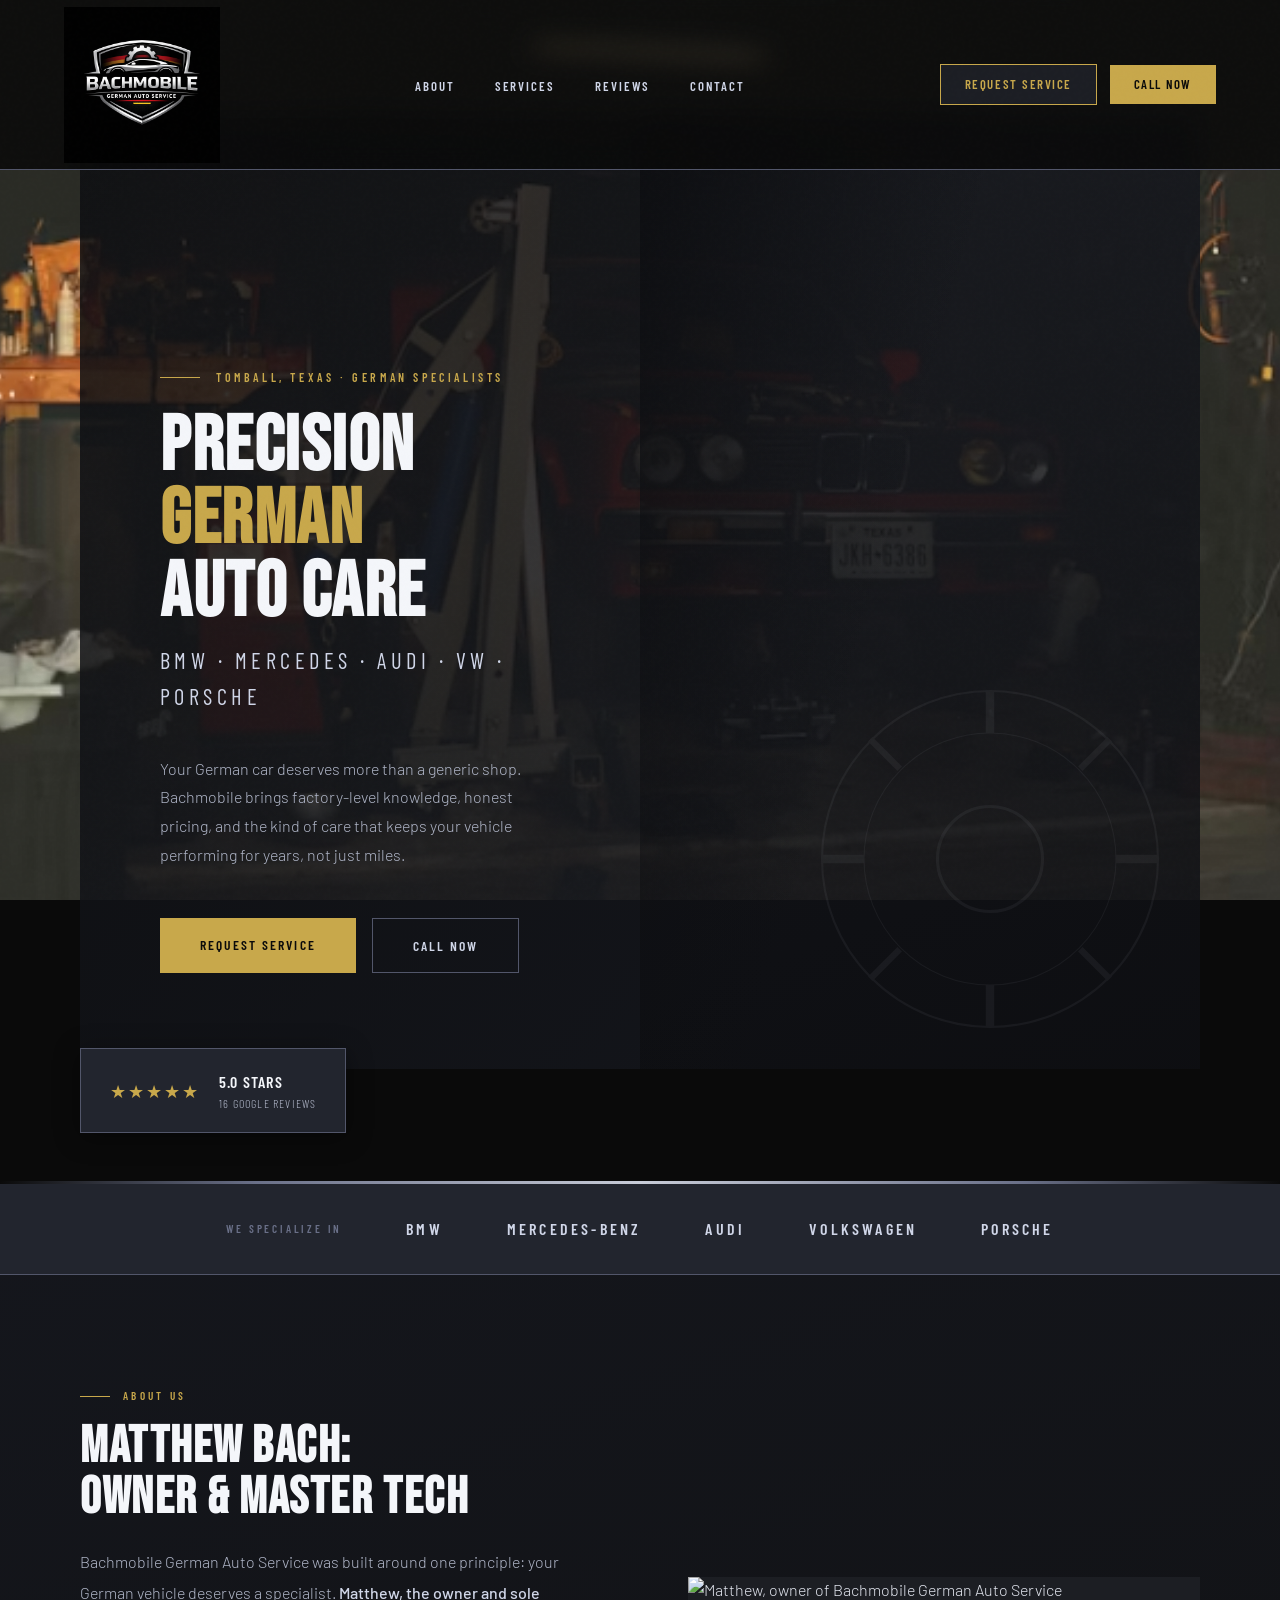
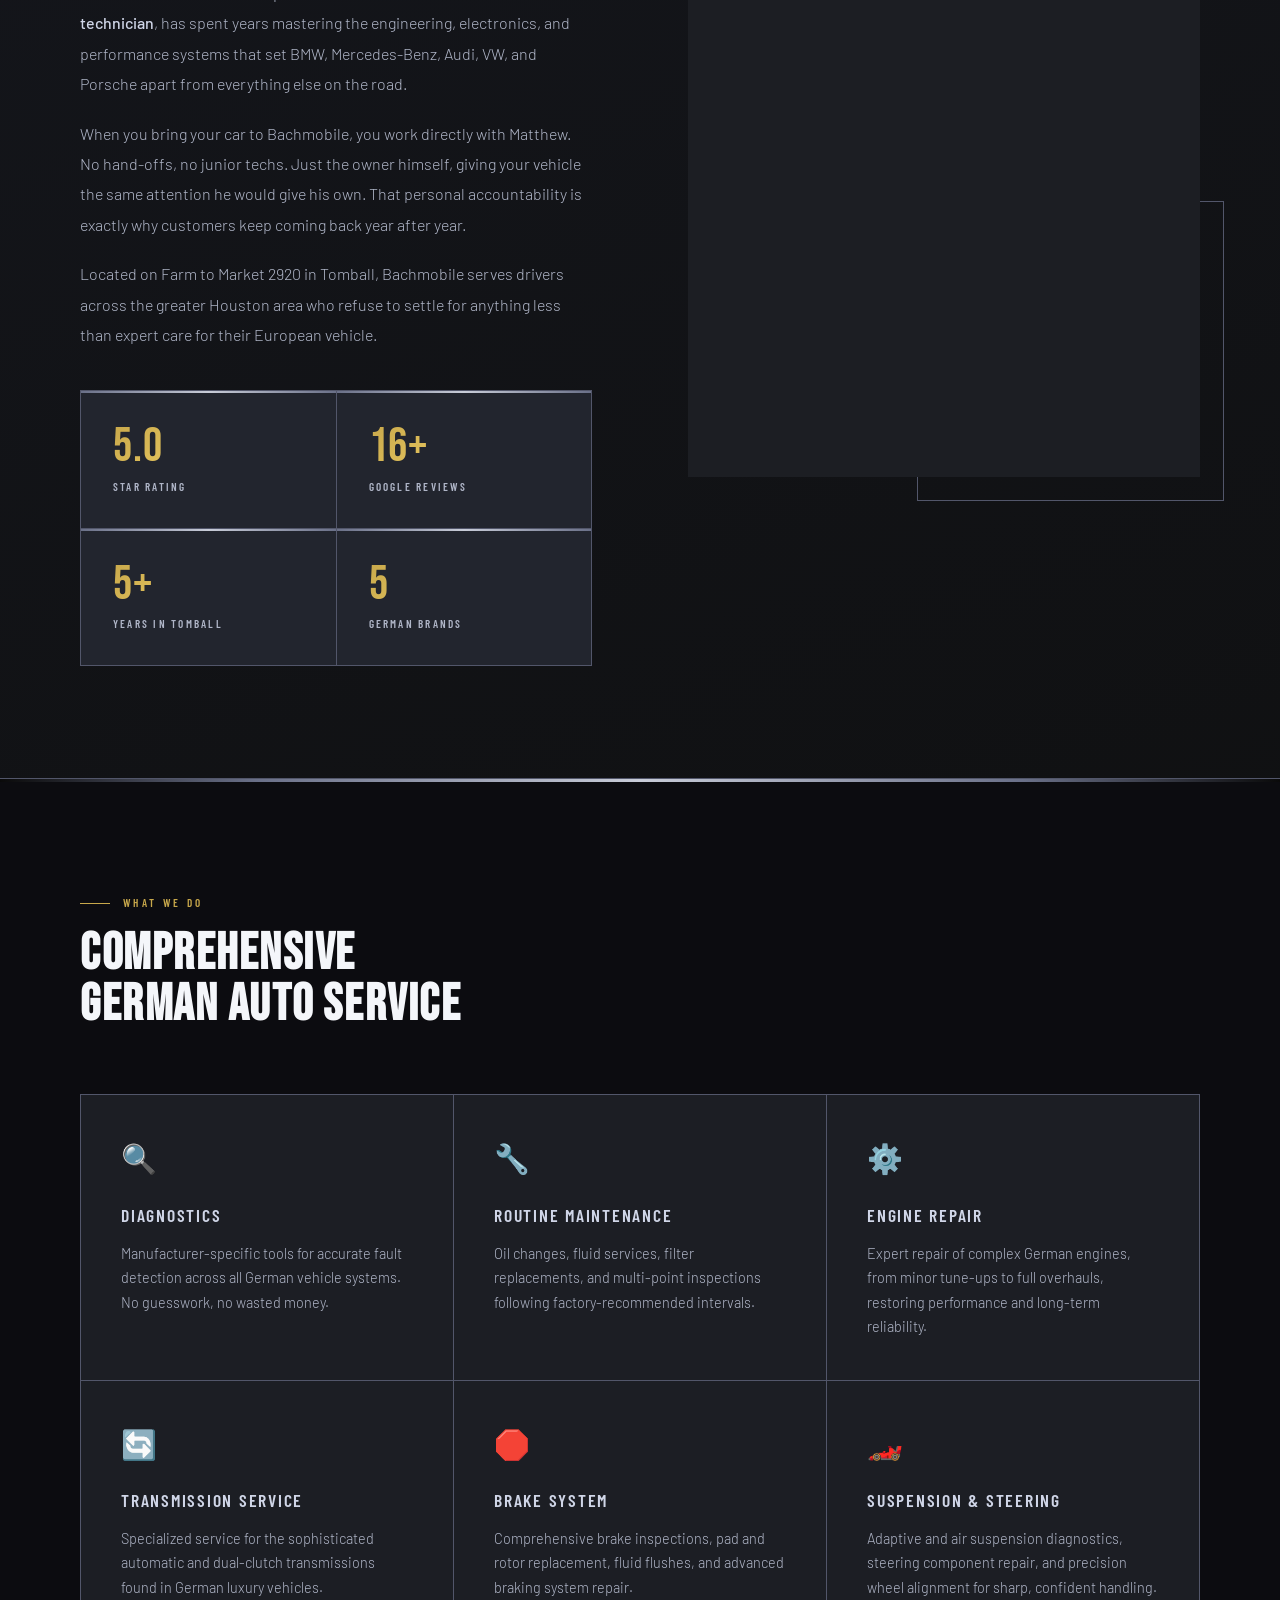
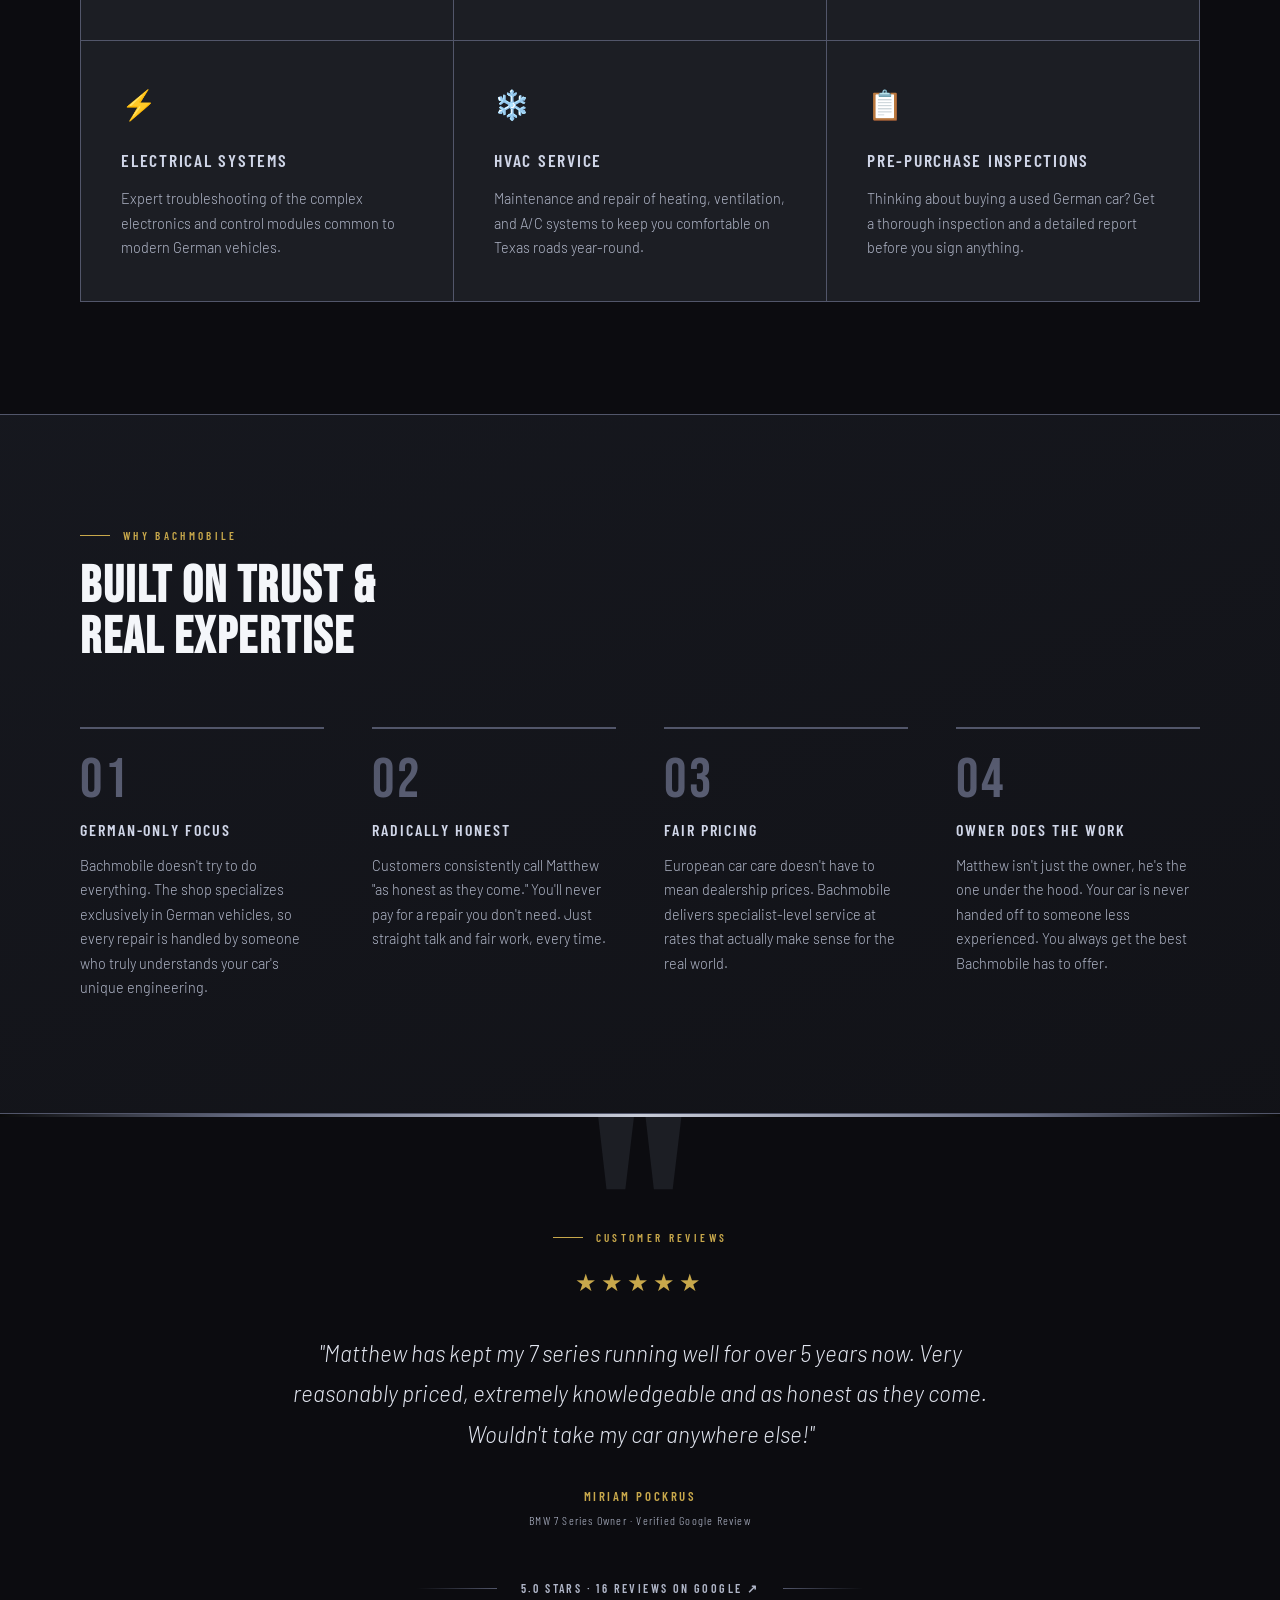
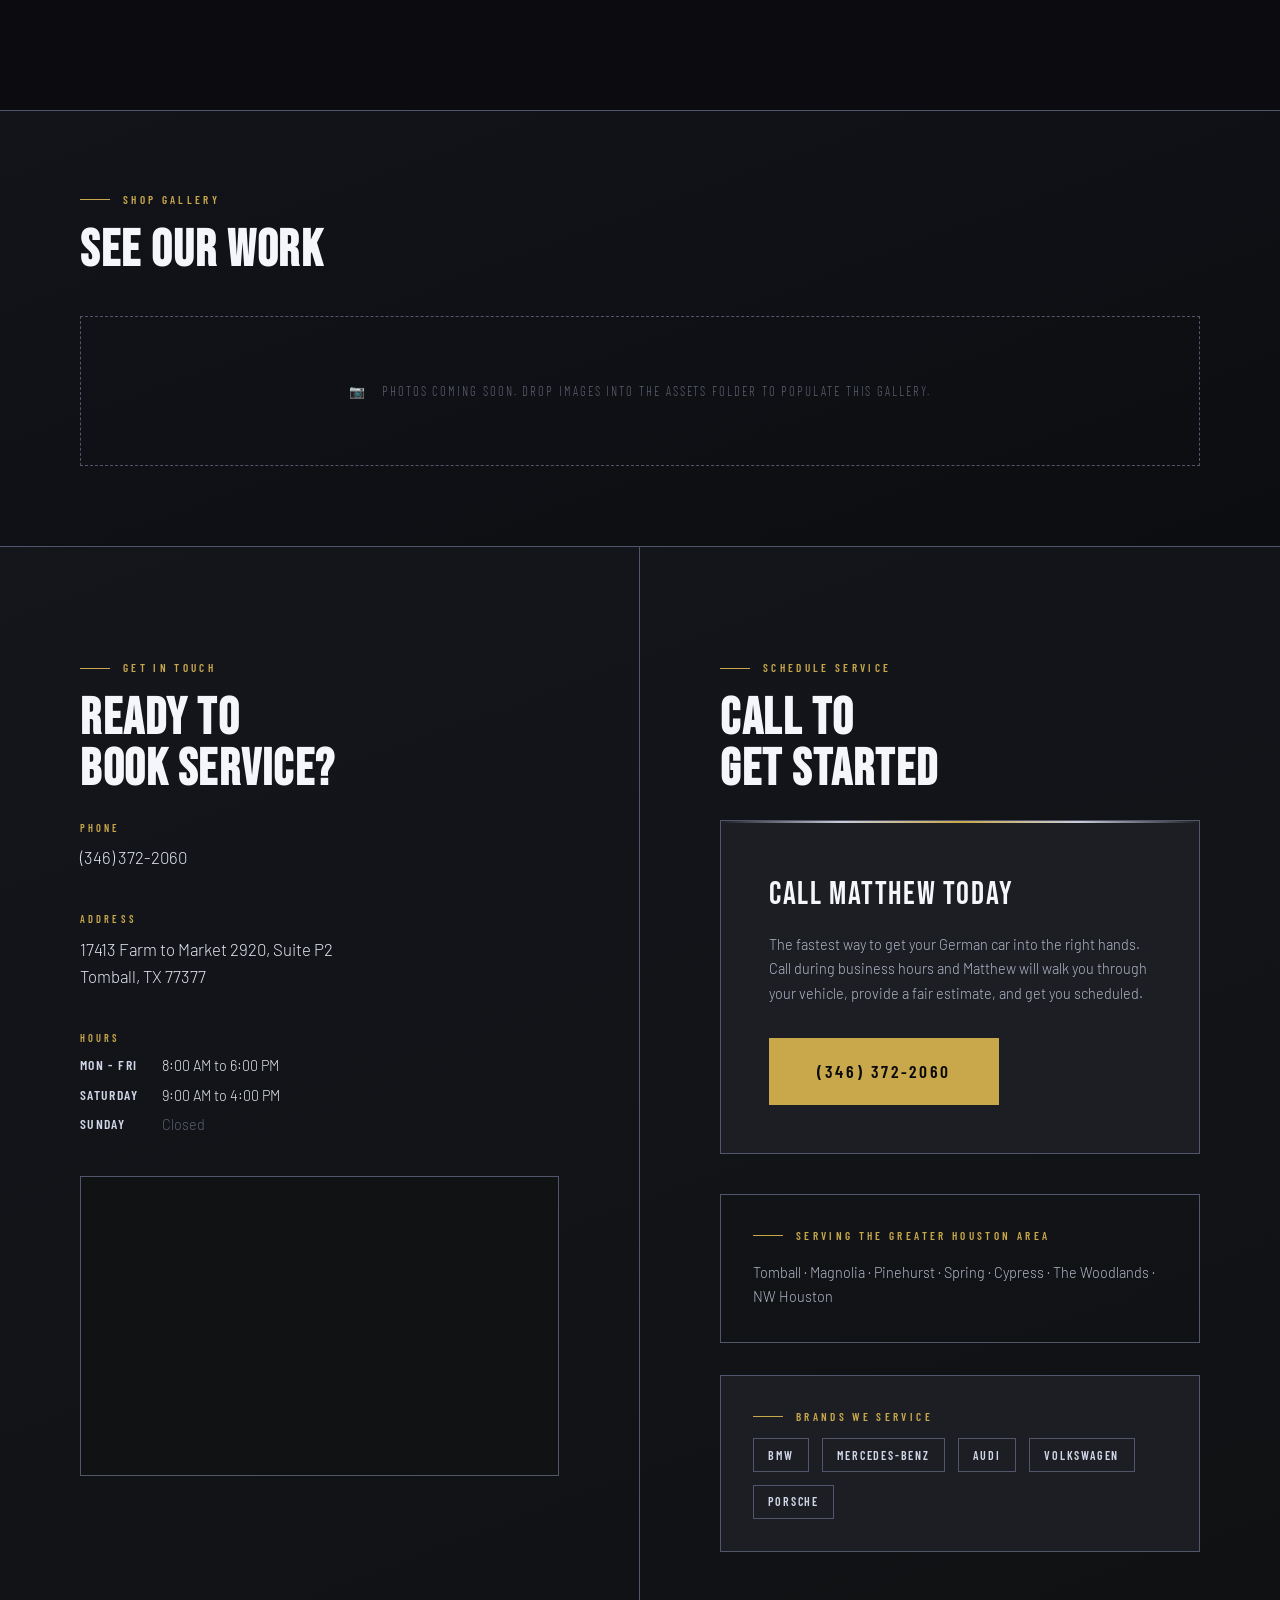
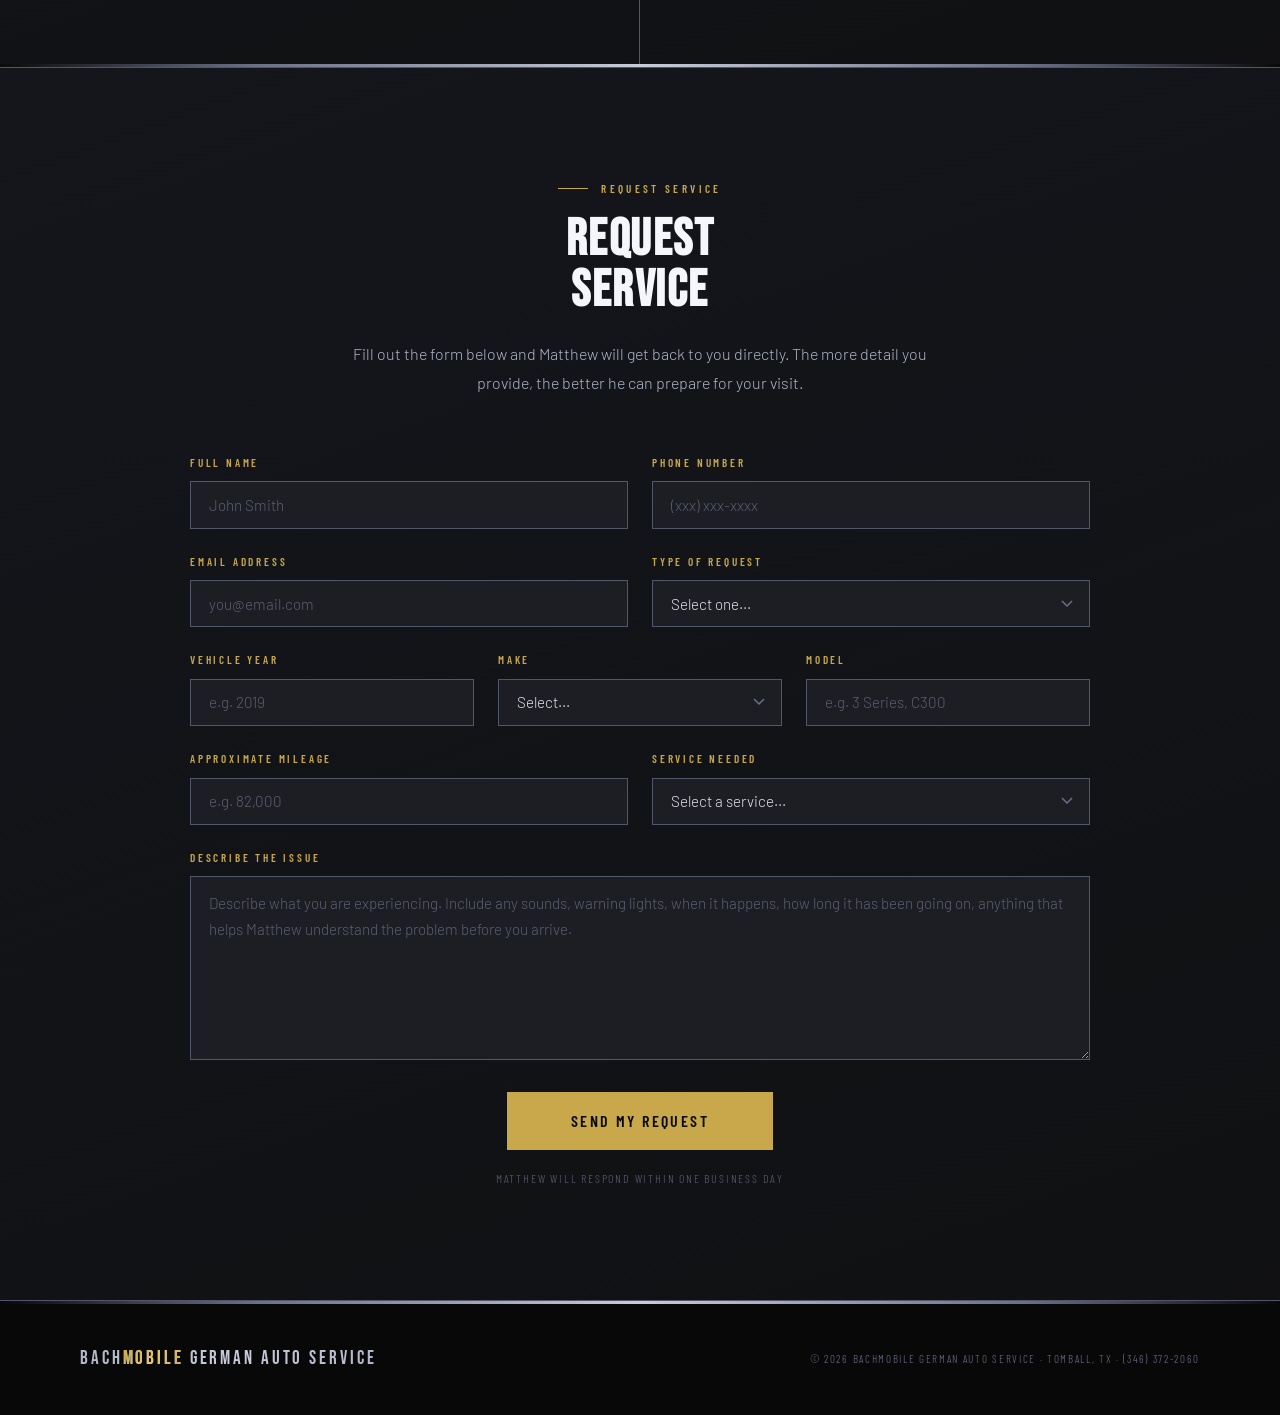
==== index.html @ a4948f30 "Update index.html" ====
<!DOCTYPE html>
<html lang="en">
<head>
  <meta charset="UTF-8" />
  <meta name="viewport" content="width=device-width, initial-scale=1.0" />
  <title>Bachmobile German Auto Service | Tomball, TX</title>
  <meta name="description" content="Expert German car repair in Tomball, TX. BMW, Mercedes-Benz, Audi, Volkswagen & Porsche specialists. Call (346) 372-2060." />
  <link rel="preconnect" href="https://fonts.googleapis.com" />
  <link rel="preconnect" href="https://fonts.gstatic.com" crossorigin />
  <link href="https://fonts.googleapis.com/css2?family=Bebas+Neue&family=Barlow:ital,wght@0,300;0,400;0,500;0,600;1,300&family=Barlow+Condensed:wght@400;600;700&display=swap" rel="stylesheet" />

  <style>
    *, *::before, *::after { box-sizing: border-box; margin: 0; padding: 0; }

    :root {
      --black:         #0a0a0a;
      --dark:          #111214;
      --panel:         #1c1e24;
      --panel-light:   #22252e;
      --border:        #3a3d47;
      --border-bright: #52566a;
      --mid:           #5a5e70;
      --silver:        #b0b6c8;
      --silver-bright: #d0d6e8;
      --light:         #e2e6f0;
      --white:         #f4f6fa;
      --gold:          #c8a84b;
      --gold-dim:      #8a6e2a;
      --metallic-1:    #c8ccd8;
      --metallic-2:    #9098b0;
      --metallic-3:    #6a7088;
    }

    html { scroll-behavior: smooth; }

    body {
      background-color: var(--black);
      background-image: url('assets/assets-background.jpg');
      background-attachment: fixed;
      background-size: cover;
      background-position: center;
      color: var(--light);
      font-family: 'Barlow', sans-serif;
      font-weight: 300;
      line-height: 1.6;
      overflow-x: hidden;
    }

    body::before {
      content: '';
      position: fixed;
      inset: 0;
      background-image: url("data:image/svg+xml,%3Csvg viewBox='0 0 256 256' xmlns='http://www.w3.org/2000/svg'%3E%3Cfilter id='noise'%3E%3CfeTurbulence type='fractalNoise' baseFrequency='0.9' numOctaves='4' stitchTiles='stitch'/%3E%3C/filter%3E%3Crect width='100%25' height='100%25' filter='url(%23noise)' opacity='0.04'/%3E%3C/svg%3E");
      pointer-events: none;
      z-index: 9999;
      opacity: 0.35;
    }

    /* NAV */
    nav {
      position: fixed;
      top: 0;
      width: 100%;
      z-index: 100;
      display: flex;
      align-items: center;
      justify-content: space-between;
      padding: 0 4rem;
      height: 170px;
      background: rgba(10,10,10,0.85);
      backdrop-filter: blur(12px);
      border-bottom: 1px solid var(--border-bright);
    }

    .nav-logo {
      text-decoration: none;
      display: flex;
      align-items: center;
    }

    .nav-links {
      display: flex;
      gap: 2.5rem;
      list-style: none;
    }

    .nav-links a {
      font-family: 'Barlow Condensed', sans-serif;
      font-size: 0.8rem;
      font-weight: 600;
      letter-spacing: 0.15em;
      text-transform: uppercase;
      color: var(--silver-bright);
      text-decoration: none;
      transition: color 0.2s;
    }

    .nav-links a:hover { color: var(--gold); }

    .nav-cta {
      font-family: 'Barlow Condensed', sans-serif;
      font-size: 0.8rem;
      font-weight: 600;
      letter-spacing: 0.12em;
      text-transform: uppercase;
      color: var(--black);
      background: var(--gold);
      padding: 0.55rem 1.5rem;
      text-decoration: none;
      transition: background 0.2s;
    }

    .nav-cta:hover { background: #e0bc60; }

    /* HERO */
    .hero {
      min-height: 100vh;
      display: grid;
      grid-template-columns: 1fr 1fr;
      position: relative;
      overflow: hidden;
    }

    .hero-left {
      display: flex;
      flex-direction: column;
      justify-content: center;
      padding: 16rem 5rem 6rem 5rem;
      position: relative;
      z-index: 2;
      background: linear-gradient(135deg, rgba(13,14,17,0.85) 0%, rgba(20,22,28,0.85) 100%);
    }

    .hero-eyebrow {
      font-family: 'Barlow Condensed', sans-serif;
      font-size: 0.75rem;
      font-weight: 600;
      letter-spacing: 0.3em;
      text-transform: uppercase;
      color: var(--gold);
      margin-bottom: 1.5rem;
      display: flex;
      align-items: center;
      gap: 1rem;
    }

    .hero-eyebrow::before {
      content: '';
      display: block;
      width: 40px;
      height: 1px;
      background: var(--gold);
    }

    .hero-title {
      font-family: 'Bebas Neue', sans-serif;
      font-size: clamp(3.5rem, 6vw, 6rem);
      line-height: 0.95;
      letter-spacing: 0.02em;
      color: var(--white);
      margin-bottom: 0.3rem;
    }

    .hero-title .accent { color: var(--gold); } .title-line { display: block; line-height: 0.95; }

    .hero-subtitle {
      font-family: 'Barlow Condensed', sans-serif;
      font-size: clamp(1rem, 1.8vw, 1.4rem);
      font-weight: 400;
      letter-spacing: 0.2em;
      text-transform: uppercase;
      color: var(--silver-bright);
      margin-bottom: 2.5rem;
      margin-top: 0.5rem;
    }

    .hero-desc {
      font-size: 1rem;
      line-height: 1.8;
      color: var(--silver);
      max-width: 440px;
      margin-bottom: 3rem;
    }

    .hero-actions { display: flex; gap: 1rem; flex-wrap: wrap; }

    .btn-primary {
      font-family: 'Barlow Condensed', sans-serif;
      font-size: 0.85rem;
      font-weight: 600;
      letter-spacing: 0.15em;
      text-transform: uppercase;
      color: var(--black);
      background: var(--gold);
      padding: 1rem 2.5rem;
      text-decoration: none;
      transition: background 0.2s, transform 0.2s;
      display: inline-block;
    }

    .btn-primary:hover { background: #e0bc60; transform: translateY(-2px); }

    .btn-outline {
      font-family: 'Barlow Condensed', sans-serif;
      font-size: 0.85rem;
      font-weight: 600;
      letter-spacing: 0.15em;
      text-transform: uppercase;
      color: var(--silver-bright);
      border: 1px solid var(--border-bright);
      padding: 1rem 2.5rem;
      text-decoration: none;
      transition: border-color 0.2s, color 0.2s;
      display: inline-block;
    }

    .btn-outline:hover { border-color: var(--gold); color: var(--gold); }

    .hero-right {
      position: relative;
      overflow: hidden;
      background: linear-gradient(160deg, rgba(22,24,31,0.85) 0%, rgba(14,15,19,0.85) 100%);
    }

    .hero-right::before {
      content: '';
      position: absolute;
      inset: 0;
      background: linear-gradient(105deg, #0d0e11 0%, transparent 45%);
      z-index: 1;
    }

    .hero-bg {
      width: 100%;
      height: 100%;
      object-fit: cover;
      filter: grayscale(20%) contrast(1.1);
      opacity: 0.65;
    }

    .hero-gear {
      position: absolute;
      bottom: 0;
      right: 0;
      width: 75%;
      opacity: 0.06;
      pointer-events: none;
      z-index: 0;
    }

    .hero-badge {
      position: absolute;
      bottom: 3rem;
      left: 5rem;
      background: var(--panel-light);
      border: 1px solid var(--border-bright);
      padding: 1.2rem 1.8rem;
      display: flex;
      gap: 1.2rem;
      align-items: center;
      z-index: 3;
      animation: fadeUp 0.8s 0.5s both;
      box-shadow: 0 4px 24px rgba(0,0,0,0.4);
    }

    @keyframes fadeUp {
      from { opacity: 0; transform: translateY(20px); }
      to   { opacity: 1; transform: translateY(0); }
    }

    .badge-stars { font-size: 1.1rem; color: var(--gold); letter-spacing: 2px; }

    .badge-text {
      font-family: 'Barlow Condensed', sans-serif;
      font-size: 0.75rem;
      letter-spacing: 0.1em;
      text-transform: uppercase;
      color: var(--silver);
    }

    .badge-text strong { display: block; font-size: 1rem; color: var(--white); font-weight: 600; } .hero-badge:hover { border-color: var(--gold); transition: border-color 0.2s; }

    /* METALLIC DIVIDER */
    .metallic-strip {
      height: 3px;
      background: linear-gradient(90deg, transparent 0%, var(--metallic-3) 20%, var(--metallic-1) 50%, var(--metallic-3) 80%, transparent 100%);
    }

    /* BRANDS STRIP */
    .brands-strip {
      background: var(--panel-light);
      border-bottom: 1px solid var(--border-bright);
      padding: 2rem 5rem;
      display: flex;
      align-items: center;
      justify-content: center;
      gap: 4rem;
      flex-wrap: wrap;
    }

    .brands-label {
      font-family: 'Barlow Condensed', sans-serif;
      font-size: 0.7rem;
      font-weight: 600;
      letter-spacing: 0.25em;
      text-transform: uppercase;
      color: var(--metallic-3);
      white-space: nowrap;
    }

    .brand-name {
      font-family: 'Barlow Condensed', sans-serif;
      font-size: 1rem;
      font-weight: 600;
      letter-spacing: 0.2em;
      text-transform: uppercase;
      color: var(--silver-bright);
      transition: color 0.2s;
    }

    .brand-name:hover { color: var(--gold); }

    /* SECTION COMMONS */
    section { padding: 7rem 5rem; }

    .section-eyebrow {
      font-family: 'Barlow Condensed', sans-serif;
      font-size: 0.7rem;
      font-weight: 600;
      letter-spacing: 0.3em;
      text-transform: uppercase;
      color: var(--gold);
      margin-bottom: 1rem;
      display: flex;
      align-items: center;
      gap: 0.8rem;
    }

    .section-eyebrow::before { content: ''; width: 30px; height: 1px; background: var(--gold); }

    .section-title {
      font-family: 'Bebas Neue', sans-serif;
      font-size: clamp(2.4rem, 4vw, 3.8rem);
      letter-spacing: 0.03em;
      color: var(--white);
      line-height: 1;
      margin-bottom: 1.5rem;
    }

    /* ABOUT */
    #about {
      background: linear-gradient(160deg, rgba(22,24,31,0.85) 0%, rgba(17,18,20,0.85) 100%);
      display: grid;
      grid-template-columns: 1fr 1fr;
      gap: 6rem;
      align-items: center;
      border-bottom: 1px solid var(--border-bright);
    }

    .about-body p {
      font-size: 1rem;
      line-height: 1.9;
      color: var(--silver);
      margin-bottom: 1.2rem;
    }

    .about-body p strong { color: var(--silver-bright); font-weight: 500; }

    .about-stats {
      display: grid;
      grid-template-columns: 1fr 1fr;
      gap: 1px;
      background: var(--border-bright);
      border: 1px solid var(--border-bright);
      margin-top: 2.5rem;
    }

    .stat {
      background: var(--panel-light);
      padding: 2rem;
      position: relative;
      overflow: hidden;
    }

    .stat::after {
      content: '';
      position: absolute;
      top: 0; left: 0; right: 0;
      height: 2px;
      background: linear-gradient(90deg, var(--metallic-3), var(--metallic-1), var(--metallic-3));
    }

    .stat-num {
      font-family: 'Bebas Neue', sans-serif;
      font-size: 3rem;
      background: linear-gradient(135deg, var(--gold) 0%, #e8c860 50%, var(--gold) 100%);
      -webkit-background-clip: text;
      -webkit-text-fill-color: transparent;
      background-clip: text;
      line-height: 1;
      letter-spacing: 0.02em;
    }

    .stat-label {
      font-family: 'Barlow Condensed', sans-serif;
      font-size: 0.7rem;
      font-weight: 600;
      letter-spacing: 0.2em;
      text-transform: uppercase;
      color: var(--silver);
      margin-top: 0.4rem;
    }

    .about-image-wrap { position: relative; }

    .about-image-wrap img {
      width: 100%;
      height: 500px;
      object-fit: cover;
      display: block;
      filter: grayscale(15%);
    }

    .about-image-wrap::after {
      content: '';
      position: absolute;
      bottom: -1.5rem;
      right: -1.5rem;
      width: 60%;
      height: 60%;
      border: 1px solid var(--border-bright);
      z-index: -1;
    }

    /* SERVICES */
    #services { background: rgba(13,14,18,0.85); }

    .services-header { max-width: 600px; margin-bottom: 4rem; }

    .services-grid {
      display: grid;
      grid-template-columns: repeat(3, 1fr);
      gap: 1px;
      background: var(--border-bright);
      border: 1px solid var(--border-bright);
    }

    .service-card {
      background: var(--panel);
      padding: 2.5rem;
      position: relative;
      overflow: hidden;
      transition: background 0.3s;
    }

    .service-card::before {
      content: '';
      position: absolute;
      top: 0; left: 0;
      width: 3px;
      height: 0;
      background: linear-gradient(180deg, var(--metallic-1), var(--gold));
      transition: height 0.3s;
    }

    .service-card:hover { background: var(--panel-light); }
    .service-card:hover::before { height: 100%; }

    .service-icon { font-size: 1.8rem; margin-bottom: 1.2rem; display: block; }

    .service-name {
      font-family: 'Barlow Condensed', sans-serif;
      font-size: 1.1rem;
      font-weight: 600;
      letter-spacing: 0.1em;
      text-transform: uppercase;
      color: var(--silver-bright);
      margin-bottom: 0.8rem;
    }

    .service-desc { font-size: 0.9rem; line-height: 1.7; color: var(--silver); }

    /* WHY US */
    #why {
      background: linear-gradient(160deg, rgba(24,26,34,0.85) 0%, rgba(19,20,26,0.85) 100%);
      border-top: 1px solid var(--border-bright);
      border-bottom: 1px solid var(--border-bright);
    }

    .why-grid {
      display: grid;
      grid-template-columns: repeat(4, 1fr);
      gap: 3rem;
      margin-top: 4rem;
    }

    .why-item {
      border-top: 2px solid var(--border-bright);
      padding-top: 1.5rem;
      transition: border-color 0.3s;
    }

    .why-item:hover { border-top-color: var(--metallic-1); }

    .why-num {
      font-family: 'Bebas Neue', sans-serif;
      font-size: 3.5rem;
      background: linear-gradient(135deg, var(--border-bright) 0%, var(--metallic-3) 100%);
      -webkit-background-clip: text;
      -webkit-text-fill-color: transparent;
      background-clip: text;
      line-height: 1;
      margin-bottom: 0.5rem;
      letter-spacing: 0.05em;
    }

    .why-title {
      font-family: 'Barlow Condensed', sans-serif;
      font-size: 1rem;
      font-weight: 600;
      letter-spacing: 0.12em;
      text-transform: uppercase;
      color: var(--silver-bright);
      margin-bottom: 0.7rem;
    }

    .why-desc { font-size: 0.9rem; line-height: 1.7; color: var(--silver); }

    /* REVIEWS */
    #reviews {
      background: rgba(13,14,18,0.85);
      text-align: center;
      position: relative;
      overflow: hidden;
    }

    #reviews::before {
      content: '"';
      position: absolute;
      top: -2rem;
      left: 50%;
      transform: translateX(-50%);
      font-family: 'Bebas Neue', sans-serif;
      font-size: 20rem;
      color: var(--panel);
      line-height: 1;
      pointer-events: none;
      z-index: 0;
    }

    .reviews-inner { max-width: 700px; margin: 0 auto; position: relative; z-index: 1; }

    .review-stars { font-size: 1.5rem; color: var(--gold); letter-spacing: 4px; margin-bottom: 2rem; }

    .review-quote {
      font-family: 'Barlow', sans-serif;
      font-style: italic;
      font-size: clamp(1.1rem, 2vw, 1.4rem);
      font-weight: 300;
      line-height: 1.8;
      color: var(--light);
      margin-bottom: 2rem;
    }

    .review-author {
      font-family: 'Barlow Condensed', sans-serif;
      font-size: 0.8rem;
      font-weight: 600;
      letter-spacing: 0.2em;
      text-transform: uppercase;
      color: var(--gold);
    }

    .review-meta {
      font-family: 'Barlow Condensed', sans-serif;
      font-size: 0.75rem;
      letter-spacing: 0.1em;
      color: var(--silver);
      margin-top: 0.3rem;
    }

    .reviews-count { margin-top: 3rem; display: flex; align-items: center; justify-content: center; gap: 1.5rem; }

    .rc-line { flex: 1; max-width: 80px; height: 1px; background: linear-gradient(90deg, transparent, var(--border-bright)); }
    .rc-line:last-child { background: linear-gradient(90deg, var(--border-bright), transparent); }

    .rc-text {
      font-family: 'Barlow Condensed', sans-serif;
      font-size: 0.75rem;
      font-weight: 600;
      letter-spacing: 0.2em;
      text-transform: uppercase;
      color: var(--silver);
    }

    /* GALLERY */
    #gallery {
      background: linear-gradient(160deg, rgba(20,21,28,0.85) 0%, rgba(13,14,18,0.85) 100%);
      padding: 5rem;
      border-top: 1px solid var(--border-bright);
    }

    .gallery-note {
      margin-top: 2.5rem;
      border: 1px dashed var(--border-bright);
      padding: 4rem 2rem;
      text-align: center;
    }

    .gallery-note p {
      font-family: 'Barlow Condensed', sans-serif;
      font-size: 0.8rem;
      letter-spacing: 0.15em;
      text-transform: uppercase;
      color: var(--mid);
    }

    /* CONTACT */
    #contact {
      background: linear-gradient(160deg, rgba(22,24,31,0.85) 0%, rgba(17,18,20,0.85) 100%);
      border-top: 1px solid var(--border-bright);
      display: grid;
      grid-template-columns: 1fr 1fr;
      padding: 0;
    }

    .contact-left { padding: 7rem 5rem; border-right: 1px solid var(--border-bright); }
    .contact-right { padding: 7rem 5rem; }

    .contact-item { margin-bottom: 2.5rem; }

    .contact-label {
      font-family: 'Barlow Condensed', sans-serif;
      font-size: 0.65rem;
      font-weight: 600;
      letter-spacing: 0.3em;
      text-transform: uppercase;
      color: var(--gold);
      margin-bottom: 0.5rem;
    }

    .contact-value { font-size: 1.05rem; color: var(--light); }
    .contact-value a { color: var(--light); text-decoration: none; transition: color 0.2s; }
    .contact-value a:hover { color: var(--gold); }

    .hours-grid { display: grid; grid-template-columns: auto 1fr; gap: 0.4rem 1.5rem; }

    .hours-day {
      font-family: 'Barlow Condensed', sans-serif;
      font-size: 0.85rem;
      font-weight: 600;
      letter-spacing: 0.1em;
      text-transform: uppercase;
      color: var(--silver-bright);
    }

    .hours-time { font-size: 0.9rem; color: var(--light); }
    .hours-time.closed { color: var(--mid); }

    .cta-block {
      background: var(--panel);
      border: 1px solid var(--border-bright);
      padding: 3rem;
      margin-top: 1rem;
      position: relative;
      overflow: hidden;
    }

    .cta-block::before {
      content: '';
      position: absolute;
      top: 0; left: 0; right: 0;
      height: 2px;
      background: linear-gradient(90deg, transparent, var(--metallic-1), var(--gold), var(--metallic-1), transparent);
    }

    .cta-block-title {
      font-family: 'Bebas Neue', sans-serif;
      font-size: 2rem;
      letter-spacing: 0.05em;
      color: var(--white);
      margin-bottom: 0.8rem;
    }

    .cta-block-desc { font-size: 0.9rem; line-height: 1.7; color: var(--silver); margin-bottom: 2rem; }

    .map-container {
      width: 100%;
      height: 300px;
      background: var(--dark);
      border: 1px solid var(--border-bright);
      overflow: hidden;
      margin-top: 2rem;
    }

    .map-container iframe { width: 100%; height: 100%; border: 0; filter: grayscale(80%) invert(90%) contrast(0.85); }

    /* FOOTER */
    footer { background: #080809; border-top: 1px solid var(--border-bright); padding: 0; }

    .footer-metallic {
      height: 3px;
      background: linear-gradient(90deg, transparent 0%, var(--metallic-3) 20%, var(--metallic-1) 50%, var(--metallic-3) 80%, transparent 100%);
    }

    .footer-inner {
      padding: 2.5rem 5rem;
      display: flex;
      align-items: center;
      justify-content: space-between;
      flex-wrap: wrap;
      gap: 1rem;
    }

    .footer-brand {
      font-family: 'Bebas Neue', sans-serif;
      font-size: 1.2rem;
      letter-spacing: 0.15em;
      background: linear-gradient(135deg, var(--silver) 0%, var(--metallic-1) 50%, var(--silver) 100%);
      -webkit-background-clip: text;
      -webkit-text-fill-color: transparent;
      background-clip: text;
    }

    .footer-brand span {
      background: linear-gradient(135deg, var(--gold) 0%, #e8c860 50%, var(--gold) 100%);
      -webkit-background-clip: text;
      -webkit-text-fill-color: transparent;
      background-clip: text;
    }

    .footer-copy {
      font-family: 'Barlow Condensed', sans-serif;
      font-size: 0.7rem;
      letter-spacing: 0.15em;
      text-transform: uppercase;
      color: var(--metallic-3);
    }


    /* QUOTE FORM */
    .quote-form { width: 100%; }

    .form-row {
      display: grid;
      grid-template-columns: 1fr 1fr;
      gap: 1.5rem;
      margin-bottom: 1.5rem;
    }

    .form-row-3 { grid-template-columns: 1fr 1fr 1fr; }

    .form-group { display: flex; flex-direction: column; }

    .form-label {
      font-family: 'Barlow Condensed', sans-serif;
      font-size: 0.7rem;
      font-weight: 600;
      letter-spacing: 0.25em;
      text-transform: uppercase;
      color: var(--gold);
      margin-bottom: 0.6rem;
    }

    .form-input {
      background: var(--panel);
      border: 1px solid var(--border-bright);
      color: var(--light);
      font-family: 'Barlow', sans-serif;
      font-size: 0.95rem;
      font-weight: 300;
      padding: 0.85rem 1.1rem;
      outline: none;
      transition: border-color 0.2s, background 0.2s;
      width: 100%;
      appearance: none;
      -webkit-appearance: none;
    }

    .form-input::placeholder { color: var(--mid); }

    .form-input:focus {
      border-color: var(--gold);
      background: var(--panel-light);
    }

    .form-select {
      background-image: url("data:image/svg+xml,%3Csvg xmlns='http://www.w3.org/2000/svg' width='12' height='8' viewBox='0 0 12 8'%3E%3Cpath d='M1 1l5 5 5-5' stroke='%236a7088' stroke-width='1.5' fill='none'/%3E%3C/svg%3E");
      background-repeat: no-repeat;
      background-position: right 1rem center;
      padding-right: 2.5rem;
      cursor: pointer;
    }

    .form-select option { background: var(--panel); color: var(--light); }

    .form-textarea { resize: vertical; min-height: 140px; line-height: 1.7; }

    @media (max-width: 700px) {
      .form-row { grid-template-columns: 1fr; }
      .form-row-3 { grid-template-columns: 1fr; }
    }

    /* ANIMATIONS */
    .fade-in { opacity: 0; transform: translateY(30px); transition: opacity 0.7s ease, transform 0.7s ease; }
    .fade-in.visible { opacity: 1; transform: translateY(0); }

    /* RESPONSIVE */
    @media (max-width: 900px) {
      nav { padding: 0 2rem; }
      .nav-links { display: none; }
      section { padding: 5rem 2rem; }
      .hero { grid-template-columns: 1fr; min-height: auto; }
      .hero-left { padding: 8rem 2rem 4rem; }
      .hero-right { height: 50vw; min-height: 280px; }
      .hero-badge { left: 2rem; bottom: 2rem; }
      #about { grid-template-columns: 1fr; gap: 3rem; }
      .about-image-wrap img { height: 300px; }
      .services-grid { grid-template-columns: 1fr 1fr; }
      .why-grid { grid-template-columns: 1fr 1fr; }
      #contact { grid-template-columns: 1fr; }
      .contact-left { padding: 4rem 2rem; border-right: none; border-bottom: 1px solid var(--border-bright); }
      .contact-right { padding: 4rem 2rem; }
      .footer-inner { flex-direction: column; text-align: center; padding: 2.5rem 2rem; }
      .brands-strip { gap: 2rem; padding: 2rem; }
    }

    @media (max-width: 600px) {
      .services-grid { grid-template-columns: 1fr; }
      .why-grid { grid-template-columns: 1fr; }
      .about-stats { grid-template-columns: 1fr 1fr; }
    }
  </style>
</head>
<body>

  <!-- NAVIGATION -->
  <nav>
    <a href="#" class="nav-logo">
      <img src="assets/assets-logo.png" alt="Bachmobile German Auto Service" style="height:156px;width:auto;" />
    </a>
    <ul class="nav-links">
      <li><a href="#about">About</a></li>
      <li><a href="#services">Services</a></li>
      <li><a href="#reviews">Reviews</a></li>
      <li><a href="#contact">Contact</a></li>
    </ul>
    <div style="display:flex;gap:0.8rem;align-items:center;">
      <a href="#quote" class="nav-cta" style="background:var(--panel);color:var(--gold);border:1px solid var(--gold);">Request Service</a>
      <a href="tel:3463722060" class="nav-cta">Call Now</a>
    </div>
  </nav>

  <!-- HERO -->
  <section class="hero" id="home">
    <div class="hero-left">
      <div class="hero-eyebrow">Tomball, Texas · German Specialists</div>
      <h1 class="hero-title">
        <span class="title-line">Precision</span><span class="title-line accent">German</span><span class="title-line">Auto Care</span>
      </h1>
      <p class="hero-subtitle">BMW · Mercedes · Audi · VW · Porsche</p>
      <p class="hero-desc">
        Your German car deserves more than a generic shop. Bachmobile brings factory-level knowledge, honest pricing, and the kind of care that keeps your vehicle performing for years, not just miles.
      </p>
      <div class="hero-actions">
        <a href="#quote" class="btn-primary">Request Service</a>
        <a href="tel:3463722060" class="btn-outline">Call Now</a>
      </div>
    </div>

    <div class="hero-right">
      <img class="hero-bg" src="assets/assets-hero.jpg" alt="Bachmobile German Auto Service" onerror="this.style.display='none'" />
      <svg class="hero-gear" viewBox="0 0 400 400" fill="none" xmlns="http://www.w3.org/2000/svg">
        <circle cx="200" cy="200" r="160" stroke="#c8ccd8" stroke-width="2"/>
        <circle cx="200" cy="200" r="120" stroke="#c8ccd8" stroke-width="1"/>
        <circle cx="200" cy="200" r="50" stroke="#c8ccd8" stroke-width="3"/>
        <line x1="200" y1="40" x2="200" y2="80" stroke="#c8ccd8" stroke-width="8"/>
        <line x1="200" y1="320" x2="200" y2="360" stroke="#c8ccd8" stroke-width="8"/>
        <line x1="40" y1="200" x2="80" y2="200" stroke="#c8ccd8" stroke-width="8"/>
        <line x1="320" y1="200" x2="360" y2="200" stroke="#c8ccd8" stroke-width="8"/>
        <line x1="86" y1="86" x2="114" y2="114" stroke="#c8ccd8" stroke-width="6"/>
        <line x1="286" y1="286" x2="314" y2="314" stroke="#c8ccd8" stroke-width="6"/>
        <line x1="314" y1="86" x2="286" y2="114" stroke="#c8ccd8" stroke-width="6"/>
        <line x1="114" y1="286" x2="86" y2="314" stroke="#c8ccd8" stroke-width="6"/>
      </svg>
    </div>

    <a href="https://www.google.com/search?sca_esv=004fba0788d59c70&sxsrf=ANbL-n4N4WlgzBcNIv_sbxLhDjShJMfcEQ:1774194235182&si=AL3DRZEsmMGCryMMFSHJ3StBhOdZ2-6yYkXd_doETEE1OR-qOXkgNNoTMYLrmtuoJcA8X-wRKWYTx_vWhcSECrlDgaZY2I2sVd-J55IjP6mq2RHCVKa-hcpf9ye-8vHTICU3iBfSYx5sO4pqx4bVn_65mZmZg7MWsg%3D%3D&q=Bachmobile+German+Auto+Service+Reviews&sa=X&ved=2ahUKEwjy7pnJ7LOTAxWtRDoFHaG0EGIQ0bkNegQIIhAF&biw=1536&bih=730&dpr=1.25" target="_blank" rel="noopener noreferrer" class="hero-badge" style="text-decoration:none;">
      <div class="badge-stars">★★★★★</div>
      <div class="badge-text">
        <strong>5.0 Stars</strong>
        16 Google Reviews
      </div>
    </a>
  </section>

  <div class="metallic-strip"></div>

  <!-- BRANDS STRIP -->
  <div class="brands-strip">
    <span class="brands-label">We Specialize In</span>
    <span class="brand-name">BMW</span>
    <span class="brand-name">Mercedes-Benz</span>
    <span class="brand-name">Audi</span>
    <span class="brand-name">Volkswagen</span>
    <span class="brand-name">Porsche</span>
  </div>

  <!-- ABOUT -->
  <section id="about">
    <div class="about-body fade-in">
      <div class="section-eyebrow">About Us</div>
      <h2 class="section-title">Matthew Bach:<br>Owner &amp; Master Tech</h2>
      <p>
        Bachmobile German Auto Service was built around one principle: your German vehicle deserves a specialist. <strong>Matthew, the owner and sole technician</strong>, has spent years mastering the engineering, electronics, and performance systems that set BMW, Mercedes-Benz, Audi, VW, and Porsche apart from everything else on the road.
      </p>
      <p>
        When you bring your car to Bachmobile, you work directly with Matthew. No hand-offs, no junior techs. Just the owner himself, giving your vehicle the same attention he would give his own. That personal accountability is exactly why customers keep coming back year after year.
      </p>
      <p>
        Located on Farm to Market 2920 in Tomball, Bachmobile serves drivers across the greater Houston area who refuse to settle for anything less than expert care for their European vehicle.
      </p>

      <div class="about-stats">
        <div class="stat">
          <div class="stat-num">5.0</div>
          <div class="stat-label">Star Rating</div>
        </div>
        <div class="stat">
          <div class="stat-num">16+</div>
          <div class="stat-label">Google Reviews</div>
        </div>
        <div class="stat">
          <div class="stat-num">5+</div>
          <div class="stat-label">Years in Tomball</div>
        </div>
        <div class="stat">
          <div class="stat-num">5</div>
          <div class="stat-label">German Brands</div>
        </div>
      </div>
    </div>

    <div class="about-image-wrap fade-in">
      <img src="assets/assets-about.jpg" alt="Matthew, owner of Bachmobile German Auto Service" onerror="this.style.background='#1c1e24';this.style.minHeight='500px';this.removeAttribute('src')" />
      <div style="position:absolute;inset:0;background:linear-gradient(160deg,#1c1e24,#111214);display:flex;align-items:center;justify-content:center;z-index:-1;">
        <svg width="100" height="100" viewBox="0 0 100 100" fill="none">
          <circle cx="50" cy="50" r="40" stroke="#3a3d47" stroke-width="2"/>
          <circle cx="50" cy="50" r="15" stroke="#c8a84b" stroke-width="2"/>
          <line x1="50" y1="10" x2="50" y2="35" stroke="#3a3d47" stroke-width="3"/>
          <line x1="50" y1="65" x2="50" y2="90" stroke="#3a3d47" stroke-width="3"/>
          <line x1="10" y1="50" x2="35" y2="50" stroke="#3a3d47" stroke-width="3"/>
          <line x1="65" y1="50" x2="90" y2="50" stroke="#3a3d47" stroke-width="3"/>
        </svg>
      </div>
    </div>
  </section>

  <div class="metallic-strip"></div>

  <!-- SERVICES -->
  <section id="services">
    <div class="services-header fade-in">
      <div class="section-eyebrow">What We Do</div>
      <h2 class="section-title">Comprehensive<br>German Auto Service</h2>
    </div>

    <div class="services-grid fade-in">
      <div class="service-card">
        <span class="service-icon">🔍</span>
        <div class="service-name">Diagnostics</div>
        <p class="service-desc">Manufacturer-specific tools for accurate fault detection across all German vehicle systems. No guesswork, no wasted money.</p>
      </div>
      <div class="service-card">
        <span class="service-icon">🔧</span>
        <div class="service-name">Routine Maintenance</div>
        <p class="service-desc">Oil changes, fluid services, filter replacements, and multi-point inspections following factory-recommended intervals.</p>
      </div>
      <div class="service-card">
        <span class="service-icon">⚙️</span>
        <div class="service-name">Engine Repair</div>
        <p class="service-desc">Expert repair of complex German engines, from minor tune-ups to full overhauls, restoring performance and long-term reliability.</p>
      </div>
      <div class="service-card">
        <span class="service-icon">🔄</span>
        <div class="service-name">Transmission Service</div>
        <p class="service-desc">Specialized service for the sophisticated automatic and dual-clutch transmissions found in German luxury vehicles.</p>
      </div>
      <div class="service-card">
        <span class="service-icon">🛑</span>
        <div class="service-name">Brake System</div>
        <p class="service-desc">Comprehensive brake inspections, pad and rotor replacement, fluid flushes, and advanced braking system repair.</p>
      </div>
      <div class="service-card">
        <span class="service-icon">🏎️</span>
        <div class="service-name">Suspension &amp; Steering</div>
        <p class="service-desc">Adaptive and air suspension diagnostics, steering component repair, and precision wheel alignment for sharp, confident handling.</p>
      </div>
      <div class="service-card">
        <span class="service-icon">⚡</span>
        <div class="service-name">Electrical Systems</div>
        <p class="service-desc">Expert troubleshooting of the complex electronics and control modules common to modern German vehicles.</p>
      </div>
      <div class="service-card">
        <span class="service-icon">❄️</span>
        <div class="service-name">HVAC Service</div>
        <p class="service-desc">Maintenance and repair of heating, ventilation, and A/C systems to keep you comfortable on Texas roads year-round.</p>
      </div>
      <div class="service-card">
        <span class="service-icon">📋</span>
        <div class="service-name">Pre-Purchase Inspections</div>
        <p class="service-desc">Thinking about buying a used German car? Get a thorough inspection and a detailed report before you sign anything.</p>
      </div>
    </div>
  </section>

  <!-- WHY US -->
  <section id="why">
    <div class="fade-in">
      <div class="section-eyebrow">Why Bachmobile</div>
      <h2 class="section-title">Built on Trust &amp;<br>Real Expertise</h2>
    </div>

    <div class="why-grid fade-in">
      <div class="why-item">
        <div class="why-num">01</div>
        <div class="why-title">German-Only Focus</div>
        <p class="why-desc">Bachmobile doesn't try to do everything. The shop specializes exclusively in German vehicles, so every repair is handled by someone who truly understands your car's unique engineering.</p>
      </div>
      <div class="why-item">
        <div class="why-num">02</div>
        <div class="why-title">Radically Honest</div>
        <p class="why-desc">Customers consistently call Matthew "as honest as they come." You'll never pay for a repair you don't need. Just straight talk and fair work, every time.</p>
      </div>
      <div class="why-item">
        <div class="why-num">03</div>
        <div class="why-title">Fair Pricing</div>
        <p class="why-desc">European car care doesn't have to mean dealership prices. Bachmobile delivers specialist-level service at rates that actually make sense for the real world.</p>
      </div>
      <div class="why-item">
        <div class="why-num">04</div>
        <div class="why-title">Owner Does the Work</div>
        <p class="why-desc">Matthew isn't just the owner, he's the one under the hood. Your car is never handed off to someone less experienced. You always get the best Bachmobile has to offer.</p>
      </div>
    </div>
  </section>

  <div class="metallic-strip"></div>

  <!-- REVIEWS -->
  <section id="reviews">
    <div class="reviews-inner fade-in">
      <div class="section-eyebrow" style="justify-content:center;">Customer Reviews</div>
      <a href="https://www.google.com/search?sca_esv=004fba0788d59c70&sxsrf=ANbL-n4N4WlgzBcNIv_sbxLhDjShJMfcEQ:1774194235182&si=AL3DRZEsmMGCryMMFSHJ3StBhOdZ2-6yYkXd_doETEE1OR-qOXkgNNoTMYLrmtuoJcA8X-wRKWYTx_vWhcSECrlDgaZY2I2sVd-J55IjP6mq2RHCVKa-hcpf9ye-8vHTICU3iBfSYx5sO4pqx4bVn_65mZmZg7MWsg%3D%3D&q=Bachmobile+German+Auto+Service+Reviews&sa=X&ved=2ahUKEwjy7pnJ7LOTAxWtRDoFHaG0EGIQ0bkNegQIIhAF&biw=1536&bih=730&dpr=1.25" target="_blank" rel="noopener noreferrer" class="review-stars" style="text-decoration:none;display:block;">★★★★★</a>
      <blockquote class="review-quote">
        "Matthew has kept my 7 series running well for over 5 years now. Very reasonably priced, extremely knowledgeable and as honest as they come. Wouldn't take my car anywhere else!"
      </blockquote>
      <div class="review-author">Miriam Pockrus</div>
      <div class="review-meta">BMW 7 Series Owner · Verified Google Review</div>

      <div class="reviews-count">
        <div class="rc-line"></div>
        <a href="https://www.google.com/search?sca_esv=004fba0788d59c70&sxsrf=ANbL-n4N4WlgzBcNIv_sbxLhDjShJMfcEQ:1774194235182&si=AL3DRZEsmMGCryMMFSHJ3StBhOdZ2-6yYkXd_doETEE1OR-qOXkgNNoTMYLrmtuoJcA8X-wRKWYTx_vWhcSECrlDgaZY2I2sVd-J55IjP6mq2RHCVKa-hcpf9ye-8vHTICU3iBfSYx5sO4pqx4bVn_65mZmZg7MWsg%3D%3D&q=Bachmobile+German+Auto+Service+Reviews&sa=X&ved=2ahUKEwjy7pnJ7LOTAxWtRDoFHaG0EGIQ0bkNegQIIhAF&biw=1536&bih=730&dpr=1.25" target="_blank" rel="noopener noreferrer" class="rc-text" style="text-decoration:none;color:var(--silver);">5.0 Stars · 16 Reviews on Google ↗</a>
        <div class="rc-line"></div>
      </div>
    </div>
  </section>

  <!-- GALLERY -->
  <section id="gallery">
    <div class="fade-in">
      <div class="section-eyebrow">Shop Gallery</div>
      <h2 class="section-title">See Our Work</h2>
    </div>
    <div class="gallery-note fade-in">
      <p>📷 &nbsp; Photos coming soon. Drop images into the assets folder to populate this gallery.</p>
    </div>
  </section>

  <!-- CONTACT -->
  <section id="contact">
    <div class="contact-left fade-in">
      <div class="section-eyebrow">Get In Touch</div>
      <h2 class="section-title">Ready to<br>Book Service?</h2>

      <div class="contact-item">
        <div class="contact-label">Phone</div>
        <div class="contact-value"><a href="tel:3463722060">(346) 372-2060</a></div>
      </div>

      <div class="contact-item">
        <div class="contact-label">Address</div>
        <div class="contact-value">
          17413 Farm to Market 2920, Suite P2<br>
          Tomball, TX 77377
        </div>
      </div>

      <div class="contact-item">
        <div class="contact-label">Hours</div>
        <div class="contact-value">
          <div class="hours-grid">
            <span class="hours-day">Mon - Fri</span>
            <span class="hours-time">8:00 AM to 6:00 PM</span>
            <span class="hours-day">Saturday</span>
            <span class="hours-time">9:00 AM to 4:00 PM</span>
            <span class="hours-day">Sunday</span>
            <span class="hours-time closed">Closed</span>
          </div>
        </div>
      </div>

      <div class="map-container">
        <iframe
          src="https://www.google.com/maps/embed?pb=!1m18!1m12!1m3!1d3454.0!2d-95.6100!3d30.0800!2m3!1f0!2f0!3f0!3m2!1i1024!2i768!4f13.1!3m3!1m2!1s0x0%3A0x0!2zMzDCsDA0JzQ4LjAiTiA5NcKwMzYnMzYuMCJX!5e0!3m2!1sen!2sus!4v1"
          allowfullscreen="" loading="lazy" referrerpolicy="no-referrer-when-downgrade"
          title="Bachmobile German Auto Service location map">
        </iframe>
      </div>
    </div>

    <div class="contact-right fade-in">
      <div class="section-eyebrow">Schedule Service</div>
      <h2 class="section-title">Call to<br>Get Started</h2>

      <div class="cta-block">
        <div class="cta-block-title">Call Matthew Today</div>
        <p class="cta-block-desc">
          The fastest way to get your German car into the right hands. Call during business hours and Matthew will walk you through your vehicle, provide a fair estimate, and get you scheduled.
        </p>
        <a href="tel:3463722060" class="btn-primary" style="font-size:1.1rem;padding:1.2rem 3rem;">(346) 372-2060</a>
      </div>

      <div style="margin-top:2.5rem;padding:2rem;border:1px solid var(--border-bright);">
        <div class="section-eyebrow" style="margin-bottom:1rem;">Serving the Greater Houston Area</div>
        <p style="font-size:0.9rem;line-height:1.7;color:var(--silver);">
          Tomball · Magnolia · Pinehurst · Spring · Cypress · The Woodlands · NW Houston
        </p>
      </div>

      <div style="margin-top:2rem;padding:2rem;background:var(--panel);border:1px solid var(--border-bright);">
        <div class="section-eyebrow" style="margin-bottom:0.8rem;">Brands We Service</div>
        <div style="display:flex;flex-wrap:wrap;gap:0.8rem;margin-top:0.5rem;">
          <span style="font-family:'Barlow Condensed',sans-serif;font-size:0.75rem;font-weight:600;letter-spacing:0.15em;text-transform:uppercase;color:var(--silver-bright);border:1px solid var(--border-bright);padding:0.4rem 0.9rem;">BMW</span>
          <span style="font-family:'Barlow Condensed',sans-serif;font-size:0.75rem;font-weight:600;letter-spacing:0.15em;text-transform:uppercase;color:var(--silver-bright);border:1px solid var(--border-bright);padding:0.4rem 0.9rem;">Mercedes-Benz</span>
          <span style="font-family:'Barlow Condensed',sans-serif;font-size:0.75rem;font-weight:600;letter-spacing:0.15em;text-transform:uppercase;color:var(--silver-bright);border:1px solid var(--border-bright);padding:0.4rem 0.9rem;">Audi</span>
          <span style="font-family:'Barlow Condensed',sans-serif;font-size:0.75rem;font-weight:600;letter-spacing:0.15em;text-transform:uppercase;color:var(--silver-bright);border:1px solid var(--border-bright);padding:0.4rem 0.9rem;">Volkswagen</span>
          <span style="font-family:'Barlow Condensed',sans-serif;font-size:0.75rem;font-weight:600;letter-spacing:0.15em;text-transform:uppercase;color:var(--silver-bright);border:1px solid var(--border-bright);padding:0.4rem 0.9rem;">Porsche</span>
        </div>
      </div>
    </div>
  </section>


  <!-- QUOTE FORM -->
  <div class="metallic-strip"></div>
  <section id="quote" style="background: linear-gradient(160deg, rgba(22,24,31,0.85) 0%, rgba(17,18,20,0.85) 100%); border-top: 1px solid var(--border-bright);">
    <div class="fade-in" style="max-width:900px;margin:0 auto;">
      <div class="section-eyebrow" style="justify-content:center;">Request Service</div>
      <h2 class="section-title" style="text-align:center;">Request<br>Service</h2>
      <p style="text-align:center;color:var(--silver);font-size:1rem;line-height:1.8;max-width:580px;margin:0 auto 3.5rem;">
        Fill out the form below and Matthew will get back to you directly. The more detail you provide, the better he can prepare for your visit.
      </p>
      <form action="https://formspree.io/f/mqeyvzpa" method="POST" class="quote-form">
        <div class="form-row">
          <div class="form-group">
            <label class="form-label" for="name">Full Name</label>
            <input class="form-input" type="text" id="name" name="name" placeholder="John Smith" required />
          </div>
          <div class="form-group">
            <label class="form-label" for="phone">Phone Number</label>
            <input class="form-input" type="tel" id="phone" name="phone" placeholder="(xxx) xxx-xxxx" required />
          </div>
        </div>
        <div class="form-row">
          <div class="form-group">
            <label class="form-label" for="email">Email Address</label>
            <input class="form-input" type="email" id="email" name="email" placeholder="you@email.com" required />
          </div>
          <div class="form-group">
            <label class="form-label" for="request_type">Type of Request</label>
            <select class="form-input form-select" id="request_type" name="request_type" required>
              <option value="" disabled selected>Select one...</option>
              <option value="Request Service">Request Service</option>
              <option value="Callback">Request a Callback</option>
              <option value="Appointment">Schedule an Appointment</option>
              <option value="Pre-Purchase Inspection">Pre-Purchase Inspection</option>
            </select>
          </div>
        </div>
        <div class="form-row form-row-3">
          <div class="form-group">
            <label class="form-label" for="year">Vehicle Year</label>
            <input class="form-input" type="text" id="year" name="vehicle_year" placeholder="e.g. 2019" />
          </div>
          <div class="form-group">
            <label class="form-label" for="make">Make</label>
            <select class="form-input form-select" id="make" name="vehicle_make">
              <option value="" disabled selected>Select...</option>
              <option>BMW</option>
              <option>Mercedes-Benz</option>
              <option>Audi</option>
              <option>Volkswagen</option>
              <option>Porsche</option>
              <option>Other German</option>
            </select>
          </div>
          <div class="form-group">
            <label class="form-label" for="model">Model</label>
            <input class="form-input" type="text" id="model" name="vehicle_model" placeholder="e.g. 3 Series, C300" />
          </div>
        </div>
        <div class="form-row">
          <div class="form-group">
            <label class="form-label" for="mileage">Approximate Mileage</label>
            <input class="form-input" type="text" id="mileage" name="mileage" placeholder="e.g. 82,000" />
          </div>
          <div class="form-group">
            <label class="form-label" for="service">Service Needed</label>
            <select class="form-input form-select" id="service" name="service_needed">
              <option value="" disabled selected>Select a service...</option>
              <option>Diagnostics</option>
              <option>Routine Maintenance / Oil Change</option>
              <option>Engine Repair</option>
              <option>Transmission Service</option>
              <option>Brake System</option>
              <option>Suspension and Steering</option>
              <option>Electrical Systems</option>
              <option>HVAC Service</option>
              <option>Pre-Purchase Inspection</option>
              <option>Not Sure / Need Diagnosis</option>
            </select>
          </div>
        </div>
        <div class="form-group" style="margin-bottom:1.5rem;">
          <label class="form-label" for="description">Describe the Issue</label>
          <textarea class="form-input form-textarea" id="description" name="issue_description" placeholder="Describe what you are experiencing. Include any sounds, warning lights, when it happens, how long it has been going on, anything that helps Matthew understand the problem before you arrive." rows="6"></textarea>
        </div>
        <input type="text" name="_gotcha" style="display:none;" />
        <div style="text-align:center;margin-top:2rem;">
          <button type="submit" class="btn-primary" style="font-size:1rem;padding:1.2rem 4rem;border:none;cursor:pointer;">Send My Request</button>
          <p style="margin-top:1.2rem;font-family:'Barlow Condensed',sans-serif;font-size:0.75rem;letter-spacing:0.15em;text-transform:uppercase;color:var(--mid);">Matthew will respond within one business day</p>
        </div>
      </form>
    </div>
  </section>

  <!-- FOOTER -->
  <footer>
    <div class="footer-metallic"></div>
    <div class="footer-inner">
      <div class="footer-brand">BACH<span>MOBILE</span> GERMAN AUTO SERVICE</div>
      <div class="footer-copy">© 2026 Bachmobile German Auto Service · Tomball, TX · (346) 372-2060</div>
    </div>
  </footer>

  <script>
    const observer = new IntersectionObserver((entries) => {
      entries.forEach(e => {
        if (e.isIntersecting) {
          e.target.classList.add('visible');
          observer.unobserve(e.target);
        }
      });
    }, { threshold: 0.1 });

    document.querySelectorAll('.fade-in').forEach(el => observer.observe(el));
  </script>

</body>
</html>
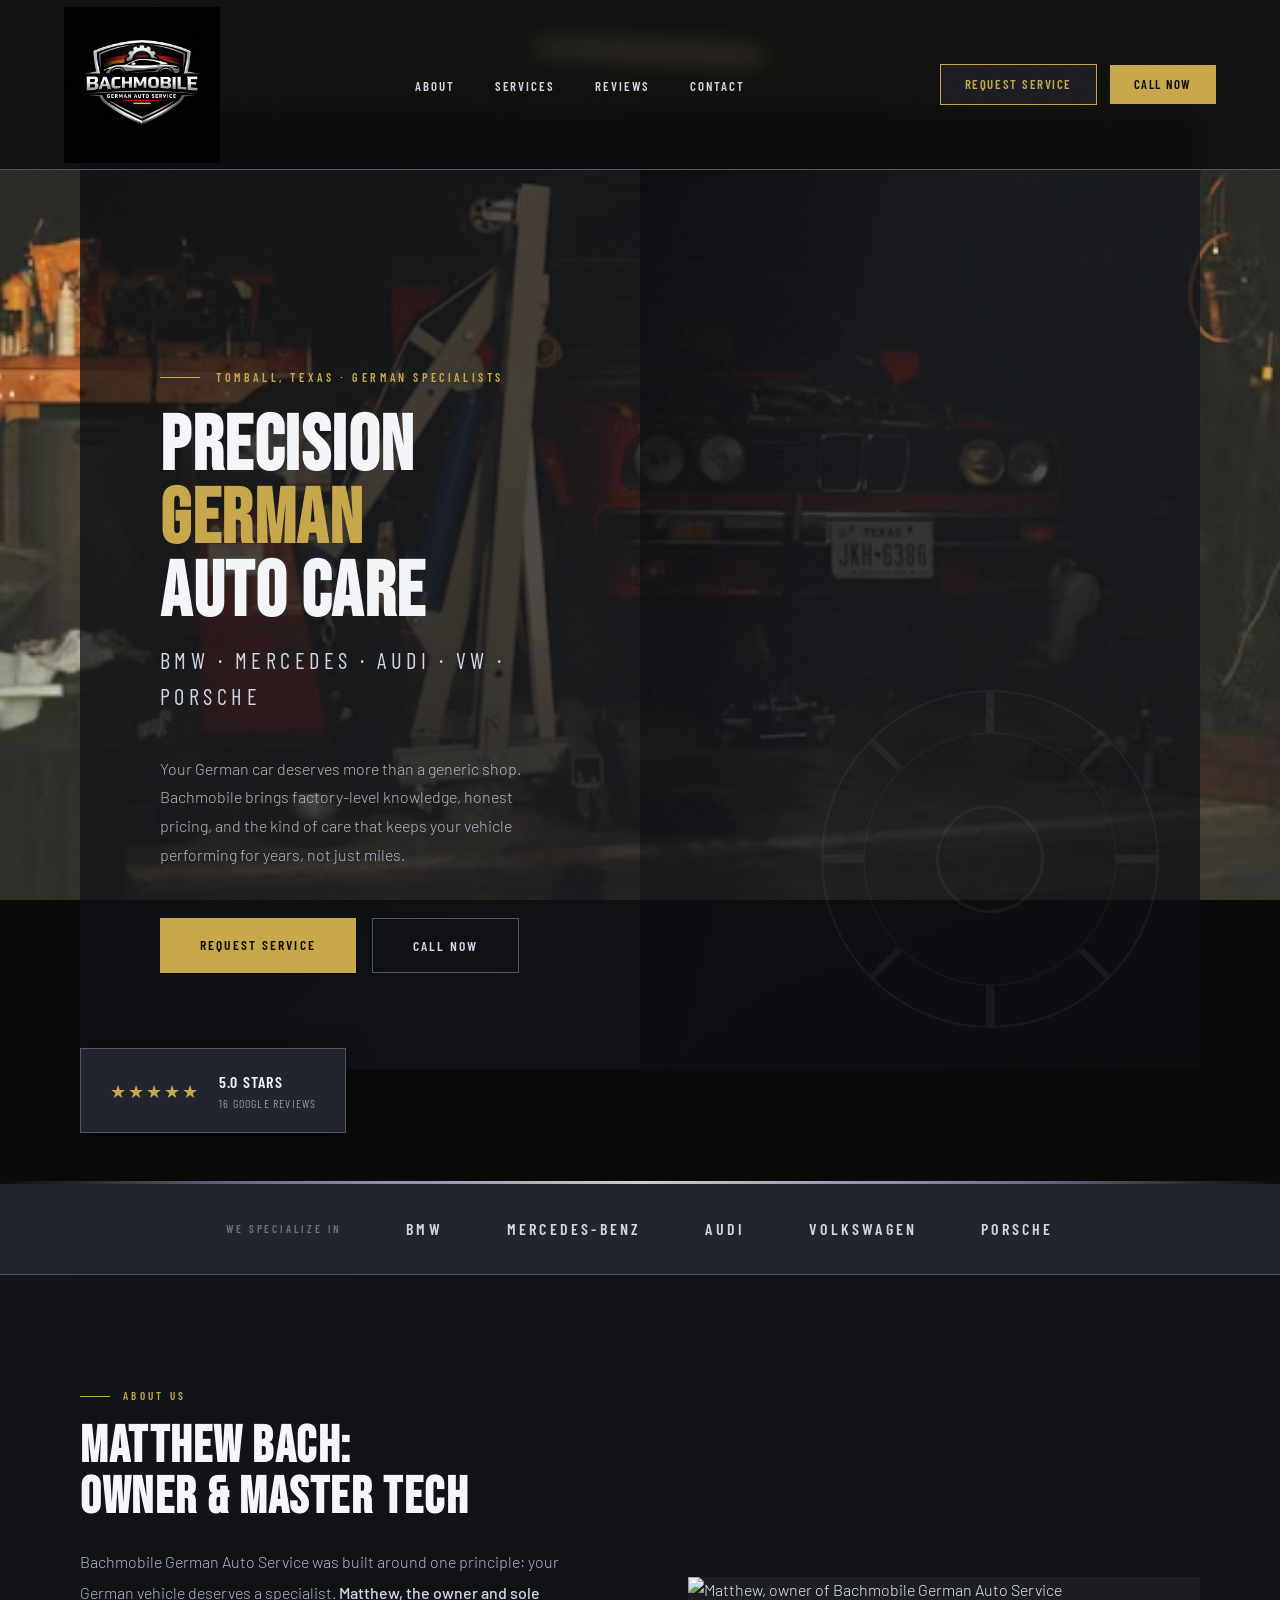
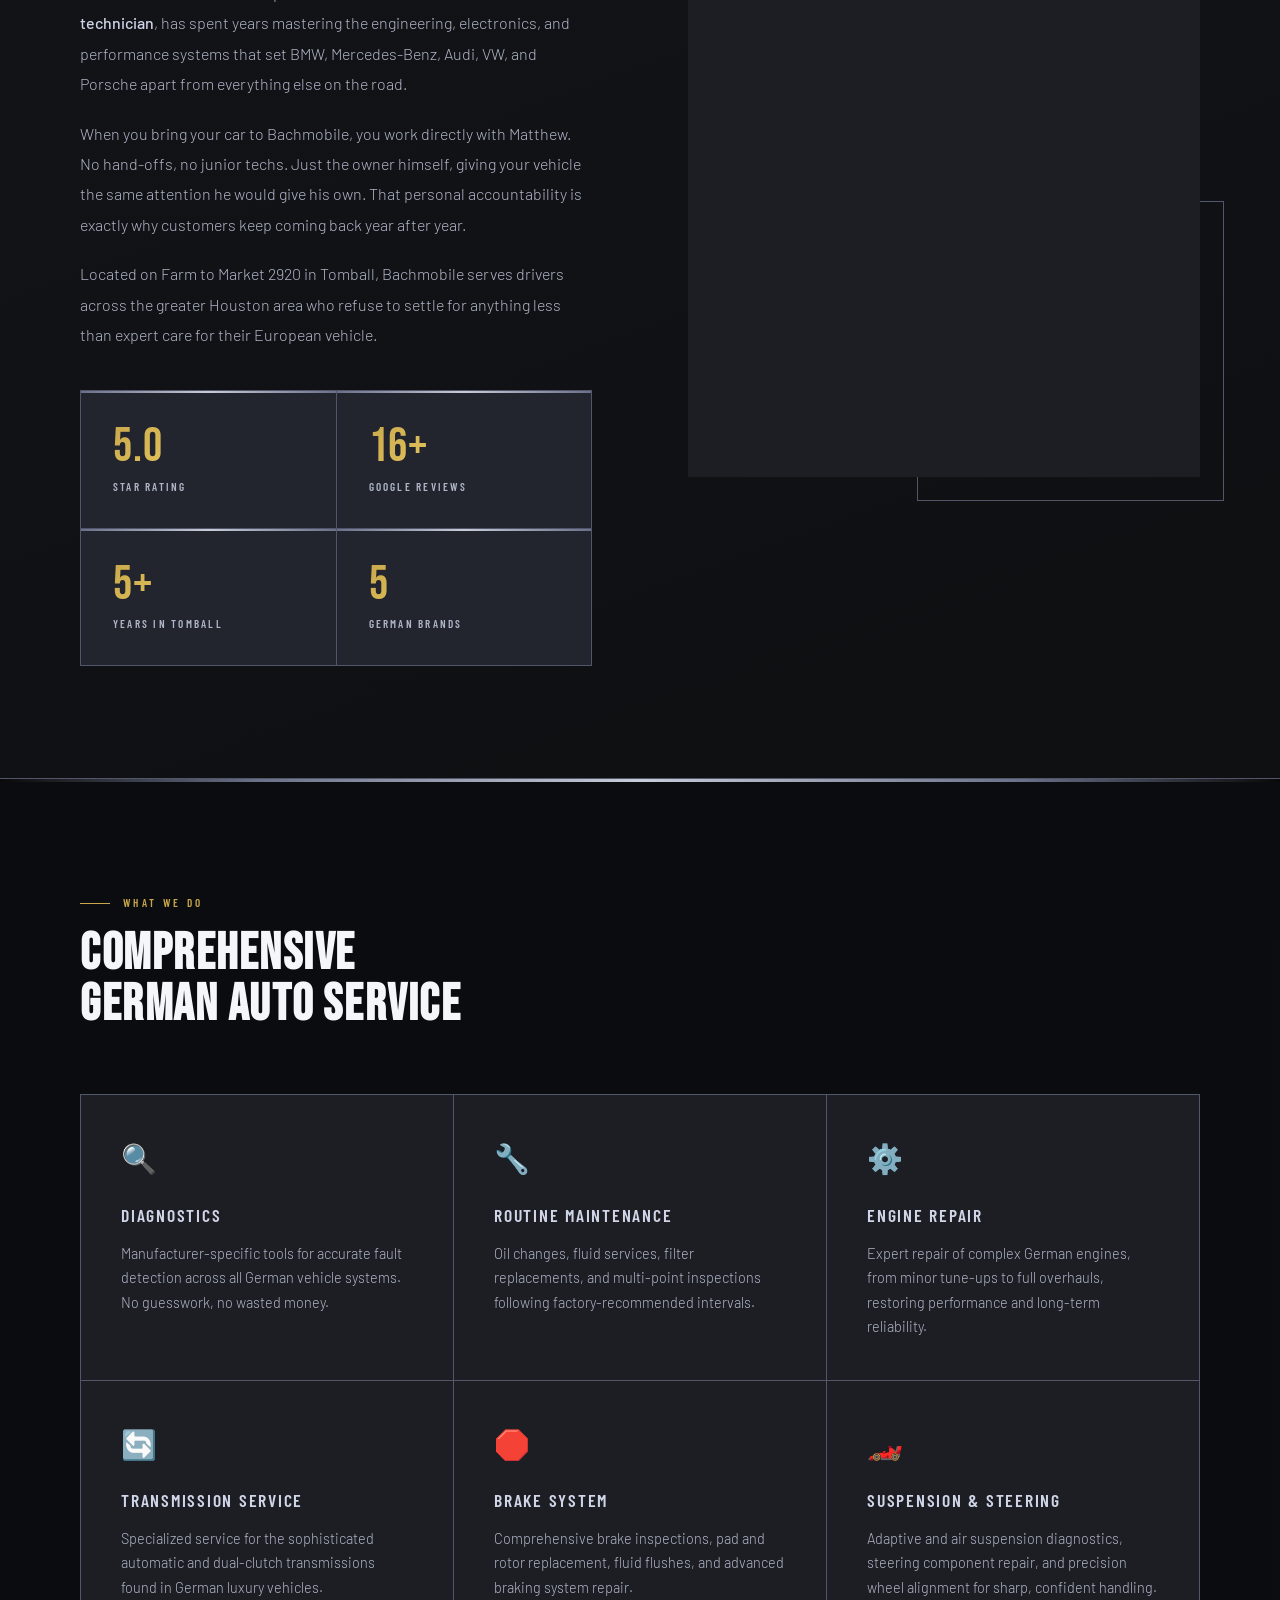
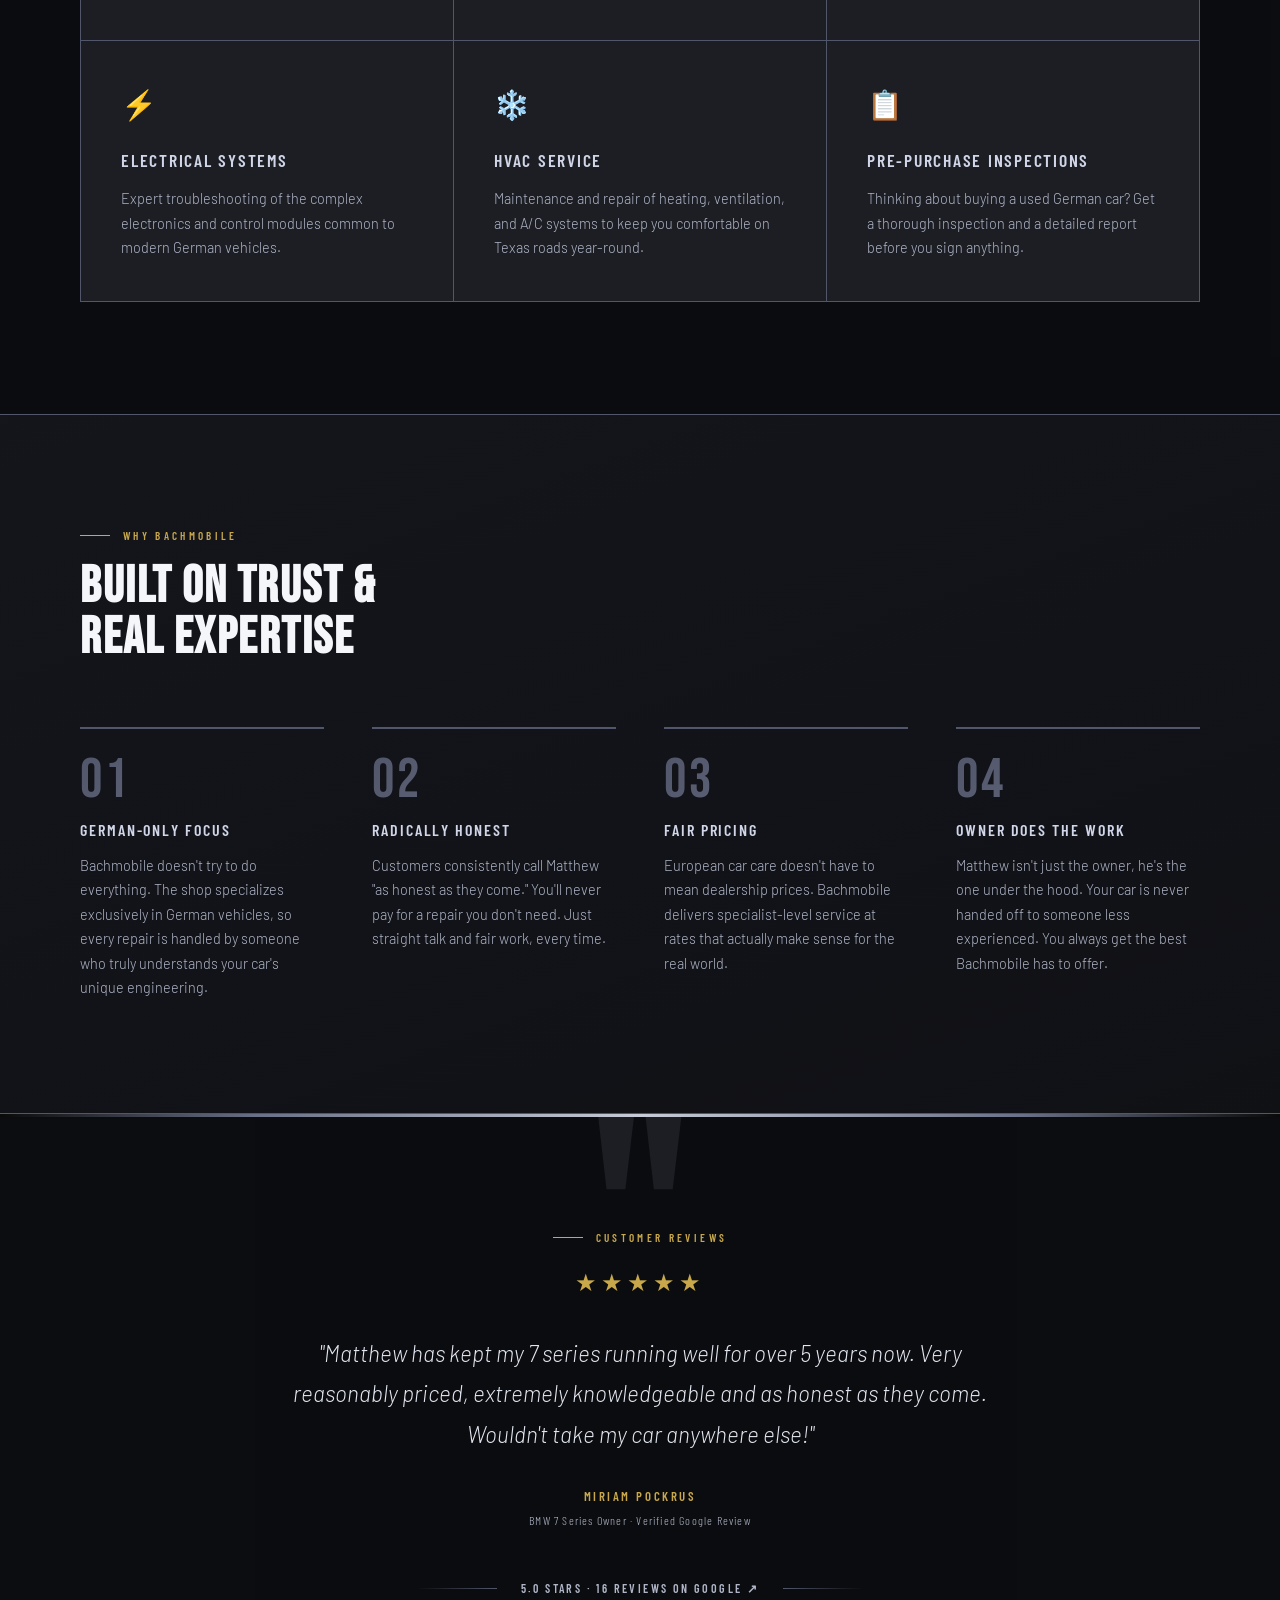
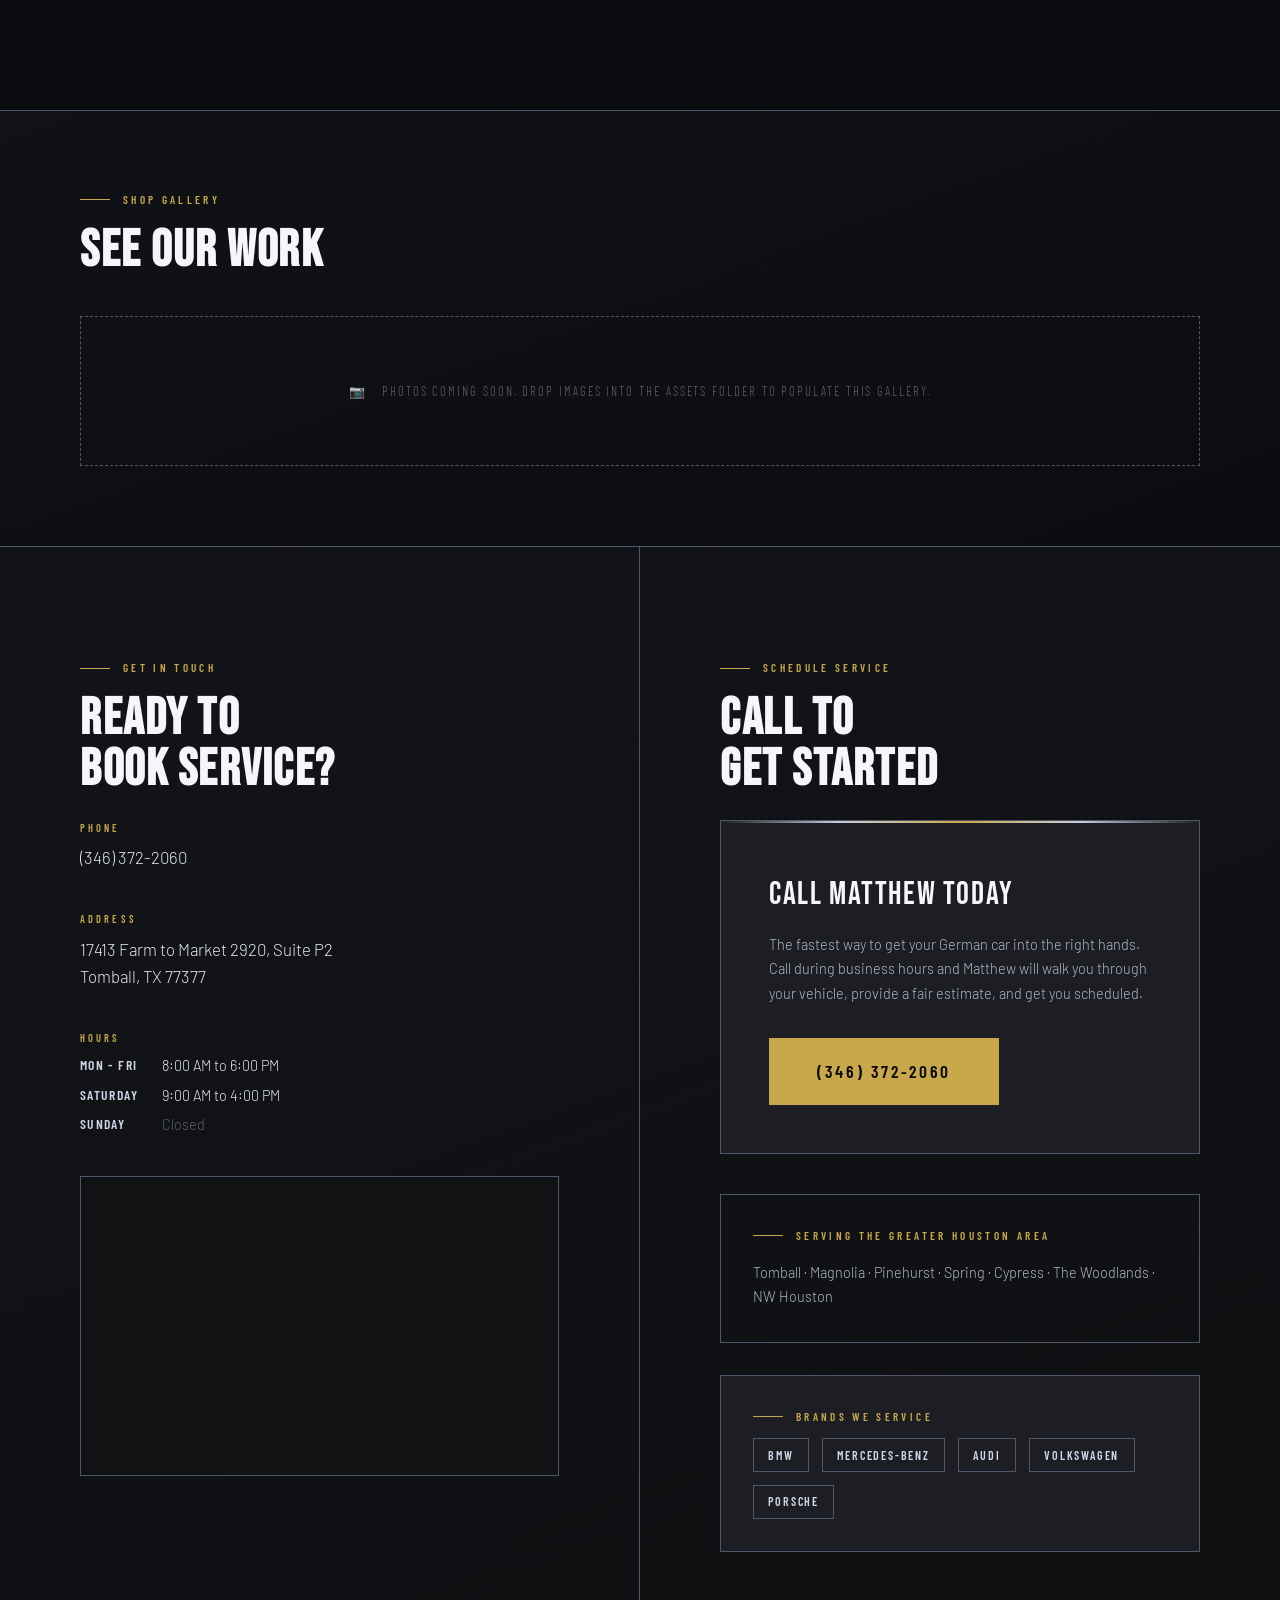
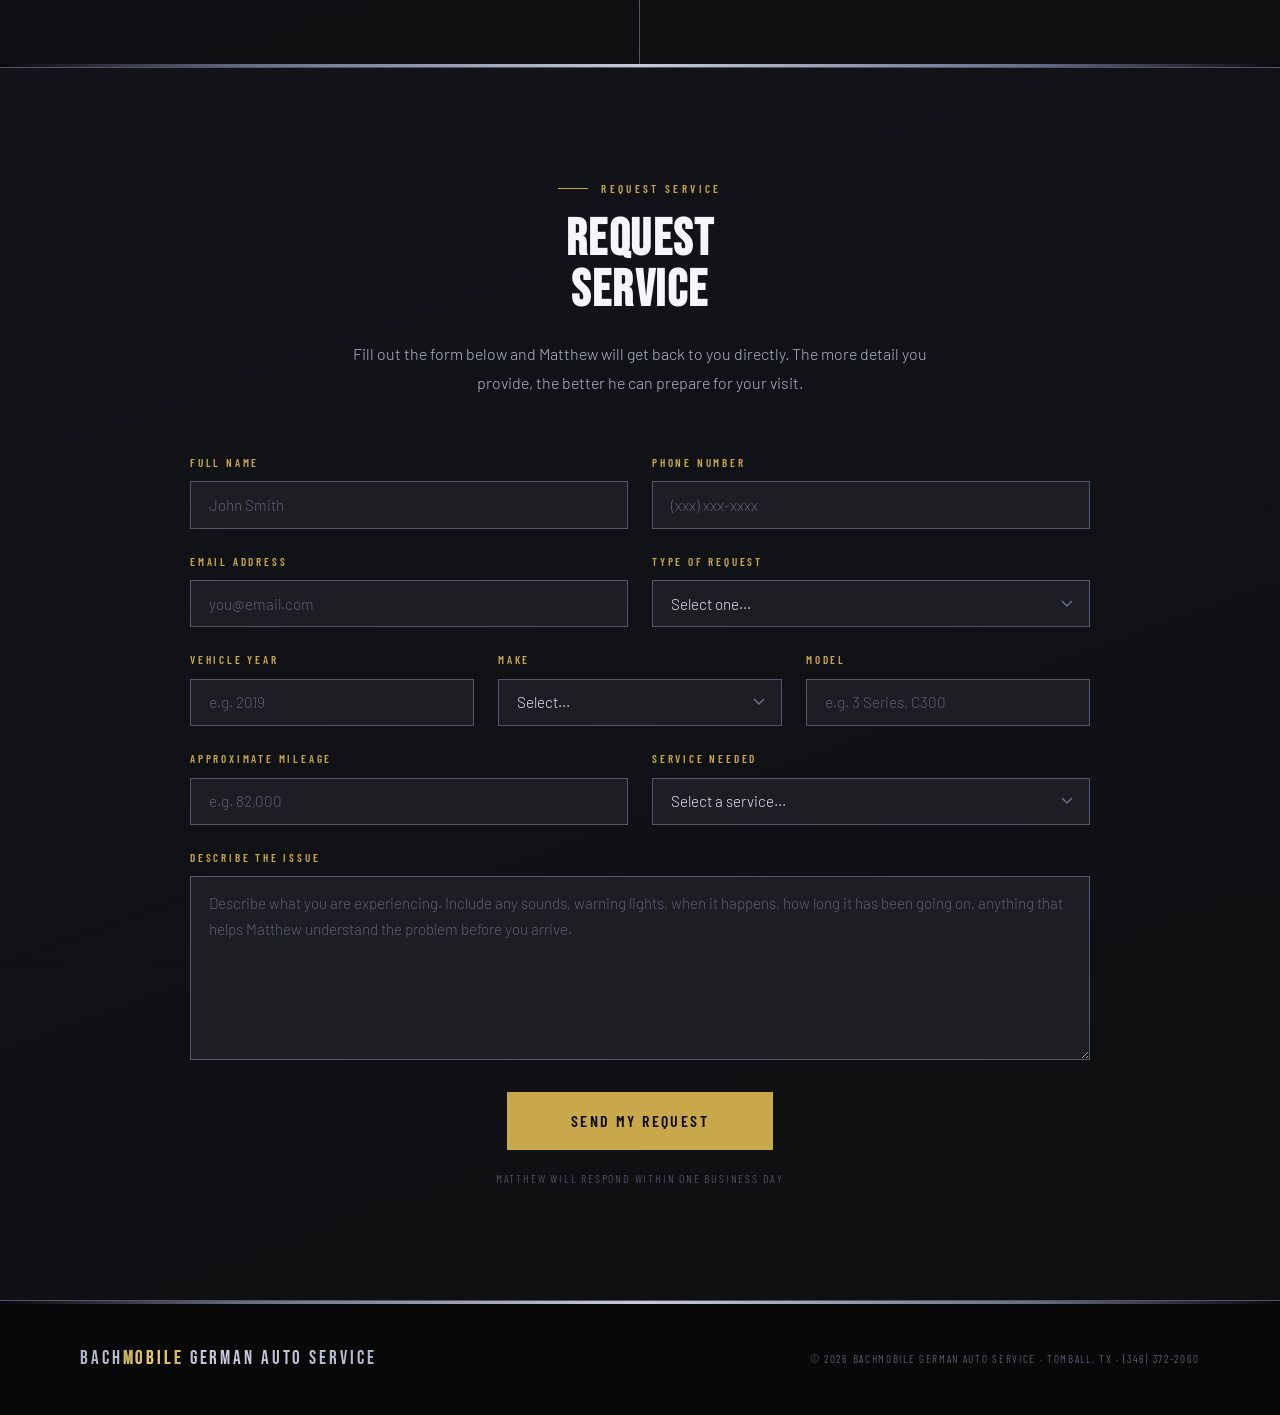
==== commit 8f7e6a9c: "Update index.html" ====
--- a/index.html
+++ b/index.html
@@ -35,15 +35,21 @@
 
     body {
       background-color: var(--black);
-      background-image: url('assets/assets-background.jpg');
-      background-attachment: fixed;
-      background-size: cover;
-      background-position: center;
       color: var(--light);
       font-family: 'Barlow', sans-serif;
       font-weight: 300;
       line-height: 1.6;
       overflow-x: hidden;
+    }
+
+    body::after {
+      content: '';
+      position: fixed;
+      inset: 0;
+      background-image: url('assets/assets-background.jpg');
+      background-size: cover;
+      background-position: center;
+      z-index: -1;
     }
 
     body::before {
@@ -67,7 +73,7 @@
       justify-content: space-between;
       padding: 0 4rem;
       height: 170px;
-      background: rgba(10,10,10,0.85);
+      background: rgba(10,10,10,0.75);
       backdrop-filter: blur(12px);
       border-bottom: 1px solid var(--border-bright);
     }
@@ -128,7 +134,7 @@
       padding: 16rem 5rem 6rem 5rem;
       position: relative;
       z-index: 2;
-      background: linear-gradient(135deg, rgba(13,14,17,0.85) 0%, rgba(20,22,28,0.85) 100%);
+      background: linear-gradient(135deg, rgba(13,14,17,0.75) 0%, rgba(20,22,28,0.75) 100%);
     }
 
     .hero-eyebrow {
@@ -219,7 +225,7 @@
     .hero-right {
       position: relative;
       overflow: hidden;
-      background: linear-gradient(160deg, rgba(22,24,31,0.85) 0%, rgba(14,15,19,0.85) 100%);
+      background: linear-gradient(160deg, rgba(22,24,31,0.75) 0%, rgba(14,15,19,0.75) 100%);
     }
 
     .hero-right::before {
@@ -349,7 +355,7 @@
 
     /* ABOUT */
     #about {
-      background: linear-gradient(160deg, rgba(22,24,31,0.85) 0%, rgba(17,18,20,0.85) 100%);
+      background: linear-gradient(160deg, rgba(22,24,31,0.75) 0%, rgba(17,18,20,0.75) 100%);
       display: grid;
       grid-template-columns: 1fr 1fr;
       gap: 6rem;
@@ -433,7 +439,7 @@
     }
 
     /* SERVICES */
-    #services { background: rgba(13,14,18,0.85); }
+    #services { background: rgba(13,14,18,0.75); }
 
     .services-header { max-width: 600px; margin-bottom: 4rem; }
 
@@ -482,7 +488,7 @@
 
     /* WHY US */
     #why {
-      background: linear-gradient(160deg, rgba(24,26,34,0.85) 0%, rgba(19,20,26,0.85) 100%);
+      background: linear-gradient(160deg, rgba(24,26,34,0.75) 0%, rgba(19,20,26,0.75) 100%);
       border-top: 1px solid var(--border-bright);
       border-bottom: 1px solid var(--border-bright);
     }
@@ -528,7 +534,7 @@
 
     /* REVIEWS */
     #reviews {
-      background: rgba(13,14,18,0.85);
+      background: rgba(13,14,18,0.75);
       text-align: center;
       position: relative;
       overflow: hidden;
@@ -595,7 +601,7 @@
 
     /* GALLERY */
     #gallery {
-      background: linear-gradient(160deg, rgba(20,21,28,0.85) 0%, rgba(13,14,18,0.85) 100%);
+      background: linear-gradient(160deg, rgba(20,21,28,0.75) 0%, rgba(13,14,18,0.75) 100%);
       padding: 5rem;
       border-top: 1px solid var(--border-bright);
     }
@@ -617,7 +623,7 @@
 
     /* CONTACT */
     #contact {
-      background: linear-gradient(160deg, rgba(22,24,31,0.85) 0%, rgba(17,18,20,0.85) 100%);
+      background: linear-gradient(160deg, rgba(22,24,31,0.75) 0%, rgba(17,18,20,0.75) 100%);
       border-top: 1px solid var(--border-bright);
       display: grid;
       grid-template-columns: 1fr 1fr;
@@ -693,7 +699,7 @@
       margin-top: 2rem;
     }
 
-    .map-container iframe { width: 100%; height: 100%; border: 0; filter: grayscale(80%) invert(90%) contrast(0.85); }
+    .map-container iframe { width: 100%; height: 100%; border: 0; filter: grayscale(80%) invert(90%) contrast(0.75); }
 
     /* FOOTER */
     footer { background: #080809; border-top: 1px solid var(--border-bright); padding: 0; }
@@ -1154,7 +1160,7 @@
 
   <!-- QUOTE FORM -->
   <div class="metallic-strip"></div>
-  <section id="quote" style="background: linear-gradient(160deg, rgba(22,24,31,0.85) 0%, rgba(17,18,20,0.85) 100%); border-top: 1px solid var(--border-bright);">
+  <section id="quote" style="background: linear-gradient(160deg, rgba(22,24,31,0.75) 0%, rgba(17,18,20,0.75) 100%); border-top: 1px solid var(--border-bright);">
     <div class="fade-in" style="max-width:900px;margin:0 auto;">
       <div class="section-eyebrow" style="justify-content:center;">Request Service</div>
       <h2 class="section-title" style="text-align:center;">Request<br>Service</h2>
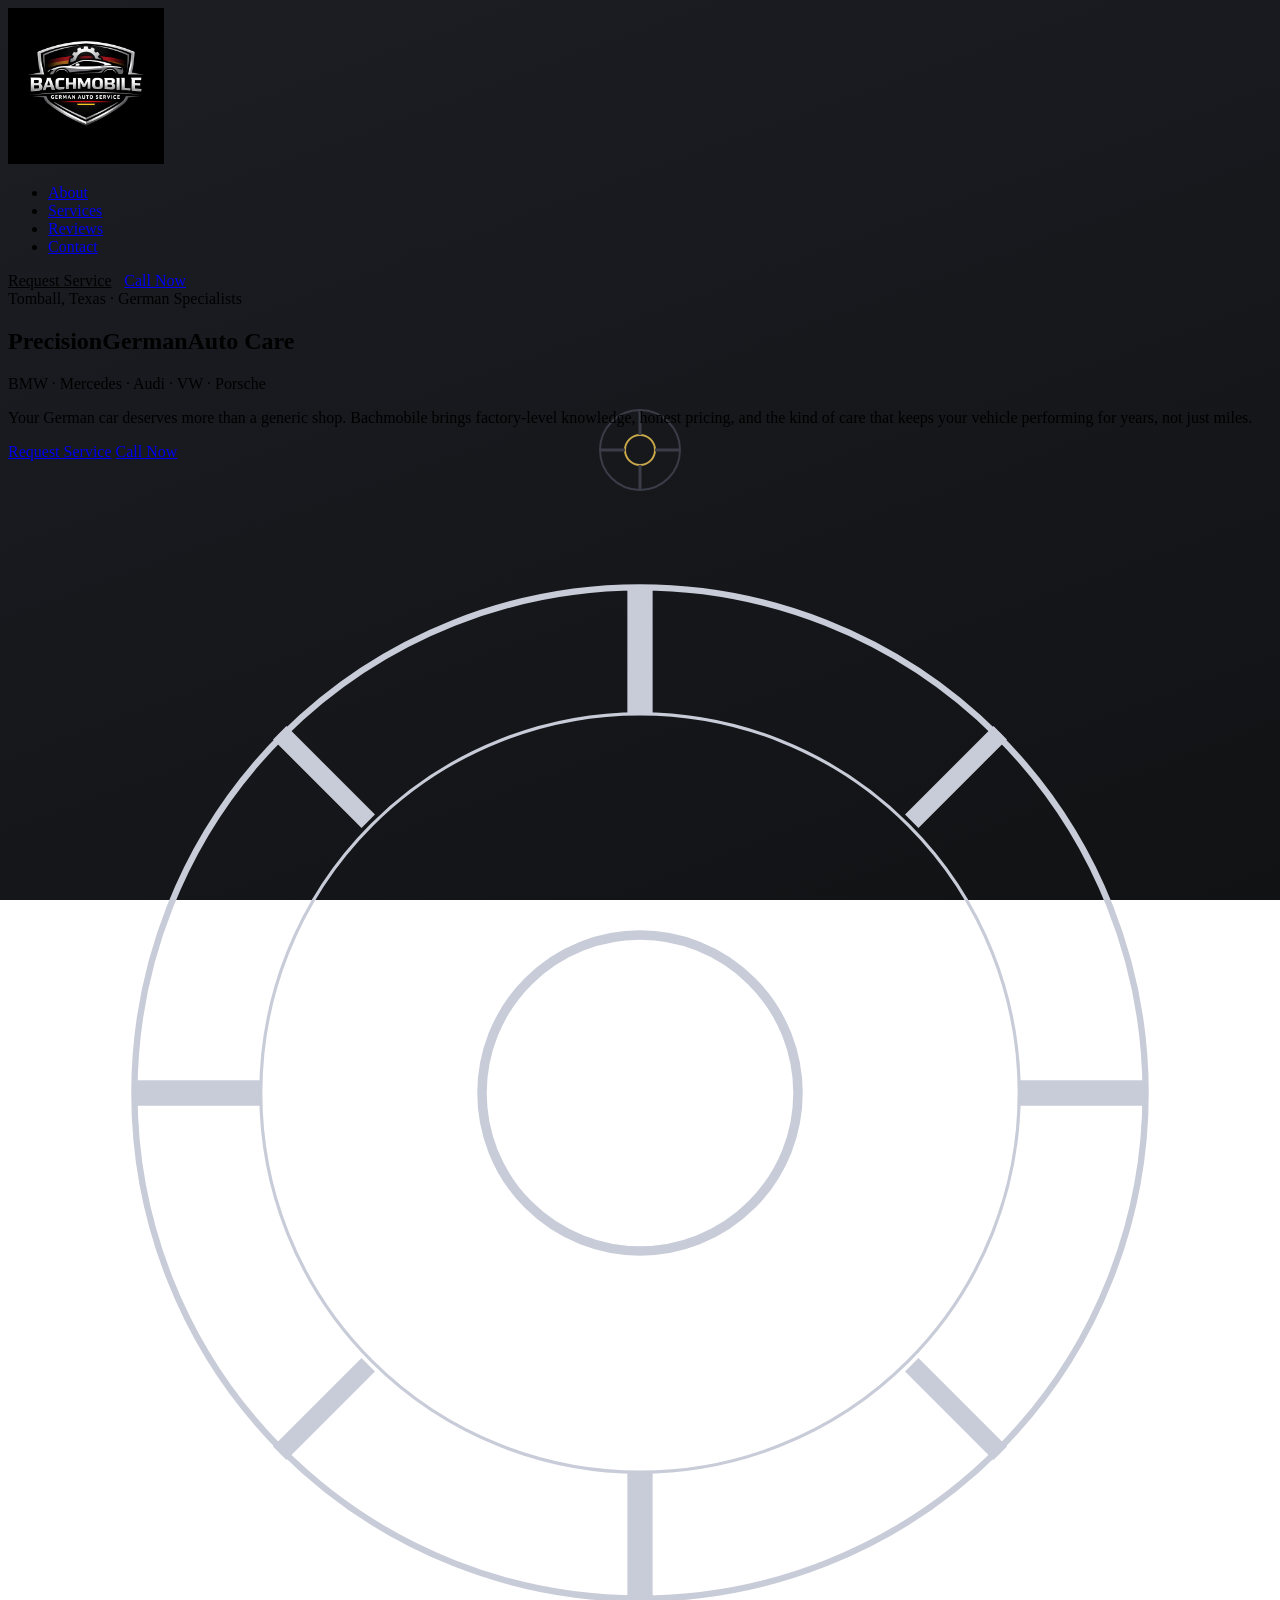
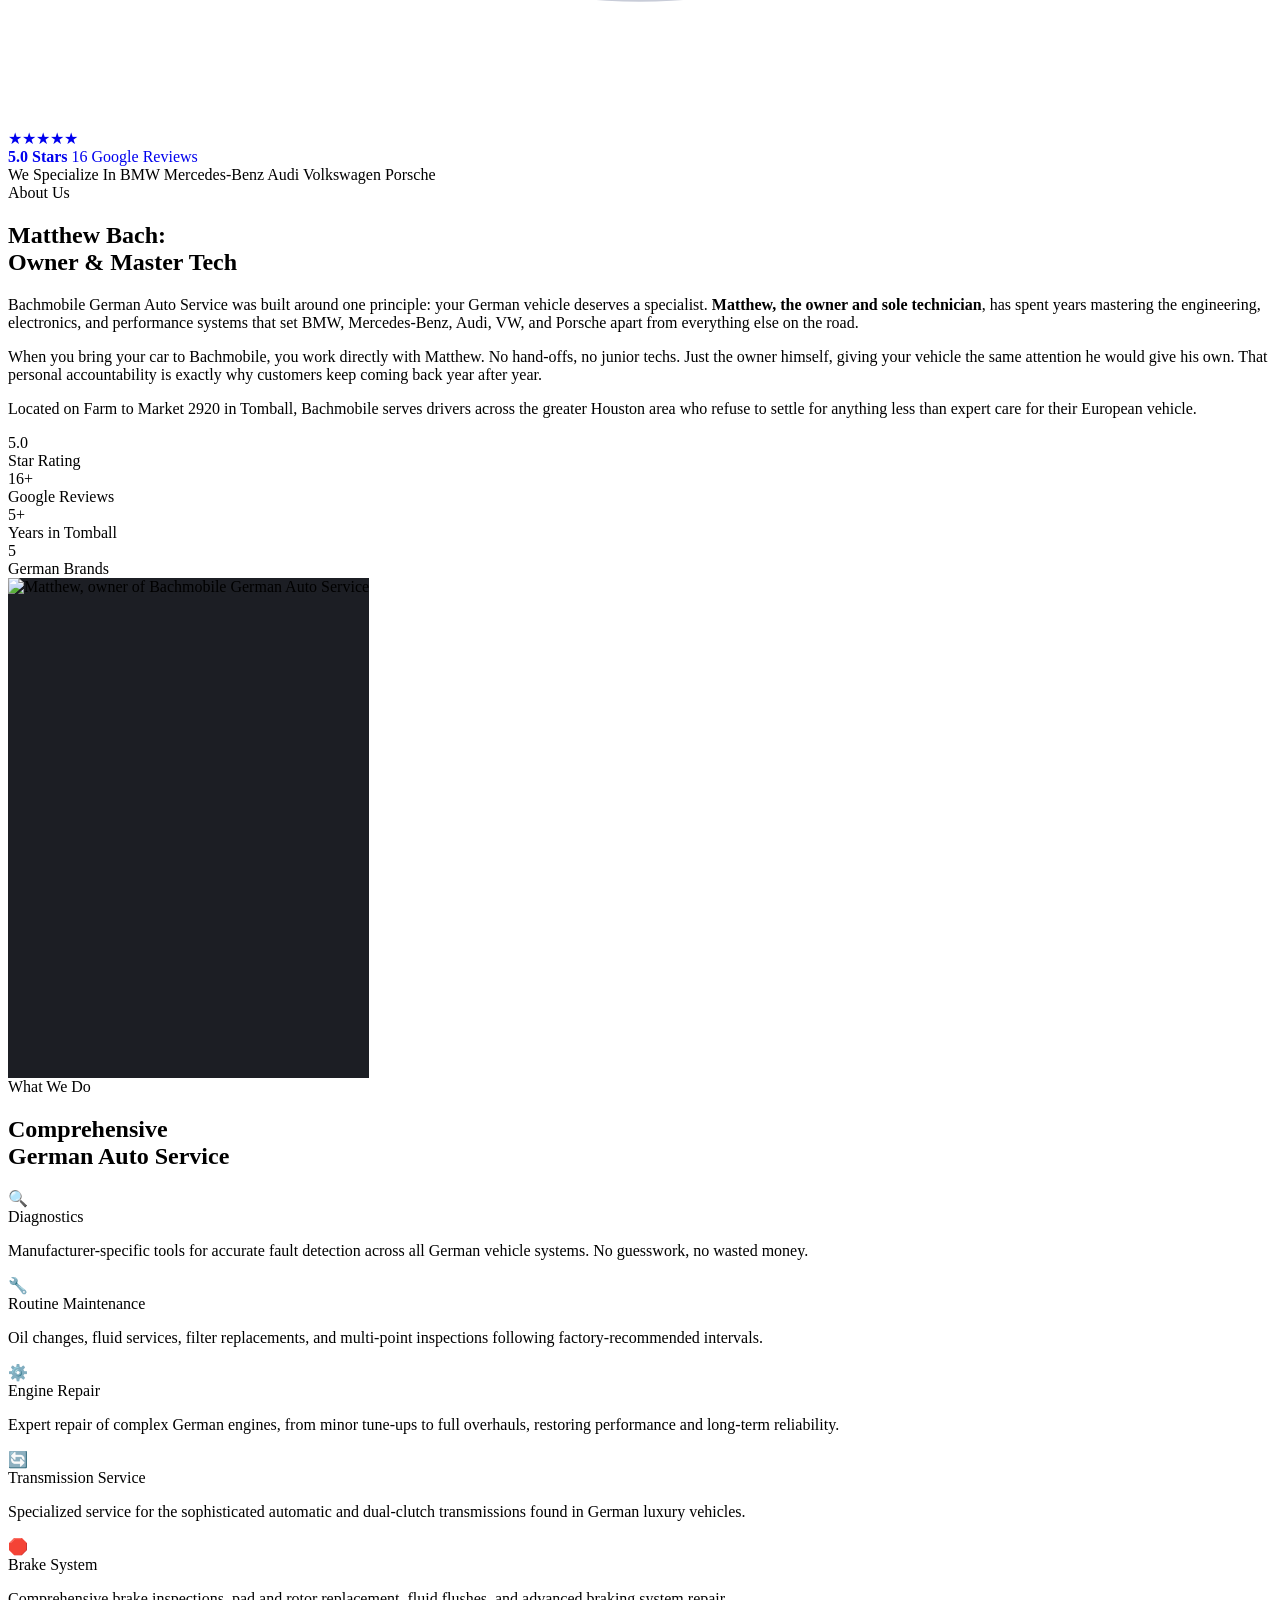
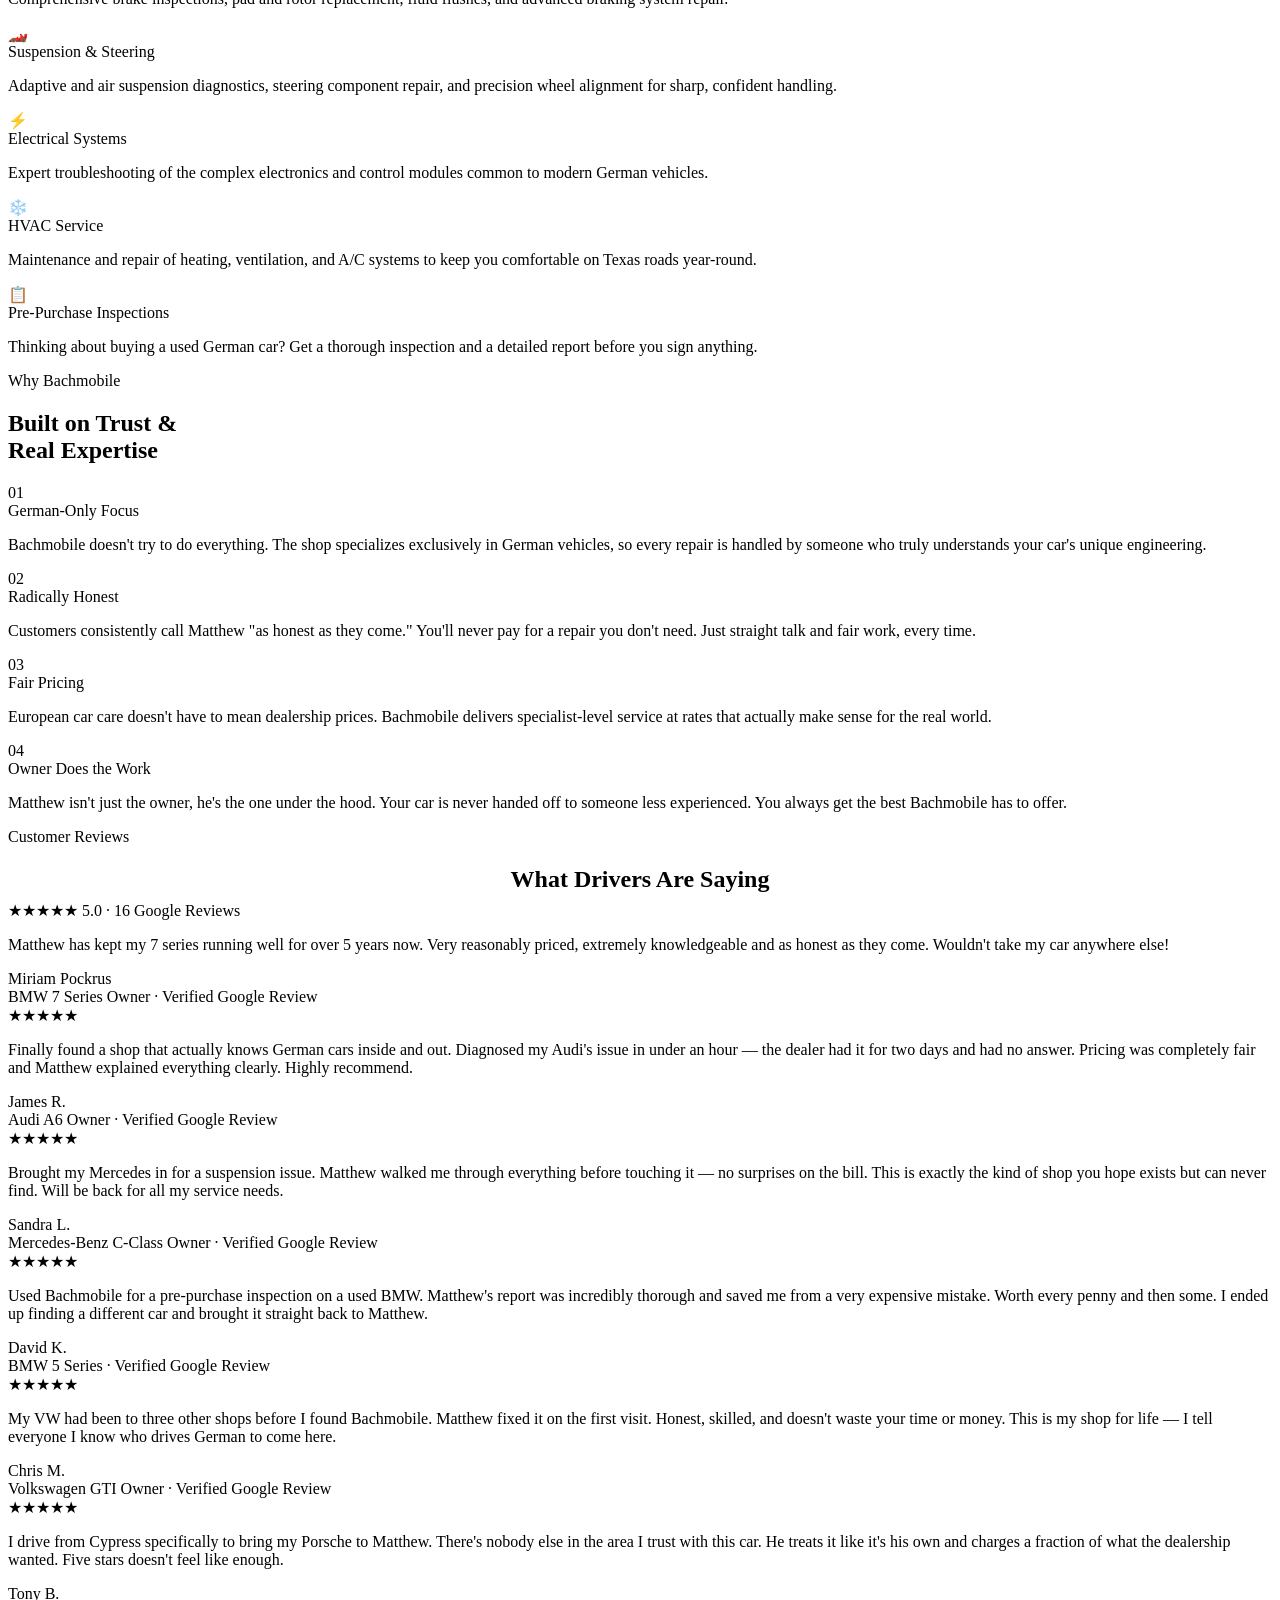
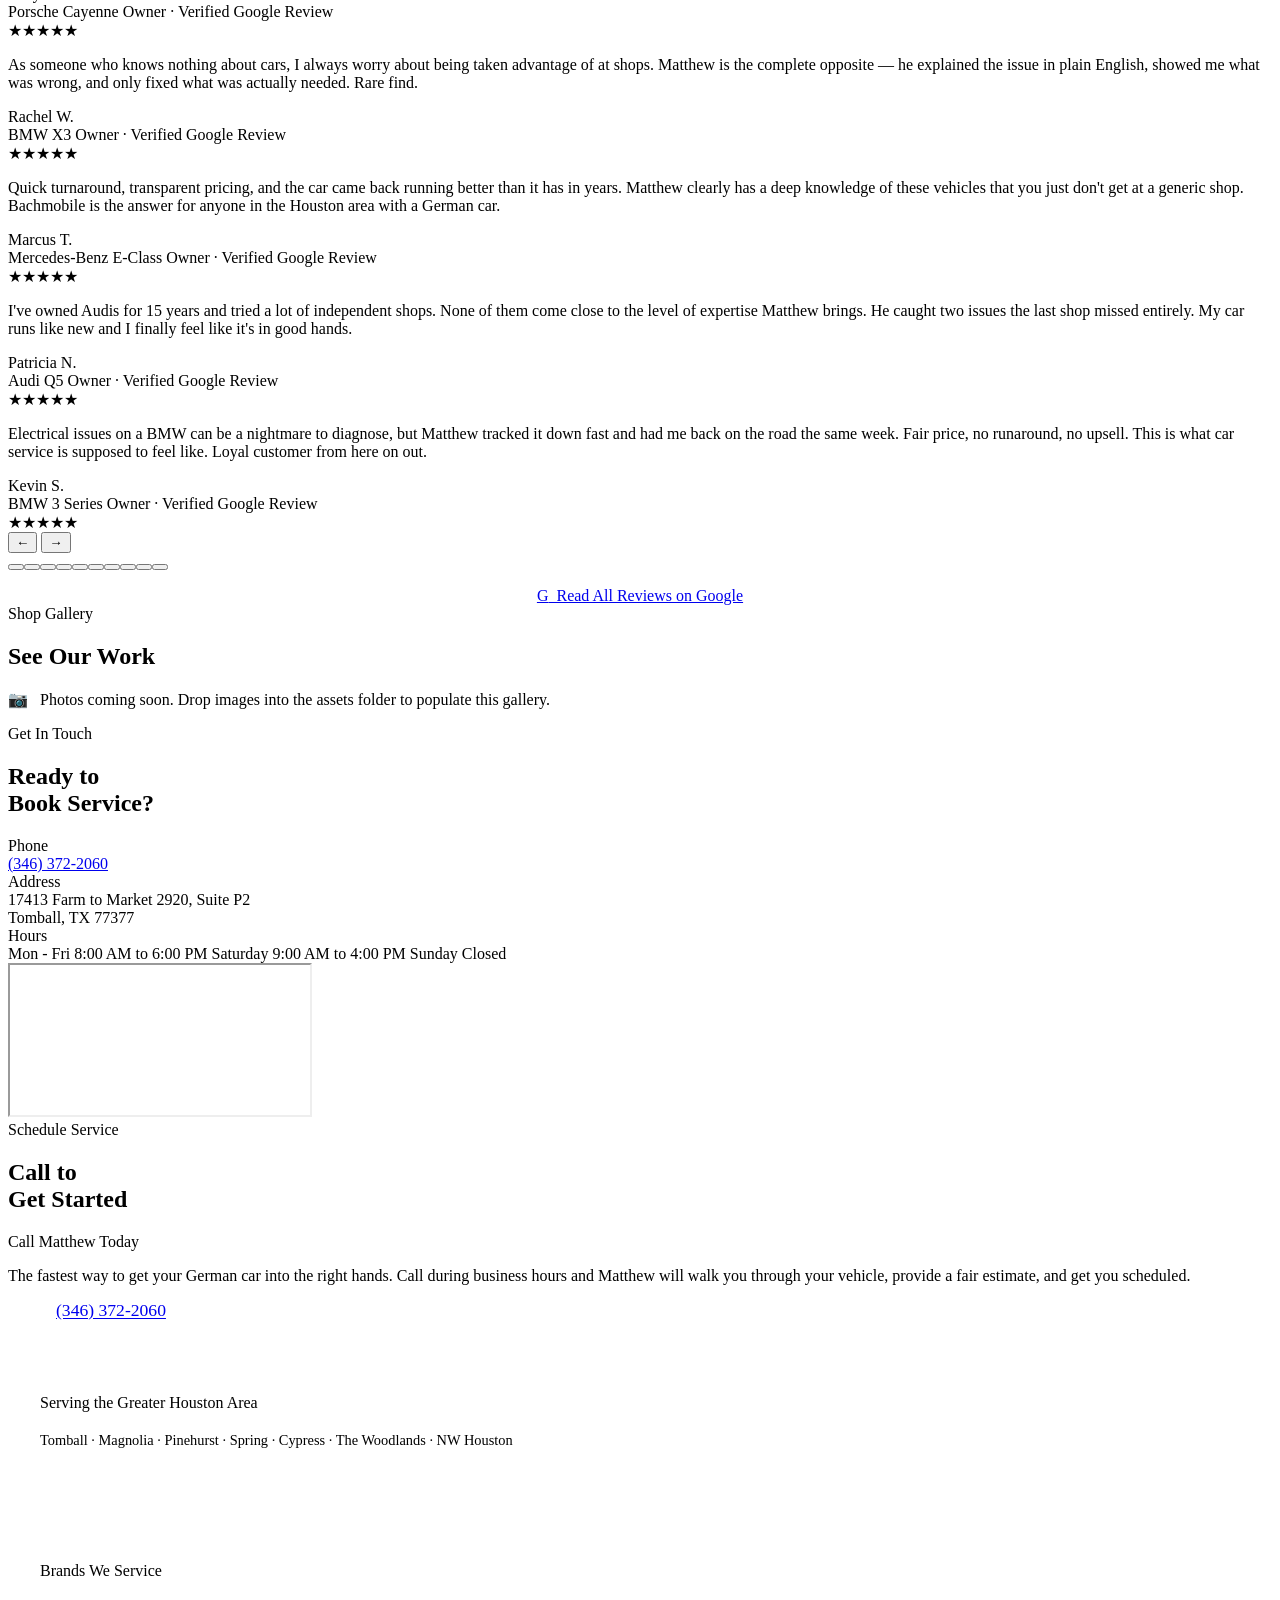
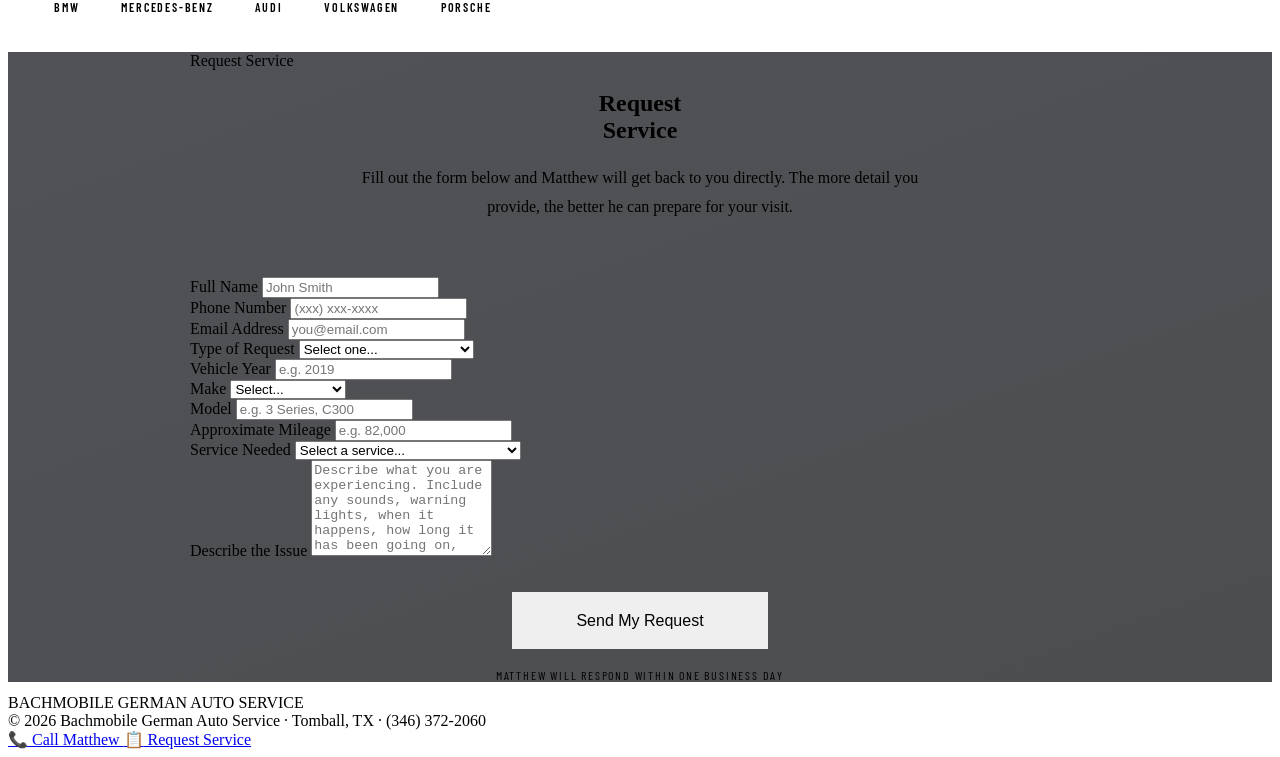
==== commit dc5ca9e2: "Update index.html" ====
--- a/index.html
+++ b/index.html
@@ -8,837 +8,10 @@
   <link rel="preconnect" href="https://fonts.googleapis.com" />
   <link rel="preconnect" href="https://fonts.gstatic.com" crossorigin />
   <link href="https://fonts.googleapis.com/css2?family=Bebas+Neue&family=Barlow:ital,wght@0,300;0,400;0,500;0,600;1,300&family=Barlow+Condensed:wght@400;600;700&display=swap" rel="stylesheet" />
-
-  <style>
-    *, *::before, *::after { box-sizing: border-box; margin: 0; padding: 0; }
-
-    :root {
-      --black:         #0a0a0a;
-      --dark:          #111214;
-      --panel:         #1c1e24;
-      --panel-light:   #22252e;
-      --border:        #3a3d47;
-      --border-bright: #52566a;
-      --mid:           #5a5e70;
-      --silver:        #b0b6c8;
-      --silver-bright: #d0d6e8;
-      --light:         #e2e6f0;
-      --white:         #f4f6fa;
-      --gold:          #c8a84b;
-      --gold-dim:      #8a6e2a;
-      --metallic-1:    #c8ccd8;
-      --metallic-2:    #9098b0;
-      --metallic-3:    #6a7088;
-    }
-
-    html { scroll-behavior: smooth; }
-
-    body {
-      background-color: var(--black);
-      color: var(--light);
-      font-family: 'Barlow', sans-serif;
-      font-weight: 300;
-      line-height: 1.6;
-      overflow-x: hidden;
-    }
-
-    body::after {
-      content: '';
-      position: fixed;
-      inset: 0;
-      background-image: url('assets/assets-background.jpg');
-      background-size: cover;
-      background-position: center;
-      z-index: -1;
-    }
-
-    body::before {
-      content: '';
-      position: fixed;
-      inset: 0;
-      background-image: url("data:image/svg+xml,%3Csvg viewBox='0 0 256 256' xmlns='http://www.w3.org/2000/svg'%3E%3Cfilter id='noise'%3E%3CfeTurbulence type='fractalNoise' baseFrequency='0.9' numOctaves='4' stitchTiles='stitch'/%3E%3C/filter%3E%3Crect width='100%25' height='100%25' filter='url(%23noise)' opacity='0.04'/%3E%3C/svg%3E");
-      pointer-events: none;
-      z-index: 9999;
-      opacity: 0.35;
-    }
-
-    /* NAV */
-    nav {
-      position: fixed;
-      top: 0;
-      width: 100%;
-      z-index: 100;
-      display: flex;
-      align-items: center;
-      justify-content: space-between;
-      padding: 0 4rem;
-      height: 170px;
-      background: rgba(10,10,10,0.75);
-      backdrop-filter: blur(12px);
-      border-bottom: 1px solid var(--border-bright);
-    }
-
-    .nav-logo {
-      text-decoration: none;
-      display: flex;
-      align-items: center;
-    }
-
-    .nav-links {
-      display: flex;
-      gap: 2.5rem;
-      list-style: none;
-    }
-
-    .nav-links a {
-      font-family: 'Barlow Condensed', sans-serif;
-      font-size: 0.8rem;
-      font-weight: 600;
-      letter-spacing: 0.15em;
-      text-transform: uppercase;
-      color: var(--silver-bright);
-      text-decoration: none;
-      transition: color 0.2s;
-    }
-
-    .nav-links a:hover { color: var(--gold); }
-
-    .nav-cta {
-      font-family: 'Barlow Condensed', sans-serif;
-      font-size: 0.8rem;
-      font-weight: 600;
-      letter-spacing: 0.12em;
-      text-transform: uppercase;
-      color: var(--black);
-      background: var(--gold);
-      padding: 0.55rem 1.5rem;
-      text-decoration: none;
-      transition: background 0.2s;
-    }
-
-    .nav-cta:hover { background: #e0bc60; }
-
-    /* HERO */
-    .hero {
-      min-height: 100vh;
-      display: grid;
-      grid-template-columns: 1fr 1fr;
-      position: relative;
-      overflow: hidden;
-    }
-
-    .hero-left {
-      display: flex;
-      flex-direction: column;
-      justify-content: center;
-      padding: 16rem 5rem 6rem 5rem;
-      position: relative;
-      z-index: 2;
-      background: linear-gradient(135deg, rgba(13,14,17,0.75) 0%, rgba(20,22,28,0.75) 100%);
-    }
-
-    .hero-eyebrow {
-      font-family: 'Barlow Condensed', sans-serif;
-      font-size: 0.75rem;
-      font-weight: 600;
-      letter-spacing: 0.3em;
-      text-transform: uppercase;
-      color: var(--gold);
-      margin-bottom: 1.5rem;
-      display: flex;
-      align-items: center;
-      gap: 1rem;
-    }
-
-    .hero-eyebrow::before {
-      content: '';
-      display: block;
-      width: 40px;
-      height: 1px;
-      background: var(--gold);
-    }
-
-    .hero-title {
-      font-family: 'Bebas Neue', sans-serif;
-      font-size: clamp(3.5rem, 6vw, 6rem);
-      line-height: 0.95;
-      letter-spacing: 0.02em;
-      color: var(--white);
-      margin-bottom: 0.3rem;
-    }
-
-    .hero-title .accent { color: var(--gold); } .title-line { display: block; line-height: 0.95; }
-
-    .hero-subtitle {
-      font-family: 'Barlow Condensed', sans-serif;
-      font-size: clamp(1rem, 1.8vw, 1.4rem);
-      font-weight: 400;
-      letter-spacing: 0.2em;
-      text-transform: uppercase;
-      color: var(--silver-bright);
-      margin-bottom: 2.5rem;
-      margin-top: 0.5rem;
-    }
-
-    .hero-desc {
-      font-size: 1rem;
-      line-height: 1.8;
-      color: var(--silver);
-      max-width: 440px;
-      margin-bottom: 3rem;
-    }
-
-    .hero-actions { display: flex; gap: 1rem; flex-wrap: wrap; }
-
-    .btn-primary {
-      font-family: 'Barlow Condensed', sans-serif;
-      font-size: 0.85rem;
-      font-weight: 600;
-      letter-spacing: 0.15em;
-      text-transform: uppercase;
-      color: var(--black);
-      background: var(--gold);
-      padding: 1rem 2.5rem;
-      text-decoration: none;
-      transition: background 0.2s, transform 0.2s;
-      display: inline-block;
-    }
-
-    .btn-primary:hover { background: #e0bc60; transform: translateY(-2px); }
-
-    .btn-outline {
-      font-family: 'Barlow Condensed', sans-serif;
-      font-size: 0.85rem;
-      font-weight: 600;
-      letter-spacing: 0.15em;
-      text-transform: uppercase;
-      color: var(--silver-bright);
-      border: 1px solid var(--border-bright);
-      padding: 1rem 2.5rem;
-      text-decoration: none;
-      transition: border-color 0.2s, color 0.2s;
-      display: inline-block;
-    }
-
-    .btn-outline:hover { border-color: var(--gold); color: var(--gold); }
-
-    .hero-right {
-      position: relative;
-      overflow: hidden;
-      background: linear-gradient(160deg, rgba(22,24,31,0.75) 0%, rgba(14,15,19,0.75) 100%);
-    }
-
-    .hero-right::before {
-      content: '';
-      position: absolute;
-      inset: 0;
-      background: linear-gradient(105deg, #0d0e11 0%, transparent 45%);
-      z-index: 1;
-    }
-
-    .hero-bg {
-      width: 100%;
-      height: 100%;
-      object-fit: cover;
-      filter: grayscale(20%) contrast(1.1);
-      opacity: 0.65;
-    }
-
-    .hero-gear {
-      position: absolute;
-      bottom: 0;
-      right: 0;
-      width: 75%;
-      opacity: 0.06;
-      pointer-events: none;
-      z-index: 0;
-    }
-
-    .hero-badge {
-      position: absolute;
-      bottom: 3rem;
-      left: 5rem;
-      background: var(--panel-light);
-      border: 1px solid var(--border-bright);
-      padding: 1.2rem 1.8rem;
-      display: flex;
-      gap: 1.2rem;
-      align-items: center;
-      z-index: 3;
-      animation: fadeUp 0.8s 0.5s both;
-      box-shadow: 0 4px 24px rgba(0,0,0,0.4);
-    }
-
-    @keyframes fadeUp {
-      from { opacity: 0; transform: translateY(20px); }
-      to   { opacity: 1; transform: translateY(0); }
-    }
-
-    .badge-stars { font-size: 1.1rem; color: var(--gold); letter-spacing: 2px; }
-
-    .badge-text {
-      font-family: 'Barlow Condensed', sans-serif;
-      font-size: 0.75rem;
-      letter-spacing: 0.1em;
-      text-transform: uppercase;
-      color: var(--silver);
-    }
-
-    .badge-text strong { display: block; font-size: 1rem; color: var(--white); font-weight: 600; } .hero-badge:hover { border-color: var(--gold); transition: border-color 0.2s; }
-
-    /* METALLIC DIVIDER */
-    .metallic-strip {
-      height: 3px;
-      background: linear-gradient(90deg, transparent 0%, var(--metallic-3) 20%, var(--metallic-1) 50%, var(--metallic-3) 80%, transparent 100%);
-    }
-
-    /* BRANDS STRIP */
-    .brands-strip {
-      background: var(--panel-light);
-      border-bottom: 1px solid var(--border-bright);
-      padding: 2rem 5rem;
-      display: flex;
-      align-items: center;
-      justify-content: center;
-      gap: 4rem;
-      flex-wrap: wrap;
-    }
-
-    .brands-label {
-      font-family: 'Barlow Condensed', sans-serif;
-      font-size: 0.7rem;
-      font-weight: 600;
-      letter-spacing: 0.25em;
-      text-transform: uppercase;
-      color: var(--metallic-3);
-      white-space: nowrap;
-    }
-
-    .brand-name {
-      font-family: 'Barlow Condensed', sans-serif;
-      font-size: 1rem;
-      font-weight: 600;
-      letter-spacing: 0.2em;
-      text-transform: uppercase;
-      color: var(--silver-bright);
-      transition: color 0.2s;
-    }
-
-    .brand-name:hover { color: var(--gold); }
-
-    /* SECTION COMMONS */
-    section { padding: 7rem 5rem; }
-
-    .section-eyebrow {
-      font-family: 'Barlow Condensed', sans-serif;
-      font-size: 0.7rem;
-      font-weight: 600;
-      letter-spacing: 0.3em;
-      text-transform: uppercase;
-      color: var(--gold);
-      margin-bottom: 1rem;
-      display: flex;
-      align-items: center;
-      gap: 0.8rem;
-    }
-
-    .section-eyebrow::before { content: ''; width: 30px; height: 1px; background: var(--gold); }
-
-    .section-title {
-      font-family: 'Bebas Neue', sans-serif;
-      font-size: clamp(2.4rem, 4vw, 3.8rem);
-      letter-spacing: 0.03em;
-      color: var(--white);
-      line-height: 1;
-      margin-bottom: 1.5rem;
-    }
-
-    /* ABOUT */
-    #about {
-      background: linear-gradient(160deg, rgba(22,24,31,0.75) 0%, rgba(17,18,20,0.75) 100%);
-      display: grid;
-      grid-template-columns: 1fr 1fr;
-      gap: 6rem;
-      align-items: center;
-      border-bottom: 1px solid var(--border-bright);
-    }
-
-    .about-body p {
-      font-size: 1rem;
-      line-height: 1.9;
-      color: var(--silver);
-      margin-bottom: 1.2rem;
-    }
-
-    .about-body p strong { color: var(--silver-bright); font-weight: 500; }
-
-    .about-stats {
-      display: grid;
-      grid-template-columns: 1fr 1fr;
-      gap: 1px;
-      background: var(--border-bright);
-      border: 1px solid var(--border-bright);
-      margin-top: 2.5rem;
-    }
-
-    .stat {
-      background: var(--panel-light);
-      padding: 2rem;
-      position: relative;
-      overflow: hidden;
-    }
-
-    .stat::after {
-      content: '';
-      position: absolute;
-      top: 0; left: 0; right: 0;
-      height: 2px;
-      background: linear-gradient(90deg, var(--metallic-3), var(--metallic-1), var(--metallic-3));
-    }
-
-    .stat-num {
-      font-family: 'Bebas Neue', sans-serif;
-      font-size: 3rem;
-      background: linear-gradient(135deg, var(--gold) 0%, #e8c860 50%, var(--gold) 100%);
-      -webkit-background-clip: text;
-      -webkit-text-fill-color: transparent;
-      background-clip: text;
-      line-height: 1;
-      letter-spacing: 0.02em;
-    }
-
-    .stat-label {
-      font-family: 'Barlow Condensed', sans-serif;
-      font-size: 0.7rem;
-      font-weight: 600;
-      letter-spacing: 0.2em;
-      text-transform: uppercase;
-      color: var(--silver);
-      margin-top: 0.4rem;
-    }
-
-    .about-image-wrap { position: relative; }
-
-    .about-image-wrap img {
-      width: 100%;
-      height: 500px;
-      object-fit: cover;
-      display: block;
-      filter: grayscale(15%);
-    }
-
-    .about-image-wrap::after {
-      content: '';
-      position: absolute;
-      bottom: -1.5rem;
-      right: -1.5rem;
-      width: 60%;
-      height: 60%;
-      border: 1px solid var(--border-bright);
-      z-index: -1;
-    }
-
-    /* SERVICES */
-    #services { background: rgba(13,14,18,0.75); }
-
-    .services-header { max-width: 600px; margin-bottom: 4rem; }
-
-    .services-grid {
-      display: grid;
-      grid-template-columns: repeat(3, 1fr);
-      gap: 1px;
-      background: var(--border-bright);
-      border: 1px solid var(--border-bright);
-    }
-
-    .service-card {
-      background: var(--panel);
-      padding: 2.5rem;
-      position: relative;
-      overflow: hidden;
-      transition: background 0.3s;
-    }
-
-    .service-card::before {
-      content: '';
-      position: absolute;
-      top: 0; left: 0;
-      width: 3px;
-      height: 0;
-      background: linear-gradient(180deg, var(--metallic-1), var(--gold));
-      transition: height 0.3s;
-    }
-
-    .service-card:hover { background: var(--panel-light); }
-    .service-card:hover::before { height: 100%; }
-
-    .service-icon { font-size: 1.8rem; margin-bottom: 1.2rem; display: block; }
-
-    .service-name {
-      font-family: 'Barlow Condensed', sans-serif;
-      font-size: 1.1rem;
-      font-weight: 600;
-      letter-spacing: 0.1em;
-      text-transform: uppercase;
-      color: var(--silver-bright);
-      margin-bottom: 0.8rem;
-    }
-
-    .service-desc { font-size: 0.9rem; line-height: 1.7; color: var(--silver); }
-
-    /* WHY US */
-    #why {
-      background: linear-gradient(160deg, rgba(24,26,34,0.75) 0%, rgba(19,20,26,0.75) 100%);
-      border-top: 1px solid var(--border-bright);
-      border-bottom: 1px solid var(--border-bright);
-    }
-
-    .why-grid {
-      display: grid;
-      grid-template-columns: repeat(4, 1fr);
-      gap: 3rem;
-      margin-top: 4rem;
-    }
-
-    .why-item {
-      border-top: 2px solid var(--border-bright);
-      padding-top: 1.5rem;
-      transition: border-color 0.3s;
-    }
-
-    .why-item:hover { border-top-color: var(--metallic-1); }
-
-    .why-num {
-      font-family: 'Bebas Neue', sans-serif;
-      font-size: 3.5rem;
-      background: linear-gradient(135deg, var(--border-bright) 0%, var(--metallic-3) 100%);
-      -webkit-background-clip: text;
-      -webkit-text-fill-color: transparent;
-      background-clip: text;
-      line-height: 1;
-      margin-bottom: 0.5rem;
-      letter-spacing: 0.05em;
-    }
-
-    .why-title {
-      font-family: 'Barlow Condensed', sans-serif;
-      font-size: 1rem;
-      font-weight: 600;
-      letter-spacing: 0.12em;
-      text-transform: uppercase;
-      color: var(--silver-bright);
-      margin-bottom: 0.7rem;
-    }
-
-    .why-desc { font-size: 0.9rem; line-height: 1.7; color: var(--silver); }
-
-    /* REVIEWS */
-    #reviews {
-      background: rgba(13,14,18,0.75);
-      text-align: center;
-      position: relative;
-      overflow: hidden;
-    }
-
-    #reviews::before {
-      content: '"';
-      position: absolute;
-      top: -2rem;
-      left: 50%;
-      transform: translateX(-50%);
-      font-family: 'Bebas Neue', sans-serif;
-      font-size: 20rem;
-      color: var(--panel);
-      line-height: 1;
-      pointer-events: none;
-      z-index: 0;
-    }
-
-    .reviews-inner { max-width: 700px; margin: 0 auto; position: relative; z-index: 1; }
-
-    .review-stars { font-size: 1.5rem; color: var(--gold); letter-spacing: 4px; margin-bottom: 2rem; }
-
-    .review-quote {
-      font-family: 'Barlow', sans-serif;
-      font-style: italic;
-      font-size: clamp(1.1rem, 2vw, 1.4rem);
-      font-weight: 300;
-      line-height: 1.8;
-      color: var(--light);
-      margin-bottom: 2rem;
-    }
-
-    .review-author {
-      font-family: 'Barlow Condensed', sans-serif;
-      font-size: 0.8rem;
-      font-weight: 600;
-      letter-spacing: 0.2em;
-      text-transform: uppercase;
-      color: var(--gold);
-    }
-
-    .review-meta {
-      font-family: 'Barlow Condensed', sans-serif;
-      font-size: 0.75rem;
-      letter-spacing: 0.1em;
-      color: var(--silver);
-      margin-top: 0.3rem;
-    }
-
-    .reviews-count { margin-top: 3rem; display: flex; align-items: center; justify-content: center; gap: 1.5rem; }
-
-    .rc-line { flex: 1; max-width: 80px; height: 1px; background: linear-gradient(90deg, transparent, var(--border-bright)); }
-    .rc-line:last-child { background: linear-gradient(90deg, var(--border-bright), transparent); }
-
-    .rc-text {
-      font-family: 'Barlow Condensed', sans-serif;
-      font-size: 0.75rem;
-      font-weight: 600;
-      letter-spacing: 0.2em;
-      text-transform: uppercase;
-      color: var(--silver);
-    }
-
-    /* GALLERY */
-    #gallery {
-      background: linear-gradient(160deg, rgba(20,21,28,0.75) 0%, rgba(13,14,18,0.75) 100%);
-      padding: 5rem;
-      border-top: 1px solid var(--border-bright);
-    }
-
-    .gallery-note {
-      margin-top: 2.5rem;
-      border: 1px dashed var(--border-bright);
-      padding: 4rem 2rem;
-      text-align: center;
-    }
-
-    .gallery-note p {
-      font-family: 'Barlow Condensed', sans-serif;
-      font-size: 0.8rem;
-      letter-spacing: 0.15em;
-      text-transform: uppercase;
-      color: var(--mid);
-    }
-
-    /* CONTACT */
-    #contact {
-      background: linear-gradient(160deg, rgba(22,24,31,0.75) 0%, rgba(17,18,20,0.75) 100%);
-      border-top: 1px solid var(--border-bright);
-      display: grid;
-      grid-template-columns: 1fr 1fr;
-      padding: 0;
-    }
-
-    .contact-left { padding: 7rem 5rem; border-right: 1px solid var(--border-bright); }
-    .contact-right { padding: 7rem 5rem; }
-
-    .contact-item { margin-bottom: 2.5rem; }
-
-    .contact-label {
-      font-family: 'Barlow Condensed', sans-serif;
-      font-size: 0.65rem;
-      font-weight: 600;
-      letter-spacing: 0.3em;
-      text-transform: uppercase;
-      color: var(--gold);
-      margin-bottom: 0.5rem;
-    }
-
-    .contact-value { font-size: 1.05rem; color: var(--light); }
-    .contact-value a { color: var(--light); text-decoration: none; transition: color 0.2s; }
-    .contact-value a:hover { color: var(--gold); }
-
-    .hours-grid { display: grid; grid-template-columns: auto 1fr; gap: 0.4rem 1.5rem; }
-
-    .hours-day {
-      font-family: 'Barlow Condensed', sans-serif;
-      font-size: 0.85rem;
-      font-weight: 600;
-      letter-spacing: 0.1em;
-      text-transform: uppercase;
-      color: var(--silver-bright);
-    }
-
-    .hours-time { font-size: 0.9rem; color: var(--light); }
-    .hours-time.closed { color: var(--mid); }
-
-    .cta-block {
-      background: var(--panel);
-      border: 1px solid var(--border-bright);
-      padding: 3rem;
-      margin-top: 1rem;
-      position: relative;
-      overflow: hidden;
-    }
-
-    .cta-block::before {
-      content: '';
-      position: absolute;
-      top: 0; left: 0; right: 0;
-      height: 2px;
-      background: linear-gradient(90deg, transparent, var(--metallic-1), var(--gold), var(--metallic-1), transparent);
-    }
-
-    .cta-block-title {
-      font-family: 'Bebas Neue', sans-serif;
-      font-size: 2rem;
-      letter-spacing: 0.05em;
-      color: var(--white);
-      margin-bottom: 0.8rem;
-    }
-
-    .cta-block-desc { font-size: 0.9rem; line-height: 1.7; color: var(--silver); margin-bottom: 2rem; }
-
-    .map-container {
-      width: 100%;
-      height: 300px;
-      background: var(--dark);
-      border: 1px solid var(--border-bright);
-      overflow: hidden;
-      margin-top: 2rem;
-    }
-
-    .map-container iframe { width: 100%; height: 100%; border: 0; filter: grayscale(80%) invert(90%) contrast(0.75); }
-
-    /* FOOTER */
-    footer { background: #080809; border-top: 1px solid var(--border-bright); padding: 0; }
-
-    .footer-metallic {
-      height: 3px;
-      background: linear-gradient(90deg, transparent 0%, var(--metallic-3) 20%, var(--metallic-1) 50%, var(--metallic-3) 80%, transparent 100%);
-    }
-
-    .footer-inner {
-      padding: 2.5rem 5rem;
-      display: flex;
-      align-items: center;
-      justify-content: space-between;
-      flex-wrap: wrap;
-      gap: 1rem;
-    }
-
-    .footer-brand {
-      font-family: 'Bebas Neue', sans-serif;
-      font-size: 1.2rem;
-      letter-spacing: 0.15em;
-      background: linear-gradient(135deg, var(--silver) 0%, var(--metallic-1) 50%, var(--silver) 100%);
-      -webkit-background-clip: text;
-      -webkit-text-fill-color: transparent;
-      background-clip: text;
-    }
-
-    .footer-brand span {
-      background: linear-gradient(135deg, var(--gold) 0%, #e8c860 50%, var(--gold) 100%);
-      -webkit-background-clip: text;
-      -webkit-text-fill-color: transparent;
-      background-clip: text;
-    }
-
-    .footer-copy {
-      font-family: 'Barlow Condensed', sans-serif;
-      font-size: 0.7rem;
-      letter-spacing: 0.15em;
-      text-transform: uppercase;
-      color: var(--metallic-3);
-    }
-
-
-    /* QUOTE FORM */
-    .quote-form { width: 100%; }
-
-    .form-row {
-      display: grid;
-      grid-template-columns: 1fr 1fr;
-      gap: 1.5rem;
-      margin-bottom: 1.5rem;
-    }
-
-    .form-row-3 { grid-template-columns: 1fr 1fr 1fr; }
-
-    .form-group { display: flex; flex-direction: column; }
-
-    .form-label {
-      font-family: 'Barlow Condensed', sans-serif;
-      font-size: 0.7rem;
-      font-weight: 600;
-      letter-spacing: 0.25em;
-      text-transform: uppercase;
-      color: var(--gold);
-      margin-bottom: 0.6rem;
-    }
-
-    .form-input {
-      background: var(--panel);
-      border: 1px solid var(--border-bright);
-      color: var(--light);
-      font-family: 'Barlow', sans-serif;
-      font-size: 0.95rem;
-      font-weight: 300;
-      padding: 0.85rem 1.1rem;
-      outline: none;
-      transition: border-color 0.2s, background 0.2s;
-      width: 100%;
-      appearance: none;
-      -webkit-appearance: none;
-    }
-
-    .form-input::placeholder { color: var(--mid); }
-
-    .form-input:focus {
-      border-color: var(--gold);
-      background: var(--panel-light);
-    }
-
-    .form-select {
-      background-image: url("data:image/svg+xml,%3Csvg xmlns='http://www.w3.org/2000/svg' width='12' height='8' viewBox='0 0 12 8'%3E%3Cpath d='M1 1l5 5 5-5' stroke='%236a7088' stroke-width='1.5' fill='none'/%3E%3C/svg%3E");
-      background-repeat: no-repeat;
-      background-position: right 1rem center;
-      padding-right: 2.5rem;
-      cursor: pointer;
-    }
-
-    .form-select option { background: var(--panel); color: var(--light); }
-
-    .form-textarea { resize: vertical; min-height: 140px; line-height: 1.7; }
-
-    @media (max-width: 700px) {
-      .form-row { grid-template-columns: 1fr; }
-      .form-row-3 { grid-template-columns: 1fr; }
-    }
-
-    /* ANIMATIONS */
-    .fade-in { opacity: 0; transform: translateY(30px); transition: opacity 0.7s ease, transform 0.7s ease; }
-    .fade-in.visible { opacity: 1; transform: translateY(0); }
-
-    /* RESPONSIVE */
-    @media (max-width: 900px) {
-      nav { padding: 0 2rem; }
-      .nav-links { display: none; }
-      section { padding: 5rem 2rem; }
-      .hero { grid-template-columns: 1fr; min-height: auto; }
-      .hero-left { padding: 8rem 2rem 4rem; }
-      .hero-right { height: 50vw; min-height: 280px; }
-      .hero-badge { left: 2rem; bottom: 2rem; }
-      #about { grid-template-columns: 1fr; gap: 3rem; }
-      .about-image-wrap img { height: 300px; }
-      .services-grid { grid-template-columns: 1fr 1fr; }
-      .why-grid { grid-template-columns: 1fr 1fr; }
-      #contact { grid-template-columns: 1fr; }
-      .contact-left { padding: 4rem 2rem; border-right: none; border-bottom: 1px solid var(--border-bright); }
-      .contact-right { padding: 4rem 2rem; }
-      .footer-inner { flex-direction: column; text-align: center; padding: 2.5rem 2rem; }
-      .brands-strip { gap: 2rem; padding: 2rem; }
-    }
-
-    @media (max-width: 600px) {
-      .services-grid { grid-template-columns: 1fr; }
-      .why-grid { grid-template-columns: 1fr; }
-      .about-stats { grid-template-columns: 1fr 1fr; }
-    }
-  </style>
+  <link rel="stylesheet" href="style.css" />
 </head>
 <body>
+  <div class="bg-fixed"></div>
 
   <!-- NAVIGATION -->
   <nav>
@@ -1053,22 +226,179 @@
 
   <div class="metallic-strip"></div>
 
-  <!-- REVIEWS -->
+  <!-- REVIEWS — ROTATING CAROUSEL -->
   <section id="reviews">
-    <div class="reviews-inner fade-in">
-      <div class="section-eyebrow" style="justify-content:center;">Customer Reviews</div>
-      <a href="https://www.google.com/search?sca_esv=004fba0788d59c70&sxsrf=ANbL-n4N4WlgzBcNIv_sbxLhDjShJMfcEQ:1774194235182&si=AL3DRZEsmMGCryMMFSHJ3StBhOdZ2-6yYkXd_doETEE1OR-qOXkgNNoTMYLrmtuoJcA8X-wRKWYTx_vWhcSECrlDgaZY2I2sVd-J55IjP6mq2RHCVKa-hcpf9ye-8vHTICU3iBfSYx5sO4pqx4bVn_65mZmZg7MWsg%3D%3D&q=Bachmobile+German+Auto+Service+Reviews&sa=X&ved=2ahUKEwjy7pnJ7LOTAxWtRDoFHaG0EGIQ0bkNegQIIhAF&biw=1536&bih=730&dpr=1.25" target="_blank" rel="noopener noreferrer" class="review-stars" style="text-decoration:none;display:block;">★★★★★</a>
-      <blockquote class="review-quote">
-        "Matthew has kept my 7 series running well for over 5 years now. Very reasonably priced, extremely knowledgeable and as honest as they come. Wouldn't take my car anywhere else!"
-      </blockquote>
-      <div class="review-author">Miriam Pockrus</div>
-      <div class="review-meta">BMW 7 Series Owner · Verified Google Review</div>
-
-      <div class="reviews-count">
-        <div class="rc-line"></div>
-        <a href="https://www.google.com/search?sca_esv=004fba0788d59c70&sxsrf=ANbL-n4N4WlgzBcNIv_sbxLhDjShJMfcEQ:1774194235182&si=AL3DRZEsmMGCryMMFSHJ3StBhOdZ2-6yYkXd_doETEE1OR-qOXkgNNoTMYLrmtuoJcA8X-wRKWYTx_vWhcSECrlDgaZY2I2sVd-J55IjP6mq2RHCVKa-hcpf9ye-8vHTICU3iBfSYx5sO4pqx4bVn_65mZmZg7MWsg%3D%3D&q=Bachmobile+German+Auto+Service+Reviews&sa=X&ved=2ahUKEwjy7pnJ7LOTAxWtRDoFHaG0EGIQ0bkNegQIIhAF&biw=1536&bih=730&dpr=1.25" target="_blank" rel="noopener noreferrer" class="rc-text" style="text-decoration:none;color:var(--silver);">5.0 Stars · 16 Reviews on Google ↗</a>
-        <div class="rc-line"></div>
-      </div>
+    <div class="section-eyebrow" style="justify-content:center;">Customer Reviews</div>
+    <h2 class="section-title" style="text-align:center;margin-bottom:0.5rem;">What Drivers Are Saying</h2>
+
+    <div class="reviews-aggregate">
+      <span class="reviews-stars">★★★★★</span>
+      <span class="reviews-score">5.0</span>
+      <span class="reviews-count-label">· 16 Google Reviews</span>
+    </div>
+
+    <div class="reviews-carousel-wrapper">
+      <div class="reviews-track" id="reviewsTrack">
+
+        <!-- REVIEW 1 — Real (Miriam Pockrus) -->
+        <div class="review-card">
+          <p class="review-text">
+            Matthew has kept my 7 series running well for over 5 years now. Very reasonably priced, extremely knowledgeable and as honest as they come. Wouldn't take my car anywhere else!
+          </p>
+          <div class="review-footer">
+            <div class="reviewer-info">
+              <div class="reviewer-name">Miriam Pockrus</div>
+              <div class="reviewer-vehicle">BMW 7 Series Owner · Verified Google Review</div>
+            </div>
+            <span class="review-card-stars">★★★★★</span>
+          </div>
+        </div>
+
+        <!-- REVIEW 2 -->
+        <div class="review-card">
+          <p class="review-text">
+            Finally found a shop that actually knows German cars inside and out. Diagnosed my Audi's issue in under an hour — the dealer had it for two days and had no answer. Pricing was completely fair and Matthew explained everything clearly. Highly recommend.
+          </p>
+          <div class="review-footer">
+            <div class="reviewer-info">
+              <div class="reviewer-name">James R.</div>
+              <div class="reviewer-vehicle">Audi A6 Owner · Verified Google Review</div>
+            </div>
+            <span class="review-card-stars">★★★★★</span>
+          </div>
+        </div>
+
+        <!-- REVIEW 3 -->
+        <div class="review-card">
+          <p class="review-text">
+            Brought my Mercedes in for a suspension issue. Matthew walked me through everything before touching it — no surprises on the bill. This is exactly the kind of shop you hope exists but can never find. Will be back for all my service needs.
+          </p>
+          <div class="review-footer">
+            <div class="reviewer-info">
+              <div class="reviewer-name">Sandra L.</div>
+              <div class="reviewer-vehicle">Mercedes-Benz C-Class Owner · Verified Google Review</div>
+            </div>
+            <span class="review-card-stars">★★★★★</span>
+          </div>
+        </div>
+
+        <!-- REVIEW 4 -->
+        <div class="review-card">
+          <p class="review-text">
+            Used Bachmobile for a pre-purchase inspection on a used BMW. Matthew's report was incredibly thorough and saved me from a very expensive mistake. Worth every penny and then some. I ended up finding a different car and brought it straight back to Matthew.
+          </p>
+          <div class="review-footer">
+            <div class="reviewer-info">
+              <div class="reviewer-name">David K.</div>
+              <div class="reviewer-vehicle">BMW 5 Series · Verified Google Review</div>
+            </div>
+            <span class="review-card-stars">★★★★★</span>
+          </div>
+        </div>
+
+        <!-- REVIEW 5 -->
+        <div class="review-card">
+          <p class="review-text">
+            My VW had been to three other shops before I found Bachmobile. Matthew fixed it on the first visit. Honest, skilled, and doesn't waste your time or money. This is my shop for life — I tell everyone I know who drives German to come here.
+          </p>
+          <div class="review-footer">
+            <div class="reviewer-info">
+              <div class="reviewer-name">Chris M.</div>
+              <div class="reviewer-vehicle">Volkswagen GTI Owner · Verified Google Review</div>
+            </div>
+            <span class="review-card-stars">★★★★★</span>
+          </div>
+        </div>
+
+        <!-- REVIEW 6 -->
+        <div class="review-card">
+          <p class="review-text">
+            I drive from Cypress specifically to bring my Porsche to Matthew. There's nobody else in the area I trust with this car. He treats it like it's his own and charges a fraction of what the dealership wanted. Five stars doesn't feel like enough.
+          </p>
+          <div class="review-footer">
+            <div class="reviewer-info">
+              <div class="reviewer-name">Tony B.</div>
+              <div class="reviewer-vehicle">Porsche Cayenne Owner · Verified Google Review</div>
+            </div>
+            <span class="review-card-stars">★★★★★</span>
+          </div>
+        </div>
+
+        <!-- REVIEW 7 -->
+        <div class="review-card">
+          <p class="review-text">
+            As someone who knows nothing about cars, I always worry about being taken advantage of at shops. Matthew is the complete opposite — he explained the issue in plain English, showed me what was wrong, and only fixed what was actually needed. Rare find.
+          </p>
+          <div class="review-footer">
+            <div class="reviewer-info">
+              <div class="reviewer-name">Rachel W.</div>
+              <div class="reviewer-vehicle">BMW X3 Owner · Verified Google Review</div>
+            </div>
+            <span class="review-card-stars">★★★★★</span>
+          </div>
+        </div>
+
+        <!-- REVIEW 8 -->
+        <div class="review-card">
+          <p class="review-text">
+            Quick turnaround, transparent pricing, and the car came back running better than it has in years. Matthew clearly has a deep knowledge of these vehicles that you just don't get at a generic shop. Bachmobile is the answer for anyone in the Houston area with a German car.
+          </p>
+          <div class="review-footer">
+            <div class="reviewer-info">
+              <div class="reviewer-name">Marcus T.</div>
+              <div class="reviewer-vehicle">Mercedes-Benz E-Class Owner · Verified Google Review</div>
+            </div>
+            <span class="review-card-stars">★★★★★</span>
+          </div>
+        </div>
+
+        <!-- REVIEW 9 -->
+        <div class="review-card">
+          <p class="review-text">
+            I've owned Audis for 15 years and tried a lot of independent shops. None of them come close to the level of expertise Matthew brings. He caught two issues the last shop missed entirely. My car runs like new and I finally feel like it's in good hands.
+          </p>
+          <div class="review-footer">
+            <div class="reviewer-info">
+              <div class="reviewer-name">Patricia N.</div>
+              <div class="reviewer-vehicle">Audi Q5 Owner · Verified Google Review</div>
+            </div>
+            <span class="review-card-stars">★★★★★</span>
+          </div>
+        </div>
+
+        <!-- REVIEW 10 -->
+        <div class="review-card">
+          <p class="review-text">
+            Electrical issues on a BMW can be a nightmare to diagnose, but Matthew tracked it down fast and had me back on the road the same week. Fair price, no runaround, no upsell. This is what car service is supposed to feel like. Loyal customer from here on out.
+          </p>
+          <div class="review-footer">
+            <div class="reviewer-info">
+              <div class="reviewer-name">Kevin S.</div>
+              <div class="reviewer-vehicle">BMW 3 Series Owner · Verified Google Review</div>
+            </div>
+            <span class="review-card-stars">★★★★★</span>
+          </div>
+        </div>
+
+      </div><!-- /reviews-track -->
+    </div><!-- /reviews-carousel-wrapper -->
+
+    <div class="carousel-nav">
+      <button class="carousel-btn" id="reviewPrev" aria-label="Previous review">&#8592;</button>
+      <button class="carousel-btn" id="reviewNext" aria-label="Next review">&#8594;</button>
+    </div>
+
+    <div class="carousel-dots" id="reviewDots"></div>
+
+    <div style="text-align:center;margin-top:1rem;">
+      <a
+        href="https://www.google.com/search?sca_esv=004fba0788d59c70&sxsrf=ANbL-n4N4WlgzBcNIv_sbxLhDjShJMfcEQ:1774194235182&si=AL3DRZEsmMGCryMMFSHJ3StBhOdZ2-6yYkXd_doETEE1OR-qOXkgNNoTMYLrmtuoJcA8X-wRKWYTx_vWhcSECrlDgaZY2I2sVd-J55IjP6mq2RHCVKa-hcpf9ye-8vHTICU3iBfSYx5sO4pqx4bVn_65mZmZg7MWsg%3D%3D&q=Bachmobile+German+Auto+Service+Reviews&sa=X&ved=2ahUKEwjy7pnJ7LOTAxWtRDoFHaG0EGIQ0bkNegQIIhAF&biw=1536&bih=730&dpr=1.25"
+        target="_blank"
+        rel="noopener"
+        class="reviews-cta"
+      >
+        <span class="google-g">G</span>&nbsp; Read All Reviews on Google
+      </a>
     </div>
   </section>
 
@@ -1156,7 +486,6 @@
       </div>
     </div>
   </section>
-
 
   <!-- QUOTE FORM -->
   <div class="metallic-strip"></div>
@@ -1260,7 +589,18 @@
     </div>
   </footer>
 
+  <!-- STICKY MOBILE CALL BAR — visible only on screens 768px and under -->
+  <div class="sticky-call-bar" role="complementary" aria-label="Quick contact bar">
+    <a href="tel:3463722060" class="sticky-call-btn btn-call">
+      <span class="btn-icon">📞</span> Call Matthew
+    </a>
+    <a href="#quote" class="sticky-call-btn btn-form">
+      <span class="btn-icon">📋</span> Request Service
+    </a>
+  </div>
+
   <script>
+    /* ── Fade-in on scroll ── */
     const observer = new IntersectionObserver((entries) => {
       entries.forEach(e => {
         if (e.isIntersecting) {
@@ -1269,8 +609,62 @@
         }
       });
     }, { threshold: 0.1 });
-
     document.querySelectorAll('.fade-in').forEach(el => observer.observe(el));
+
+    /* ── Reviews carousel ── */
+    (function () {
+      const track = document.getElementById('reviewsTrack');
+      const dotsContainer = document.getElementById('reviewDots');
+      const prevBtn = document.getElementById('reviewPrev');
+      const nextBtn = document.getElementById('reviewNext');
+      if (!track) return;
+
+      const cards = track.querySelectorAll('.review-card');
+      let current = 0;
+      let autoTimer;
+
+      cards.forEach(function (_, i) {
+        const dot = document.createElement('button');
+        dot.className = 'carousel-dot' + (i === 0 ? ' active' : '');
+        dot.setAttribute('aria-label', 'Go to review ' + (i + 1));
+        dot.addEventListener('click', function () { goTo(i); resetAuto(); });
+        dotsContainer.appendChild(dot);
+      });
+
+      function goTo(index) {
+        current = (index + cards.length) % cards.length;
+        track.style.transform = 'translateX(-' + (current * 100) + '%)';
+        dotsContainer.querySelectorAll('.carousel-dot').forEach(function (d, i) {
+          d.classList.toggle('active', i === current);
+        });
+      }
+
+      function startAuto() {
+        autoTimer = setInterval(function () { goTo(current + 1); }, 5500);
+      }
+
+      function resetAuto() {
+        clearInterval(autoTimer);
+        startAuto();
+      }
+
+      prevBtn.addEventListener('click', function () { goTo(current - 1); resetAuto(); });
+      nextBtn.addEventListener('click', function () { goTo(current + 1); resetAuto(); });
+
+      var touchStartX = 0;
+      track.addEventListener('touchstart', function (e) {
+        touchStartX = e.touches[0].clientX;
+      }, { passive: true });
+      track.addEventListener('touchend', function (e) {
+        var diff = touchStartX - e.changedTouches[0].clientX;
+        if (Math.abs(diff) > 40) {
+          goTo(diff > 0 ? current + 1 : current - 1);
+          resetAuto();
+        }
+      });
+
+      startAuto();
+    })();
   </script>
 
 </body>
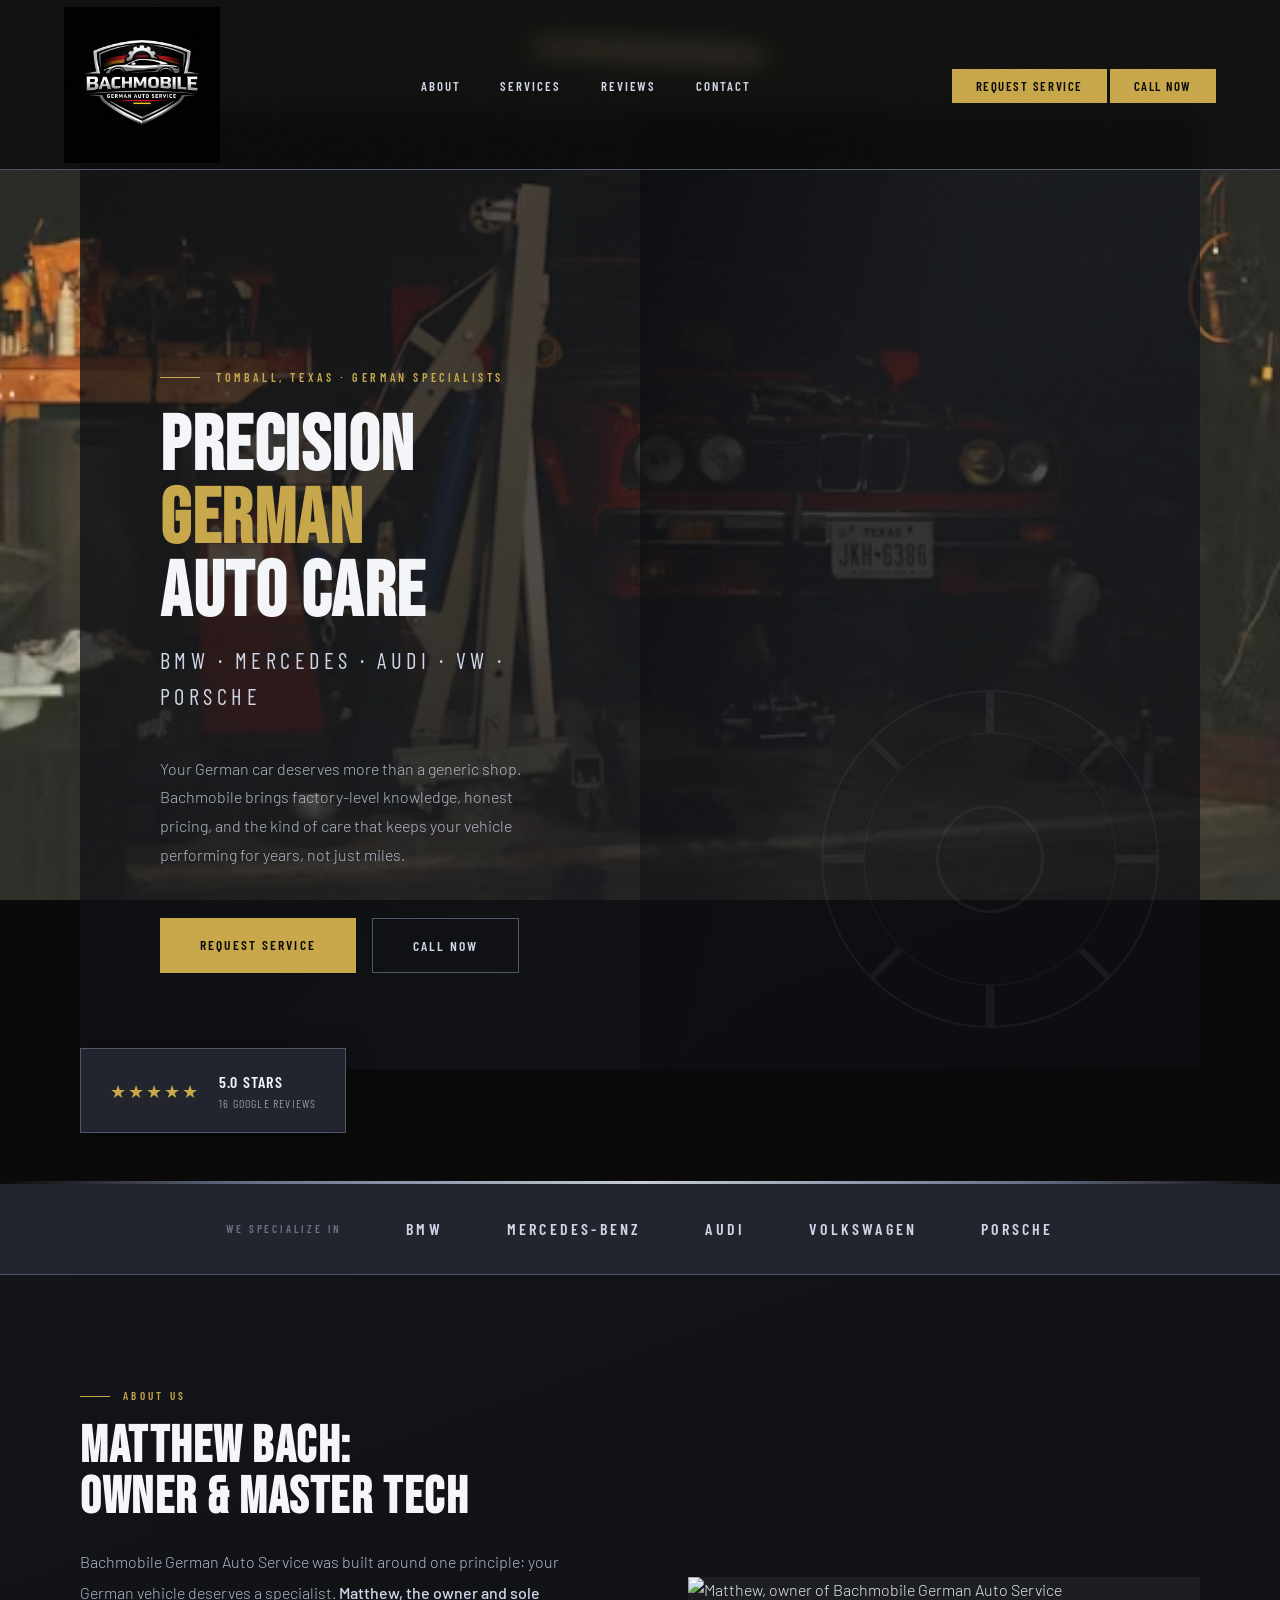
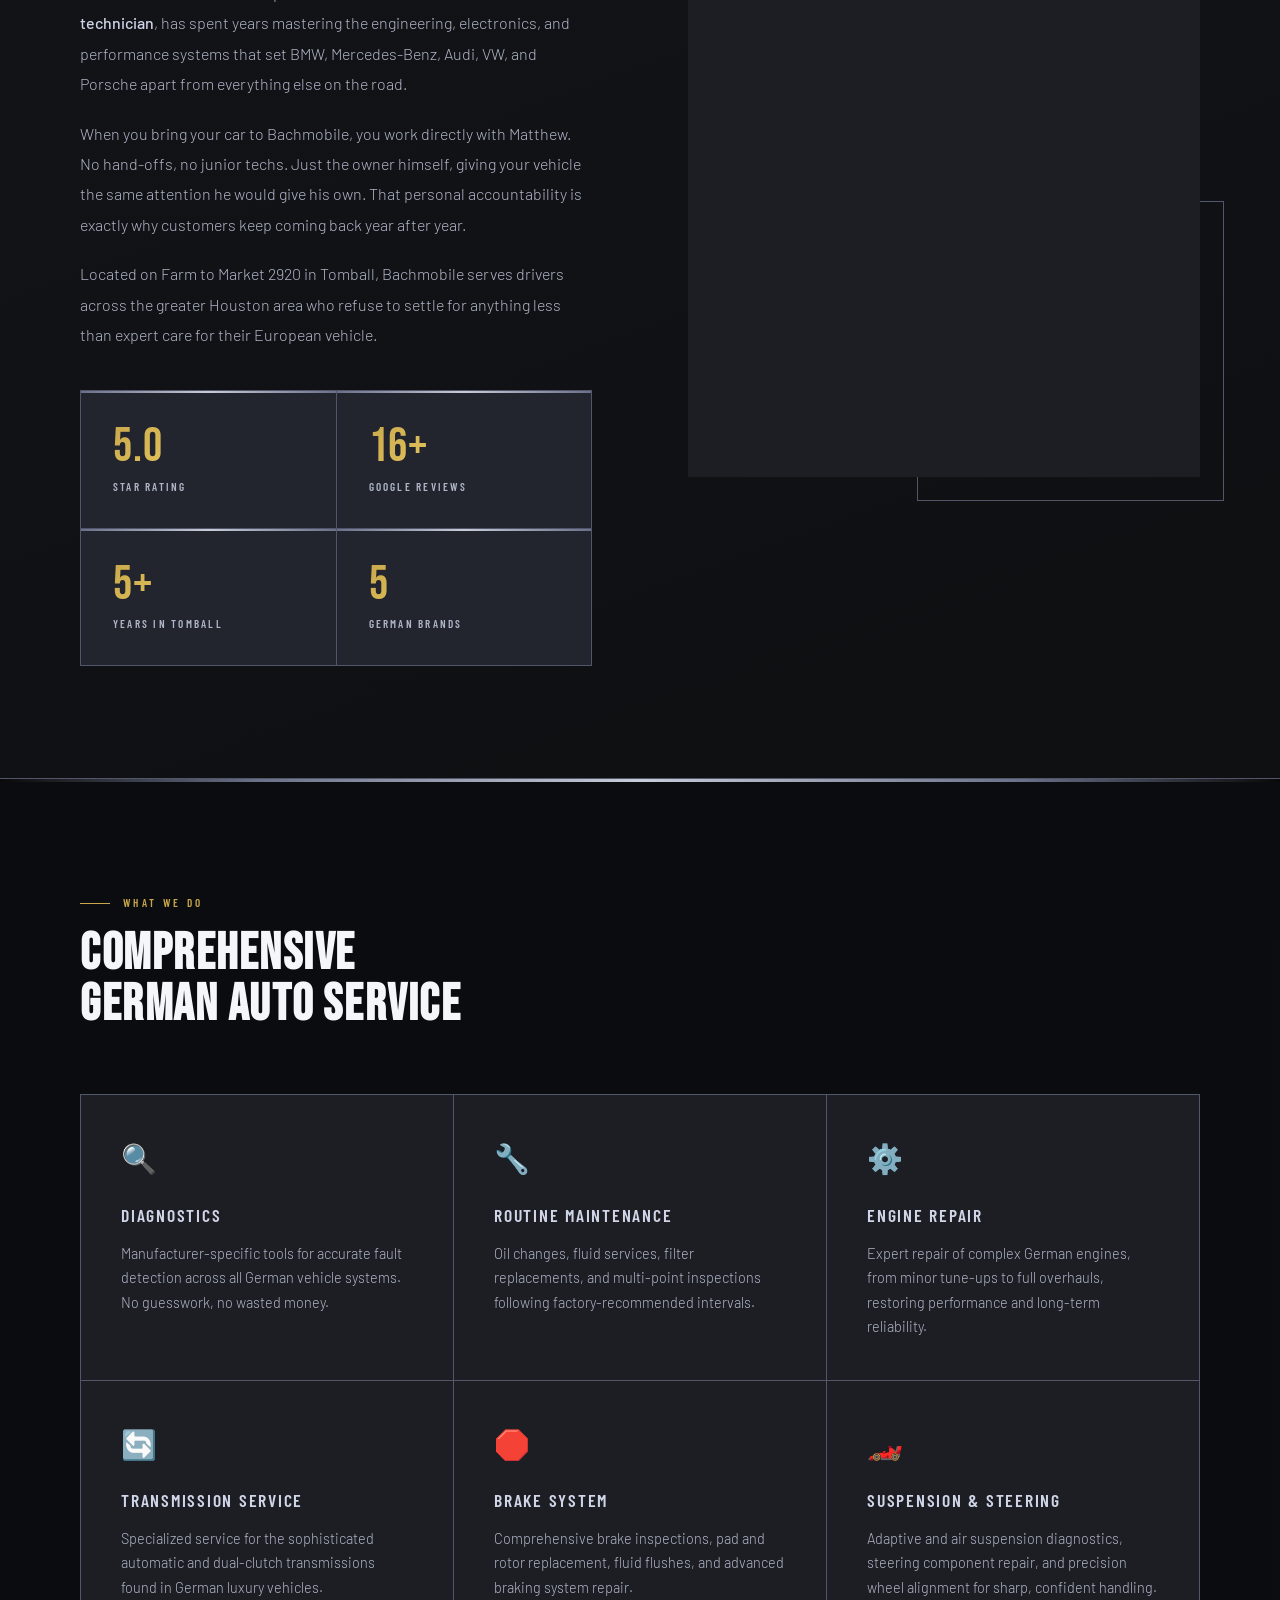
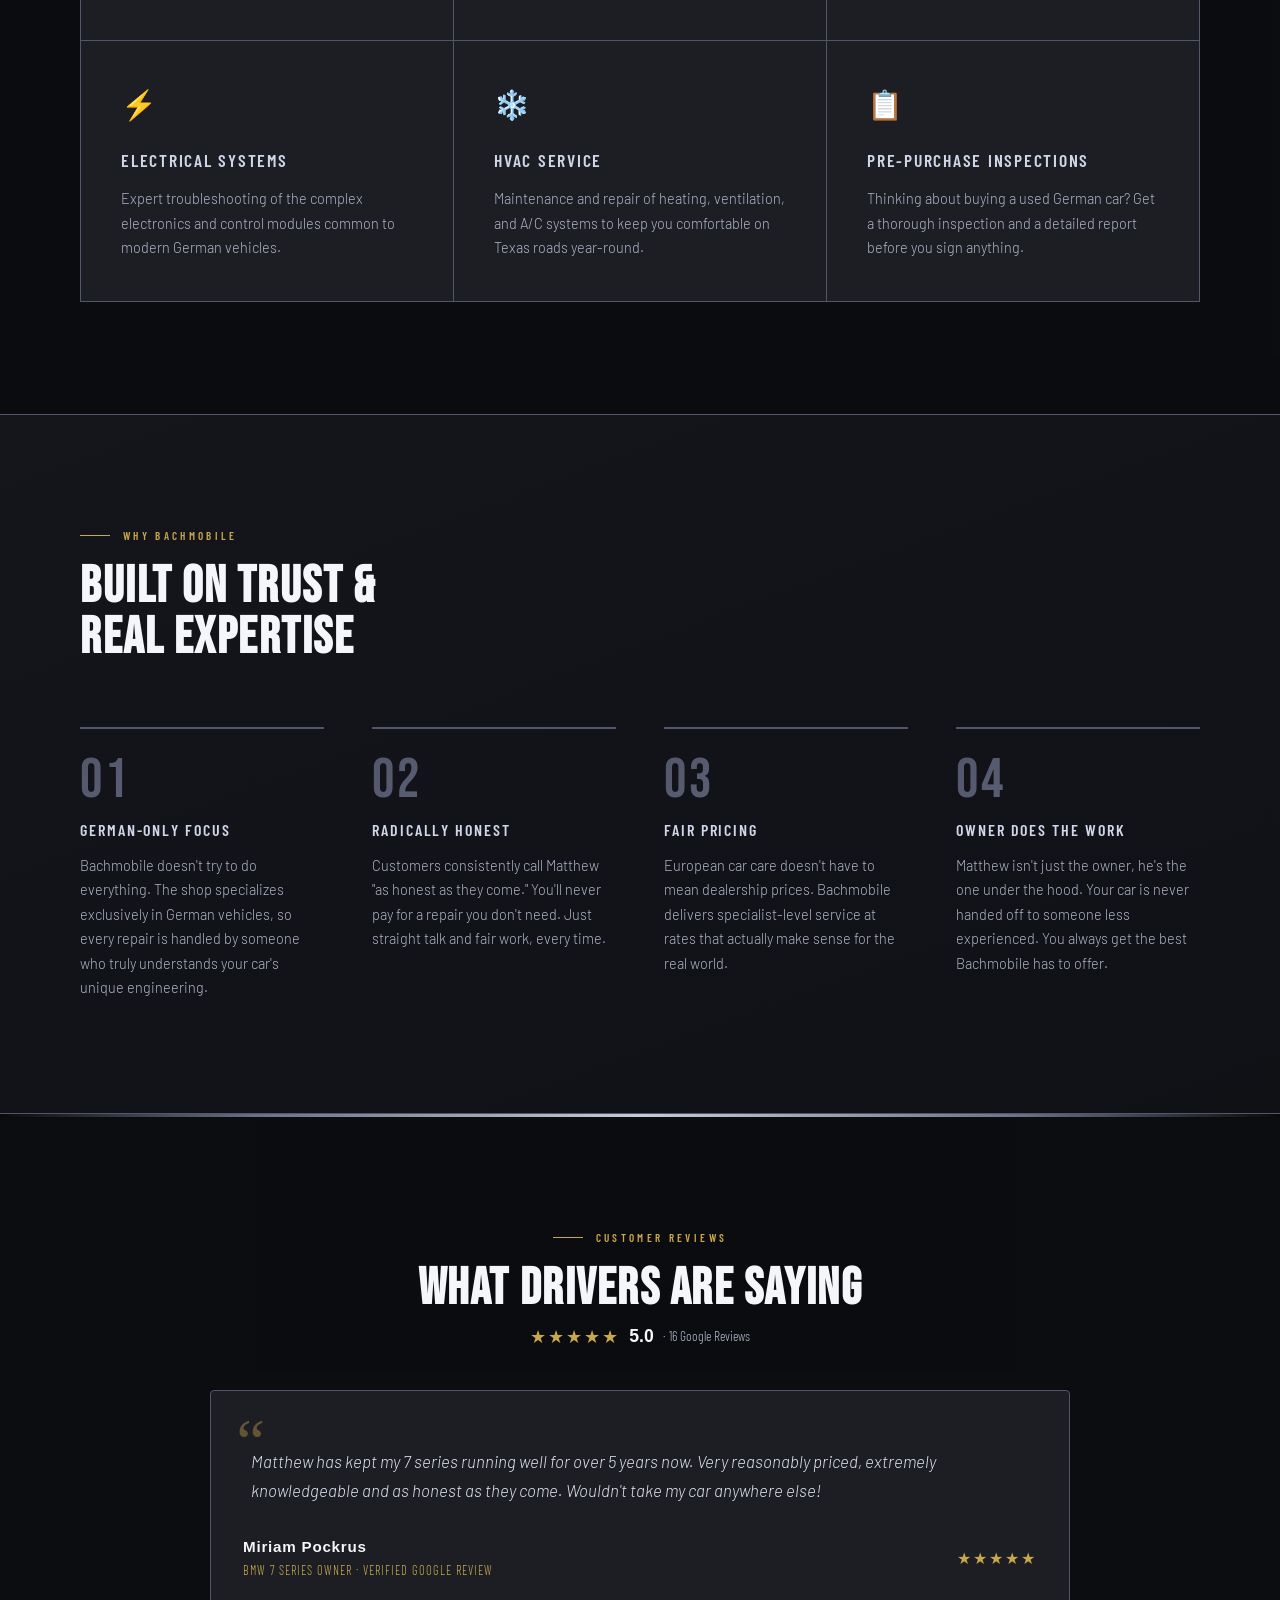
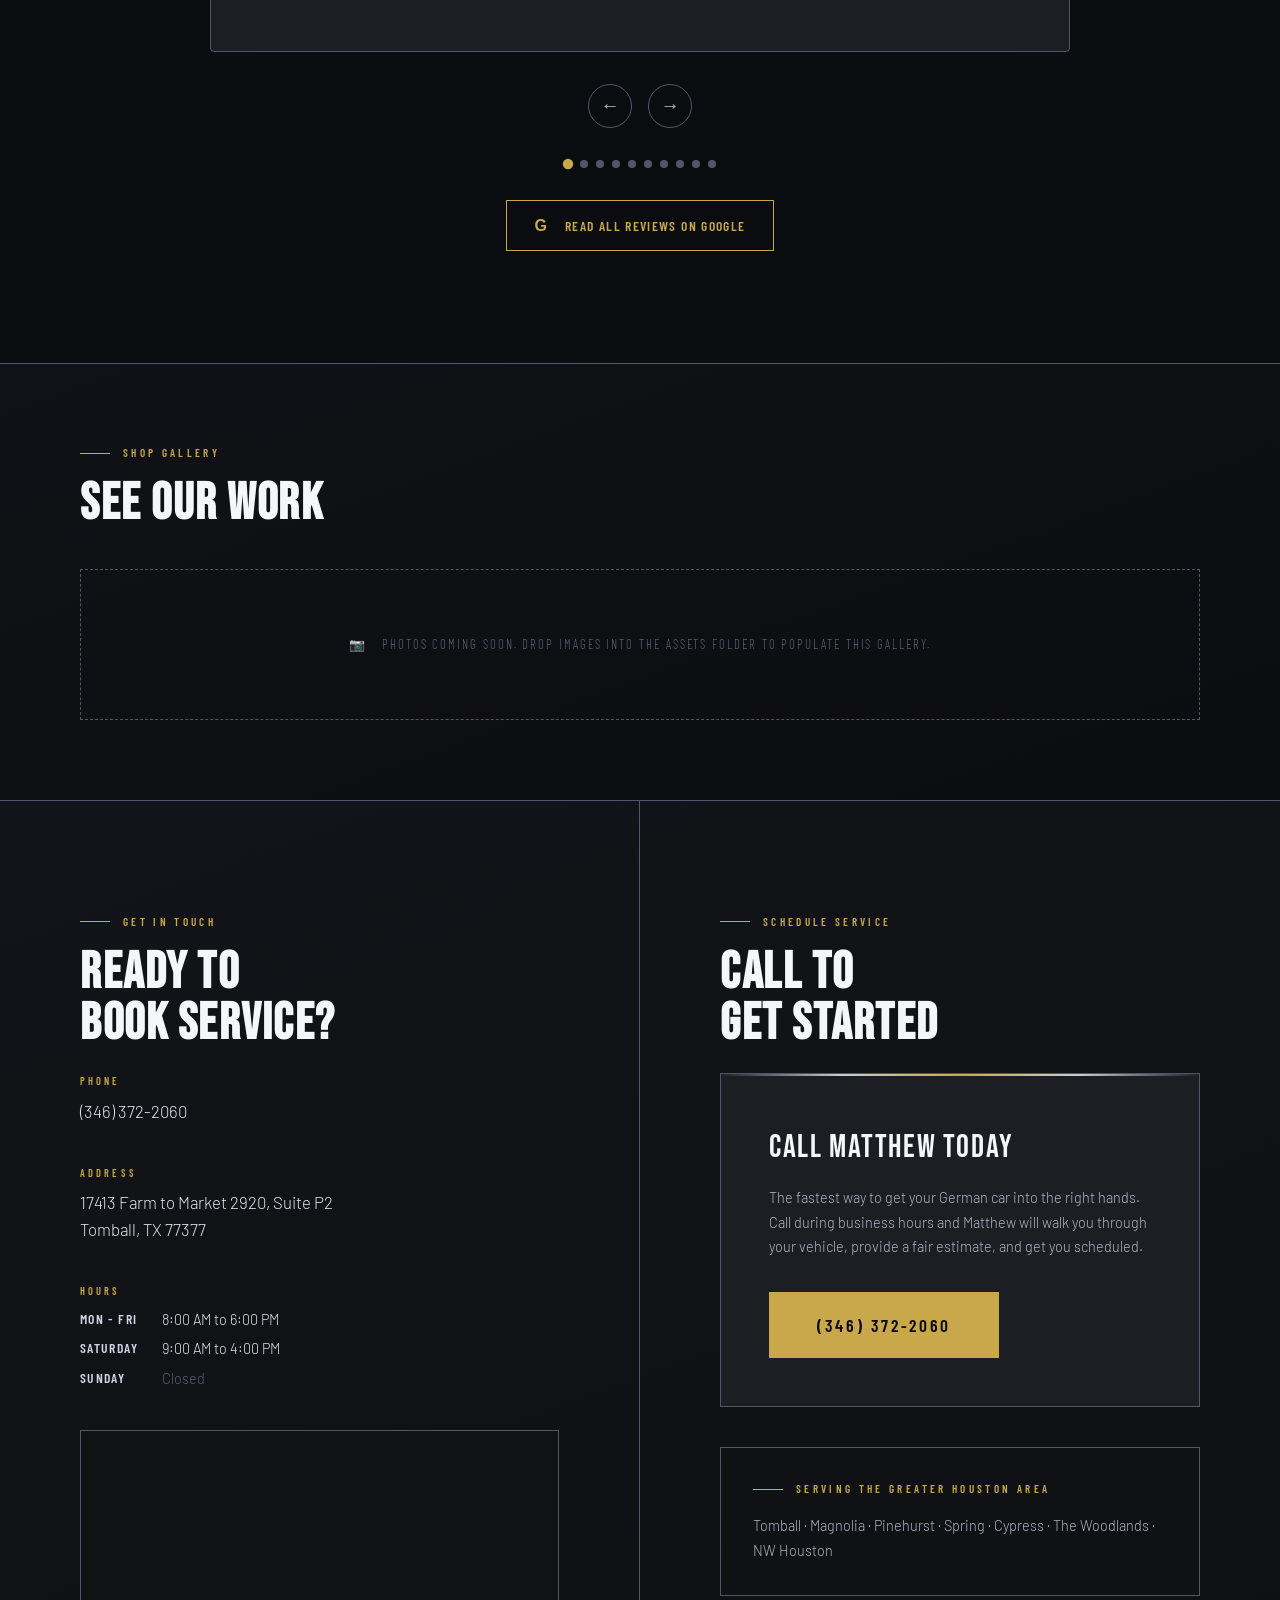
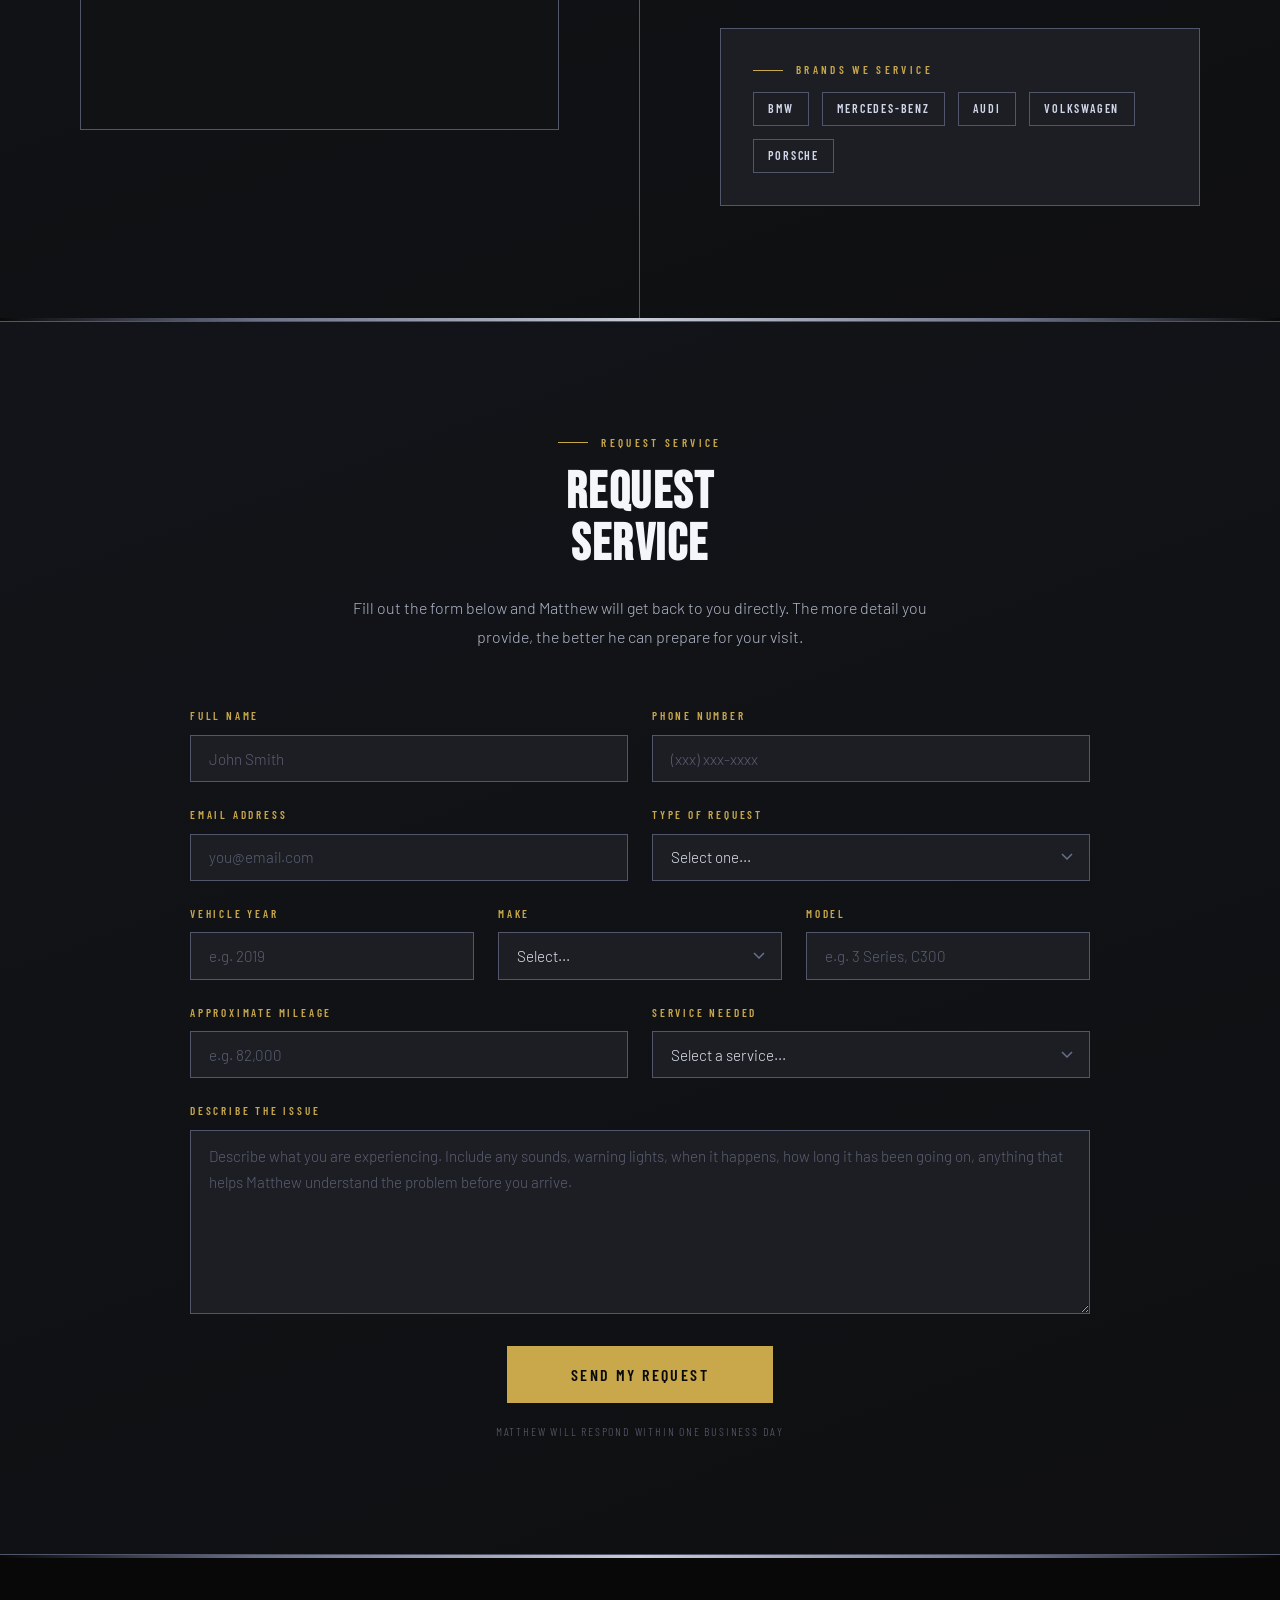
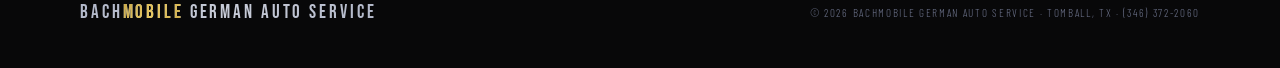
==== commit 9e9eaf6c: "Update index.html" ====
--- a/index.html
+++ b/index.html
@@ -24,8 +24,8 @@
       <li><a href="#reviews">Reviews</a></li>
       <li><a href="#contact">Contact</a></li>
     </ul>
-    <div style="display:flex;gap:0.8rem;align-items:center;">
-      <a href="#quote" class="nav-cta" style="background:var(--panel);color:var(--gold);border:1px solid var(--gold);">Request Service</a>
+    <div class="nav-cta-group">
+      <a href="#quote" class="nav-cta nav-cta-outline">Request Service</a>
       <a href="tel:3463722060" class="nav-cta">Call Now</a>
     </div>
   </nav>
@@ -99,7 +99,6 @@
       <p>
         Located on Farm to Market 2920 in Tomball, Bachmobile serves drivers across the greater Houston area who refuse to settle for anything less than expert care for their European vehicle.
       </p>
-
       <div class="about-stats">
         <div class="stat">
           <div class="stat-num">5.0</div>
@@ -143,7 +142,6 @@
       <div class="section-eyebrow">What We Do</div>
       <h2 class="section-title">Comprehensive<br>German Auto Service</h2>
     </div>
-
     <div class="services-grid fade-in">
       <div class="service-card">
         <span class="service-icon">🔍</span>
@@ -199,7 +197,6 @@
       <div class="section-eyebrow">Why Bachmobile</div>
       <h2 class="section-title">Built on Trust &amp;<br>Real Expertise</h2>
     </div>
-
     <div class="why-grid fade-in">
       <div class="why-item">
         <div class="why-num">01</div>
@@ -240,11 +237,8 @@
     <div class="reviews-carousel-wrapper">
       <div class="reviews-track" id="reviewsTrack">
 
-        <!-- REVIEW 1 — Real (Miriam Pockrus) -->
-        <div class="review-card">
-          <p class="review-text">
-            Matthew has kept my 7 series running well for over 5 years now. Very reasonably priced, extremely knowledgeable and as honest as they come. Wouldn't take my car anywhere else!
-          </p>
+        <div class="review-card">
+          <p class="review-text">Matthew has kept my 7 series running well for over 5 years now. Very reasonably priced, extremely knowledgeable and as honest as they come. Wouldn't take my car anywhere else!</p>
           <div class="review-footer">
             <div class="reviewer-info">
               <div class="reviewer-name">Miriam Pockrus</div>
@@ -254,11 +248,8 @@
           </div>
         </div>
 
-        <!-- REVIEW 2 -->
-        <div class="review-card">
-          <p class="review-text">
-            Finally found a shop that actually knows German cars inside and out. Diagnosed my Audi's issue in under an hour — the dealer had it for two days and had no answer. Pricing was completely fair and Matthew explained everything clearly. Highly recommend.
-          </p>
+        <div class="review-card">
+          <p class="review-text">Finally found a shop that actually knows German cars inside and out. Diagnosed my Audi's issue in under an hour — the dealer had it for two days and had no answer. Pricing was completely fair and Matthew explained everything clearly. Highly recommend.</p>
           <div class="review-footer">
             <div class="reviewer-info">
               <div class="reviewer-name">James R.</div>
@@ -268,11 +259,8 @@
           </div>
         </div>
 
-        <!-- REVIEW 3 -->
-        <div class="review-card">
-          <p class="review-text">
-            Brought my Mercedes in for a suspension issue. Matthew walked me through everything before touching it — no surprises on the bill. This is exactly the kind of shop you hope exists but can never find. Will be back for all my service needs.
-          </p>
+        <div class="review-card">
+          <p class="review-text">Brought my Mercedes in for a suspension issue. Matthew walked me through everything before touching it — no surprises on the bill. This is exactly the kind of shop you hope exists but can never find. Will be back for all my service needs.</p>
           <div class="review-footer">
             <div class="reviewer-info">
               <div class="reviewer-name">Sandra L.</div>
@@ -282,11 +270,8 @@
           </div>
         </div>
 
-        <!-- REVIEW 4 -->
-        <div class="review-card">
-          <p class="review-text">
-            Used Bachmobile for a pre-purchase inspection on a used BMW. Matthew's report was incredibly thorough and saved me from a very expensive mistake. Worth every penny and then some. I ended up finding a different car and brought it straight back to Matthew.
-          </p>
+        <div class="review-card">
+          <p class="review-text">Used Bachmobile for a pre-purchase inspection on a used BMW. Matthew's report was incredibly thorough and saved me from a very expensive mistake. Worth every penny and then some. I ended up finding a different car and brought it straight back to Matthew.</p>
           <div class="review-footer">
             <div class="reviewer-info">
               <div class="reviewer-name">David K.</div>
@@ -296,11 +281,8 @@
           </div>
         </div>
 
-        <!-- REVIEW 5 -->
-        <div class="review-card">
-          <p class="review-text">
-            My VW had been to three other shops before I found Bachmobile. Matthew fixed it on the first visit. Honest, skilled, and doesn't waste your time or money. This is my shop for life — I tell everyone I know who drives German to come here.
-          </p>
+        <div class="review-card">
+          <p class="review-text">My VW had been to three other shops before I found Bachmobile. Matthew fixed it on the first visit. Honest, skilled, and doesn't waste your time or money. This is my shop for life — I tell everyone I know who drives German to come here.</p>
           <div class="review-footer">
             <div class="reviewer-info">
               <div class="reviewer-name">Chris M.</div>
@@ -310,11 +292,8 @@
           </div>
         </div>
 
-        <!-- REVIEW 6 -->
-        <div class="review-card">
-          <p class="review-text">
-            I drive from Cypress specifically to bring my Porsche to Matthew. There's nobody else in the area I trust with this car. He treats it like it's his own and charges a fraction of what the dealership wanted. Five stars doesn't feel like enough.
-          </p>
+        <div class="review-card">
+          <p class="review-text">I drive from Cypress specifically to bring my Porsche to Matthew. There's nobody else in the area I trust with this car. He treats it like it's his own and charges a fraction of what the dealership wanted. Five stars doesn't feel like enough.</p>
           <div class="review-footer">
             <div class="reviewer-info">
               <div class="reviewer-name">Tony B.</div>
@@ -324,11 +303,8 @@
           </div>
         </div>
 
-        <!-- REVIEW 7 -->
-        <div class="review-card">
-          <p class="review-text">
-            As someone who knows nothing about cars, I always worry about being taken advantage of at shops. Matthew is the complete opposite — he explained the issue in plain English, showed me what was wrong, and only fixed what was actually needed. Rare find.
-          </p>
+        <div class="review-card">
+          <p class="review-text">As someone who knows nothing about cars, I always worry about being taken advantage of at shops. Matthew is the complete opposite — he explained the issue in plain English, showed me what was wrong, and only fixed what was actually needed. Rare find.</p>
           <div class="review-footer">
             <div class="reviewer-info">
               <div class="reviewer-name">Rachel W.</div>
@@ -338,11 +314,8 @@
           </div>
         </div>
 
-        <!-- REVIEW 8 -->
-        <div class="review-card">
-          <p class="review-text">
-            Quick turnaround, transparent pricing, and the car came back running better than it has in years. Matthew clearly has a deep knowledge of these vehicles that you just don't get at a generic shop. Bachmobile is the answer for anyone in the Houston area with a German car.
-          </p>
+        <div class="review-card">
+          <p class="review-text">Quick turnaround, transparent pricing, and the car came back running better than it has in years. Matthew clearly has a deep knowledge of these vehicles that you just don't get at a generic shop. Bachmobile is the answer for anyone in the Houston area with a German car.</p>
           <div class="review-footer">
             <div class="reviewer-info">
               <div class="reviewer-name">Marcus T.</div>
@@ -352,11 +325,8 @@
           </div>
         </div>
 
-        <!-- REVIEW 9 -->
-        <div class="review-card">
-          <p class="review-text">
-            I've owned Audis for 15 years and tried a lot of independent shops. None of them come close to the level of expertise Matthew brings. He caught two issues the last shop missed entirely. My car runs like new and I finally feel like it's in good hands.
-          </p>
+        <div class="review-card">
+          <p class="review-text">I've owned Audis for 15 years and tried a lot of independent shops. None of them come close to the level of expertise Matthew brings. He caught two issues the last shop missed entirely. My car runs like new and I finally feel like it's in good hands.</p>
           <div class="review-footer">
             <div class="reviewer-info">
               <div class="reviewer-name">Patricia N.</div>
@@ -366,11 +336,8 @@
           </div>
         </div>
 
-        <!-- REVIEW 10 -->
-        <div class="review-card">
-          <p class="review-text">
-            Electrical issues on a BMW can be a nightmare to diagnose, but Matthew tracked it down fast and had me back on the road the same week. Fair price, no runaround, no upsell. This is what car service is supposed to feel like. Loyal customer from here on out.
-          </p>
+        <div class="review-card">
+          <p class="review-text">Electrical issues on a BMW can be a nightmare to diagnose, but Matthew tracked it down fast and had me back on the road the same week. Fair price, no runaround, no upsell. This is what car service is supposed to feel like. Loyal customer from here on out.</p>
           <div class="review-footer">
             <div class="reviewer-info">
               <div class="reviewer-name">Kevin S.</div>
@@ -391,12 +358,8 @@
     <div class="carousel-dots" id="reviewDots"></div>
 
     <div style="text-align:center;margin-top:1rem;">
-      <a
-        href="https://www.google.com/search?sca_esv=004fba0788d59c70&sxsrf=ANbL-n4N4WlgzBcNIv_sbxLhDjShJMfcEQ:1774194235182&si=AL3DRZEsmMGCryMMFSHJ3StBhOdZ2-6yYkXd_doETEE1OR-qOXkgNNoTMYLrmtuoJcA8X-wRKWYTx_vWhcSECrlDgaZY2I2sVd-J55IjP6mq2RHCVKa-hcpf9ye-8vHTICU3iBfSYx5sO4pqx4bVn_65mZmZg7MWsg%3D%3D&q=Bachmobile+German+Auto+Service+Reviews&sa=X&ved=2ahUKEwjy7pnJ7LOTAxWtRDoFHaG0EGIQ0bkNegQIIhAF&biw=1536&bih=730&dpr=1.25"
-        target="_blank"
-        rel="noopener"
-        class="reviews-cta"
-      >
+      <a href="https://www.google.com/search?sca_esv=004fba0788d59c70&sxsrf=ANbL-n4N4WlgzBcNIv_sbxLhDjShJMfcEQ:1774194235182&si=AL3DRZEsmMGCryMMFSHJ3StBhOdZ2-6yYkXd_doETEE1OR-qOXkgNNoTMYLrmtuoJcA8X-wRKWYTx_vWhcSECrlDgaZY2I2sVd-J55IjP6mq2RHCVKa-hcpf9ye-8vHTICU3iBfSYx5sO4pqx4bVn_65mZmZg7MWsg%3D%3D&q=Bachmobile+German+Auto+Service+Reviews&sa=X&ved=2ahUKEwjy7pnJ7LOTAxWtRDoFHaG0EGIQ0bkNegQIIhAF&biw=1536&bih=730&dpr=1.25"
+        target="_blank" rel="noopener" class="reviews-cta">
         <span class="google-g">G</span>&nbsp; Read All Reviews on Google
       </a>
     </div>
@@ -418,12 +381,10 @@
     <div class="contact-left fade-in">
       <div class="section-eyebrow">Get In Touch</div>
       <h2 class="section-title">Ready to<br>Book Service?</h2>
-
       <div class="contact-item">
         <div class="contact-label">Phone</div>
         <div class="contact-value"><a href="tel:3463722060">(346) 372-2060</a></div>
       </div>
-
       <div class="contact-item">
         <div class="contact-label">Address</div>
         <div class="contact-value">
@@ -431,7 +392,6 @@
           Tomball, TX 77377
         </div>
       </div>
-
       <div class="contact-item">
         <div class="contact-label">Hours</div>
         <div class="contact-value">
@@ -445,7 +405,6 @@
           </div>
         </div>
       </div>
-
       <div class="map-container">
         <iframe
           src="https://www.google.com/maps/embed?pb=!1m18!1m12!1m3!1d3454.0!2d-95.6100!3d30.0800!2m3!1f0!2f0!3f0!3m2!1i1024!2i768!4f13.1!3m3!1m2!1s0x0%3A0x0!2zMzDCsDA0JzQ4LjAiTiA5NcKwMzYnMzYuMCJX!5e0!3m2!1sen!2sus!4v1"
@@ -458,22 +417,15 @@
     <div class="contact-right fade-in">
       <div class="section-eyebrow">Schedule Service</div>
       <h2 class="section-title">Call to<br>Get Started</h2>
-
       <div class="cta-block">
         <div class="cta-block-title">Call Matthew Today</div>
-        <p class="cta-block-desc">
-          The fastest way to get your German car into the right hands. Call during business hours and Matthew will walk you through your vehicle, provide a fair estimate, and get you scheduled.
-        </p>
+        <p class="cta-block-desc">The fastest way to get your German car into the right hands. Call during business hours and Matthew will walk you through your vehicle, provide a fair estimate, and get you scheduled.</p>
         <a href="tel:3463722060" class="btn-primary" style="font-size:1.1rem;padding:1.2rem 3rem;">(346) 372-2060</a>
       </div>
-
       <div style="margin-top:2.5rem;padding:2rem;border:1px solid var(--border-bright);">
         <div class="section-eyebrow" style="margin-bottom:1rem;">Serving the Greater Houston Area</div>
-        <p style="font-size:0.9rem;line-height:1.7;color:var(--silver);">
-          Tomball · Magnolia · Pinehurst · Spring · Cypress · The Woodlands · NW Houston
-        </p>
-      </div>
-
+        <p style="font-size:0.9rem;line-height:1.7;color:var(--silver);">Tomball · Magnolia · Pinehurst · Spring · Cypress · The Woodlands · NW Houston</p>
+      </div>
       <div style="margin-top:2rem;padding:2rem;background:var(--panel);border:1px solid var(--border-bright);">
         <div class="section-eyebrow" style="margin-bottom:0.8rem;">Brands We Service</div>
         <div style="display:flex;flex-wrap:wrap;gap:0.8rem;margin-top:0.5rem;">
@@ -489,7 +441,7 @@
 
   <!-- QUOTE FORM -->
   <div class="metallic-strip"></div>
-  <section id="quote" style="background: linear-gradient(160deg, rgba(22,24,31,0.75) 0%, rgba(17,18,20,0.75) 100%); border-top: 1px solid var(--border-bright);">
+  <section id="quote" style="background:linear-gradient(160deg,rgba(22,24,31,0.75) 0%,rgba(17,18,20,0.75) 100%);border-top:1px solid var(--border-bright);">
     <div class="fade-in" style="max-width:900px;margin:0 auto;">
       <div class="section-eyebrow" style="justify-content:center;">Request Service</div>
       <h2 class="section-title" style="text-align:center;">Request<br>Service</h2>
@@ -589,7 +541,7 @@
     </div>
   </footer>
 
-  <!-- STICKY MOBILE CALL BAR — visible only on screens 768px and under -->
+  <!-- STICKY MOBILE CALL BAR -->
   <div class="sticky-call-bar" role="complementary" aria-label="Quick contact bar">
     <a href="tel:3463722060" class="sticky-call-btn btn-call">
       <span class="btn-icon">📞</span> Call Matthew
@@ -600,28 +552,23 @@
   </div>
 
   <script>
-    /* ── Fade-in on scroll ── */
+    /* Fade-in on scroll */
     const observer = new IntersectionObserver((entries) => {
       entries.forEach(e => {
-        if (e.isIntersecting) {
-          e.target.classList.add('visible');
-          observer.unobserve(e.target);
-        }
+        if (e.isIntersecting) { e.target.classList.add('visible'); observer.unobserve(e.target); }
       });
     }, { threshold: 0.1 });
     document.querySelectorAll('.fade-in').forEach(el => observer.observe(el));
 
-    /* ── Reviews carousel ── */
+    /* Reviews carousel */
     (function () {
       const track = document.getElementById('reviewsTrack');
       const dotsContainer = document.getElementById('reviewDots');
       const prevBtn = document.getElementById('reviewPrev');
       const nextBtn = document.getElementById('reviewNext');
       if (!track) return;
-
       const cards = track.querySelectorAll('.review-card');
-      let current = 0;
-      let autoTimer;
+      let current = 0, autoTimer;
 
       cards.forEach(function (_, i) {
         const dot = document.createElement('button');
@@ -638,29 +585,17 @@
           d.classList.toggle('active', i === current);
         });
       }
-
-      function startAuto() {
-        autoTimer = setInterval(function () { goTo(current + 1); }, 5500);
-      }
-
-      function resetAuto() {
-        clearInterval(autoTimer);
-        startAuto();
-      }
+      function startAuto() { autoTimer = setInterval(function () { goTo(current + 1); }, 5500); }
+      function resetAuto() { clearInterval(autoTimer); startAuto(); }
 
       prevBtn.addEventListener('click', function () { goTo(current - 1); resetAuto(); });
       nextBtn.addEventListener('click', function () { goTo(current + 1); resetAuto(); });
 
       var touchStartX = 0;
-      track.addEventListener('touchstart', function (e) {
-        touchStartX = e.touches[0].clientX;
-      }, { passive: true });
+      track.addEventListener('touchstart', function (e) { touchStartX = e.touches[0].clientX; }, { passive: true });
       track.addEventListener('touchend', function (e) {
         var diff = touchStartX - e.changedTouches[0].clientX;
-        if (Math.abs(diff) > 40) {
-          goTo(diff > 0 ? current + 1 : current - 1);
-          resetAuto();
-        }
+        if (Math.abs(diff) > 40) { goTo(diff > 0 ? current + 1 : current - 1); resetAuto(); }
       });
 
       startAuto();
--- a/style.css
+++ b/style.css
@@ -0,0 +1,1011 @@
+/* ============================================================
+   BACHMOBILE GERMAN AUTO SERVICE — style.css
+   ============================================================ */
+
+*, *::before, *::after { box-sizing: border-box; margin: 0; padding: 0; }
+
+:root {
+  --black:         #0a0a0a;
+  --dark:          #111214;
+  --panel:         #1c1e24;
+  --panel-light:   #22252e;
+  --border:        #3a3d47;
+  --border-bright: #52566a;
+  --mid:           #5a5e70;
+  --silver:        #b0b6c8;
+  --silver-bright: #d0d6e8;
+  --light:         #e2e6f0;
+  --white:         #f4f6fa;
+  --gold:          #c8a84b;
+  --gold-dim:      #8a6e2a;
+  --metallic-1:    #c8ccd8;
+  --metallic-2:    #9098b0;
+  --metallic-3:    #6a7088;
+}
+
+html { scroll-behavior: smooth; }
+
+body {
+  background-color: var(--black);
+  color: var(--light);
+  font-family: 'Barlow', sans-serif;
+  font-weight: 300;
+  line-height: 1.6;
+  overflow-x: hidden;
+}
+
+/* NOISE TEXTURE OVERLAY */
+body::before {
+  content: '';
+  position: fixed;
+  inset: 0;
+  background-image: url("data:image/svg+xml,%3Csvg viewBox='0 0 256 256' xmlns='http://www.w3.org/2000/svg'%3E%3Cfilter id='noise'%3E%3CfeTurbulence type='fractalNoise' baseFrequency='0.9' numOctaves='4' stitchTiles='stitch'/%3E%3C/filter%3E%3Crect width='100%25' height='100%25' filter='url(%23noise)' opacity='0.04'/%3E%3C/svg%3E");
+  pointer-events: none;
+  z-index: 9999;
+  opacity: 0.35;
+}
+
+/* BACKGROUND */
+.bg-fixed {
+  position: fixed;
+  top: 0; left: 0;
+  width: 100%; height: 100%;
+  background-image: url('assets/assets-background.jpg');
+  background-size: cover;
+  background-position: center center;
+  z-index: -1;
+  will-change: transform;
+  -webkit-transform: translateZ(0);
+  transform: translateZ(0);
+}
+
+/* ── NAV ── */
+nav {
+  position: fixed;
+  top: 0;
+  width: 100%;
+  z-index: 100;
+  display: flex;
+  align-items: center;
+  justify-content: space-between;
+  padding: 0 4rem;
+  height: 170px;
+  background: rgba(10,10,10,0.75);
+  backdrop-filter: blur(12px);
+  border-bottom: 1px solid var(--border-bright);
+}
+
+.nav-logo {
+  text-decoration: none;
+  display: flex;
+  align-items: center;
+}
+
+.nav-links {
+  display: flex;
+  gap: 2.5rem;
+  list-style: none;
+}
+
+.nav-links a {
+  font-family: 'Barlow Condensed', sans-serif;
+  font-size: 0.8rem;
+  font-weight: 600;
+  letter-spacing: 0.15em;
+  text-transform: uppercase;
+  color: var(--silver-bright);
+  text-decoration: none;
+  transition: color 0.2s;
+}
+
+.nav-links a:hover { color: var(--gold); }
+
+.nav-cta {
+  font-family: 'Barlow Condensed', sans-serif;
+  font-size: 0.8rem;
+  font-weight: 600;
+  letter-spacing: 0.12em;
+  text-transform: uppercase;
+  color: var(--black);
+  background: var(--gold);
+  padding: 0.55rem 1.5rem;
+  text-decoration: none;
+  transition: background 0.2s;
+}
+
+.nav-cta:hover { background: #e0bc60; }
+
+/* ── HERO ── */
+.hero {
+  min-height: 100vh;
+  display: grid;
+  grid-template-columns: 1fr 1fr;
+  position: relative;
+  overflow: hidden;
+}
+
+.hero-left {
+  display: flex;
+  flex-direction: column;
+  justify-content: center;
+  padding: 16rem 5rem 6rem 5rem;
+  position: relative;
+  z-index: 2;
+  background: linear-gradient(135deg, rgba(13,14,17,0.75) 0%, rgba(20,22,28,0.75) 100%);
+}
+
+.hero-eyebrow {
+  font-family: 'Barlow Condensed', sans-serif;
+  font-size: 0.75rem;
+  font-weight: 600;
+  letter-spacing: 0.3em;
+  text-transform: uppercase;
+  color: var(--gold);
+  margin-bottom: 1.5rem;
+  display: flex;
+  align-items: center;
+  gap: 1rem;
+}
+
+.hero-eyebrow::before {
+  content: '';
+  display: block;
+  width: 40px;
+  height: 1px;
+  background: var(--gold);
+}
+
+.hero-title {
+  font-family: 'Bebas Neue', sans-serif;
+  font-size: clamp(3.5rem, 6vw, 6rem);
+  line-height: 0.95;
+  letter-spacing: 0.02em;
+  color: var(--white);
+  margin-bottom: 0.3rem;
+}
+
+.hero-title .accent { color: var(--gold); }
+.title-line { display: block; line-height: 0.95; }
+
+.hero-subtitle {
+  font-family: 'Barlow Condensed', sans-serif;
+  font-size: clamp(1rem, 1.8vw, 1.4rem);
+  font-weight: 400;
+  letter-spacing: 0.2em;
+  text-transform: uppercase;
+  color: var(--silver-bright);
+  margin-bottom: 2.5rem;
+  margin-top: 0.5rem;
+}
+
+.hero-desc {
+  font-size: 1rem;
+  line-height: 1.8;
+  color: var(--silver);
+  max-width: 440px;
+  margin-bottom: 3rem;
+}
+
+.hero-actions { display: flex; gap: 1rem; flex-wrap: wrap; }
+
+.btn-primary {
+  font-family: 'Barlow Condensed', sans-serif;
+  font-size: 0.85rem;
+  font-weight: 600;
+  letter-spacing: 0.15em;
+  text-transform: uppercase;
+  color: var(--black);
+  background: var(--gold);
+  padding: 1rem 2.5rem;
+  text-decoration: none;
+  transition: background 0.2s, transform 0.2s;
+  display: inline-block;
+}
+
+.btn-primary:hover { background: #e0bc60; transform: translateY(-2px); }
+
+.btn-outline {
+  font-family: 'Barlow Condensed', sans-serif;
+  font-size: 0.85rem;
+  font-weight: 600;
+  letter-spacing: 0.15em;
+  text-transform: uppercase;
+  color: var(--silver-bright);
+  border: 1px solid var(--border-bright);
+  padding: 1rem 2.5rem;
+  text-decoration: none;
+  transition: border-color 0.2s, color 0.2s;
+  display: inline-block;
+}
+
+.btn-outline:hover { border-color: var(--gold); color: var(--gold); }
+
+.hero-right {
+  position: relative;
+  overflow: hidden;
+  background: linear-gradient(160deg, rgba(22,24,31,0.75) 0%, rgba(14,15,19,0.75) 100%);
+}
+
+.hero-right::before {
+  content: '';
+  position: absolute;
+  inset: 0;
+  background: linear-gradient(105deg, #0d0e11 0%, transparent 45%);
+  z-index: 1;
+}
+
+.hero-bg {
+  width: 100%;
+  height: 100%;
+  object-fit: cover;
+  filter: grayscale(20%) contrast(1.1);
+  opacity: 0.65;
+}
+
+.hero-gear {
+  position: absolute;
+  bottom: 0;
+  right: 0;
+  width: 75%;
+  opacity: 0.06;
+  pointer-events: none;
+  z-index: 0;
+}
+
+.hero-badge {
+  position: absolute;
+  bottom: 3rem;
+  left: 5rem;
+  background: var(--panel-light);
+  border: 1px solid var(--border-bright);
+  padding: 1.2rem 1.8rem;
+  display: flex;
+  gap: 1.2rem;
+  align-items: center;
+  z-index: 3;
+  animation: fadeUp 0.8s 0.5s both;
+  box-shadow: 0 4px 24px rgba(0,0,0,0.4);
+}
+
+@keyframes fadeUp {
+  from { opacity: 0; transform: translateY(20px); }
+  to   { opacity: 1; transform: translateY(0); }
+}
+
+.badge-stars { font-size: 1.1rem; color: var(--gold); letter-spacing: 2px; }
+
+.badge-text {
+  font-family: 'Barlow Condensed', sans-serif;
+  font-size: 0.75rem;
+  letter-spacing: 0.1em;
+  text-transform: uppercase;
+  color: var(--silver);
+}
+
+.badge-text strong { display: block; font-size: 1rem; color: var(--white); font-weight: 600; }
+.hero-badge:hover { border-color: var(--gold); transition: border-color 0.2s; }
+
+/* ── METALLIC DIVIDER ── */
+.metallic-strip {
+  height: 3px;
+  background: linear-gradient(90deg, transparent 0%, var(--metallic-3) 20%, var(--metallic-1) 50%, var(--metallic-3) 80%, transparent 100%);
+}
+
+/* ── BRANDS STRIP ── */
+.brands-strip {
+  background: var(--panel-light);
+  border-bottom: 1px solid var(--border-bright);
+  padding: 2rem 5rem;
+  display: flex;
+  align-items: center;
+  justify-content: center;
+  gap: 4rem;
+  flex-wrap: wrap;
+}
+
+.brands-label {
+  font-family: 'Barlow Condensed', sans-serif;
+  font-size: 0.7rem;
+  font-weight: 600;
+  letter-spacing: 0.25em;
+  text-transform: uppercase;
+  color: var(--metallic-3);
+  white-space: nowrap;
+}
+
+.brand-name {
+  font-family: 'Barlow Condensed', sans-serif;
+  font-size: 1rem;
+  font-weight: 600;
+  letter-spacing: 0.2em;
+  text-transform: uppercase;
+  color: var(--silver-bright);
+  transition: color 0.2s;
+}
+
+.brand-name:hover { color: var(--gold); }
+
+/* ── SECTION COMMONS ── */
+section { padding: 7rem 5rem; }
+
+.section-eyebrow {
+  font-family: 'Barlow Condensed', sans-serif;
+  font-size: 0.7rem;
+  font-weight: 600;
+  letter-spacing: 0.3em;
+  text-transform: uppercase;
+  color: var(--gold);
+  margin-bottom: 1rem;
+  display: flex;
+  align-items: center;
+  gap: 0.8rem;
+}
+
+.section-eyebrow::before { content: ''; width: 30px; height: 1px; background: var(--gold); }
+
+.section-title {
+  font-family: 'Bebas Neue', sans-serif;
+  font-size: clamp(2.4rem, 4vw, 3.8rem);
+  letter-spacing: 0.03em;
+  color: var(--white);
+  line-height: 1;
+  margin-bottom: 1.5rem;
+}
+
+/* ── ABOUT ── */
+#about {
+  background: linear-gradient(160deg, rgba(22,24,31,0.75) 0%, rgba(17,18,20,0.75) 100%);
+  display: grid;
+  grid-template-columns: 1fr 1fr;
+  gap: 6rem;
+  align-items: center;
+  border-bottom: 1px solid var(--border-bright);
+}
+
+.about-body p {
+  font-size: 1rem;
+  line-height: 1.9;
+  color: var(--silver);
+  margin-bottom: 1.2rem;
+}
+
+.about-body p strong { color: var(--silver-bright); font-weight: 500; }
+
+.about-stats {
+  display: grid;
+  grid-template-columns: 1fr 1fr;
+  gap: 1px;
+  background: var(--border-bright);
+  border: 1px solid var(--border-bright);
+  margin-top: 2.5rem;
+}
+
+.stat {
+  background: var(--panel-light);
+  padding: 2rem;
+  position: relative;
+  overflow: hidden;
+}
+
+.stat::after {
+  content: '';
+  position: absolute;
+  top: 0; left: 0; right: 0;
+  height: 2px;
+  background: linear-gradient(90deg, var(--metallic-3), var(--metallic-1), var(--metallic-3));
+}
+
+.stat-num {
+  font-family: 'Bebas Neue', sans-serif;
+  font-size: 3rem;
+  background: linear-gradient(135deg, var(--gold) 0%, #e8c860 50%, var(--gold) 100%);
+  -webkit-background-clip: text;
+  -webkit-text-fill-color: transparent;
+  background-clip: text;
+  line-height: 1;
+  letter-spacing: 0.02em;
+}
+
+.stat-label {
+  font-family: 'Barlow Condensed', sans-serif;
+  font-size: 0.7rem;
+  font-weight: 600;
+  letter-spacing: 0.2em;
+  text-transform: uppercase;
+  color: var(--silver);
+  margin-top: 0.4rem;
+}
+
+.about-image-wrap { position: relative; }
+
+.about-image-wrap img {
+  width: 100%;
+  height: 500px;
+  object-fit: cover;
+  display: block;
+  filter: grayscale(15%);
+}
+
+.about-image-wrap::after {
+  content: '';
+  position: absolute;
+  bottom: -1.5rem;
+  right: -1.5rem;
+  width: 60%;
+  height: 60%;
+  border: 1px solid var(--border-bright);
+  z-index: -1;
+}
+
+/* ── SERVICES ── */
+#services { background: rgba(13,14,18,0.75); }
+
+.services-header { max-width: 600px; margin-bottom: 4rem; }
+
+.services-grid {
+  display: grid;
+  grid-template-columns: repeat(3, 1fr);
+  gap: 1px;
+  background: var(--border-bright);
+  border: 1px solid var(--border-bright);
+}
+
+.service-card {
+  background: var(--panel);
+  padding: 2.5rem;
+  position: relative;
+  overflow: hidden;
+  transition: background 0.3s;
+}
+
+.service-card::before {
+  content: '';
+  position: absolute;
+  top: 0; left: 0;
+  width: 3px;
+  height: 0;
+  background: linear-gradient(180deg, var(--metallic-1), var(--gold));
+  transition: height 0.3s;
+}
+
+.service-card:hover { background: var(--panel-light); }
+.service-card:hover::before { height: 100%; }
+
+.service-icon { font-size: 1.8rem; margin-bottom: 1.2rem; display: block; }
+
+.service-name {
+  font-family: 'Barlow Condensed', sans-serif;
+  font-size: 1.1rem;
+  font-weight: 600;
+  letter-spacing: 0.1em;
+  text-transform: uppercase;
+  color: var(--silver-bright);
+  margin-bottom: 0.8rem;
+}
+
+.service-desc { font-size: 0.9rem; line-height: 1.7; color: var(--silver); }
+
+/* ── WHY US ── */
+#why {
+  background: linear-gradient(160deg, rgba(24,26,34,0.75) 0%, rgba(19,20,26,0.75) 100%);
+  border-top: 1px solid var(--border-bright);
+  border-bottom: 1px solid var(--border-bright);
+}
+
+.why-grid {
+  display: grid;
+  grid-template-columns: repeat(4, 1fr);
+  gap: 3rem;
+  margin-top: 4rem;
+}
+
+.why-item {
+  border-top: 2px solid var(--border-bright);
+  padding-top: 1.5rem;
+  transition: border-color 0.3s;
+}
+
+.why-item:hover { border-top-color: var(--metallic-1); }
+
+.why-num {
+  font-family: 'Bebas Neue', sans-serif;
+  font-size: 3.5rem;
+  background: linear-gradient(135deg, var(--border-bright) 0%, var(--metallic-3) 100%);
+  -webkit-background-clip: text;
+  -webkit-text-fill-color: transparent;
+  background-clip: text;
+  line-height: 1;
+  margin-bottom: 0.5rem;
+  letter-spacing: 0.05em;
+}
+
+.why-title {
+  font-family: 'Barlow Condensed', sans-serif;
+  font-size: 1rem;
+  font-weight: 600;
+  letter-spacing: 0.12em;
+  text-transform: uppercase;
+  color: var(--silver-bright);
+  margin-bottom: 0.7rem;
+}
+
+.why-desc { font-size: 0.9rem; line-height: 1.7; color: var(--silver); }
+
+/* ── REVIEWS — ROTATING CAROUSEL ── */
+#reviews {
+  background: rgba(13,14,18,0.75);
+  text-align: center;
+  position: relative;
+  overflow: hidden;
+}
+
+.reviews-aggregate {
+  display: flex;
+  align-items: center;
+  justify-content: center;
+  gap: 0.6rem;
+  margin: 0.5rem 0 2.5rem;
+}
+
+.reviews-stars {
+  color: var(--gold);
+  font-size: 1.1rem;
+  letter-spacing: 2px;
+}
+
+.reviews-score {
+  font-size: 1.1rem;
+  font-weight: 700;
+  color: var(--white);
+  font-family: 'Barlow Condensed', sans-serif;
+}
+
+.reviews-count-label {
+  font-size: 0.85rem;
+  color: var(--silver);
+  font-family: 'Barlow Condensed', sans-serif;
+}
+
+.reviews-carousel-wrapper {
+  position: relative;
+  overflow: hidden;
+  max-width: 860px;
+  margin: 0 auto 2rem;
+}
+
+.reviews-track {
+  display: flex;
+  transition: transform 0.55s cubic-bezier(0.4, 0, 0.2, 1);
+  will-change: transform;
+}
+
+.review-card {
+  min-width: 100%;
+  padding: 2.5rem 2rem;
+  background: var(--panel);
+  border: 1px solid var(--border-bright);
+  border-radius: 4px;
+  position: relative;
+  text-align: left;
+}
+
+.review-card::before {
+  content: '\201C';
+  position: absolute;
+  top: 1.2rem;
+  left: 1.6rem;
+  font-size: 4rem;
+  color: var(--gold);
+  line-height: 1;
+  font-family: Georgia, serif;
+  opacity: 0.4;
+}
+
+.review-text {
+  font-family: 'Barlow', sans-serif;
+  font-style: italic;
+  font-size: 1.05rem;
+  line-height: 1.75;
+  color: var(--light);
+  padding: 1rem 0.5rem 0;
+  font-weight: 300;
+}
+
+.review-footer {
+  display: flex;
+  align-items: center;
+  justify-content: space-between;
+  margin-top: 1.8rem;
+  flex-wrap: wrap;
+  gap: 0.5rem;
+}
+
+.reviewer-name {
+  font-family: 'Barlow Condensed', sans-serif;
+  font-weight: 700;
+  color: var(--white);
+  font-size: 0.95rem;
+  letter-spacing: 0.05em;
+}
+
+.reviewer-vehicle {
+  font-family: 'Barlow Condensed', sans-serif;
+  font-size: 0.78rem;
+  color: var(--gold);
+  margin-top: 0.15rem;
+  letter-spacing: 0.08em;
+  text-transform: uppercase;
+}
+
+.review-card-stars {
+  color: var(--gold);
+  font-size: 1rem;
+  letter-spacing: 2px;
+}
+
+.carousel-dots {
+  display: flex;
+  justify-content: center;
+  gap: 0.5rem;
+  margin-bottom: 2rem;
+}
+
+.carousel-dot {
+  width: 8px;
+  height: 8px;
+  border-radius: 50%;
+  background: var(--border-bright);
+  border: none;
+  cursor: pointer;
+  transition: background 0.3s, transform 0.3s;
+}
+
+.carousel-dot.active {
+  background: var(--gold);
+  transform: scale(1.3);
+}
+
+.carousel-nav {
+  display: flex;
+  justify-content: center;
+  gap: 1rem;
+  margin-bottom: 2rem;
+}
+
+.carousel-btn {
+  width: 44px;
+  height: 44px;
+  border-radius: 50%;
+  border: 1px solid var(--border-bright);
+  background: transparent;
+  color: var(--silver);
+  font-size: 1.2rem;
+  cursor: pointer;
+  transition: border-color 0.2s, color 0.2s, background 0.2s;
+  display: flex;
+  align-items: center;
+  justify-content: center;
+}
+
+.carousel-btn:hover {
+  border-color: var(--gold);
+  color: var(--gold);
+  background: rgba(200, 168, 75, 0.08);
+}
+
+.reviews-cta {
+  display: inline-flex;
+  align-items: center;
+  gap: 0.5rem;
+  background: transparent;
+  border: 1px solid var(--gold);
+  color: var(--gold);
+  text-decoration: none;
+  padding: 0.75rem 1.75rem;
+  font-family: 'Barlow Condensed', sans-serif;
+  font-size: 0.85rem;
+  font-weight: 600;
+  letter-spacing: 0.1em;
+  text-transform: uppercase;
+  transition: background 0.2s, color 0.2s;
+}
+
+.reviews-cta:hover {
+  background: var(--gold);
+  color: var(--black);
+}
+
+.google-g {
+  font-weight: 900;
+  font-size: 1rem;
+}
+
+/* ── GALLERY ── */
+#gallery {
+  background: linear-gradient(160deg, rgba(20,21,28,0.75) 0%, rgba(13,14,18,0.75) 100%);
+  padding: 5rem;
+  border-top: 1px solid var(--border-bright);
+}
+
+.gallery-note {
+  margin-top: 2.5rem;
+  border: 1px dashed var(--border-bright);
+  padding: 4rem 2rem;
+  text-align: center;
+}
+
+.gallery-note p {
+  font-family: 'Barlow Condensed', sans-serif;
+  font-size: 0.8rem;
+  letter-spacing: 0.15em;
+  text-transform: uppercase;
+  color: var(--mid);
+}
+
+/* ── CONTACT ── */
+#contact {
+  background: linear-gradient(160deg, rgba(22,24,31,0.75) 0%, rgba(17,18,20,0.75) 100%);
+  border-top: 1px solid var(--border-bright);
+  display: grid;
+  grid-template-columns: 1fr 1fr;
+  padding: 0;
+}
+
+.contact-left { padding: 7rem 5rem; border-right: 1px solid var(--border-bright); }
+.contact-right { padding: 7rem 5rem; }
+
+.contact-item { margin-bottom: 2.5rem; }
+
+.contact-label {
+  font-family: 'Barlow Condensed', sans-serif;
+  font-size: 0.65rem;
+  font-weight: 600;
+  letter-spacing: 0.3em;
+  text-transform: uppercase;
+  color: var(--gold);
+  margin-bottom: 0.5rem;
+}
+
+.contact-value { font-size: 1.05rem; color: var(--light); }
+.contact-value a { color: var(--light); text-decoration: none; transition: color 0.2s; }
+.contact-value a:hover { color: var(--gold); }
+
+.hours-grid { display: grid; grid-template-columns: auto 1fr; gap: 0.4rem 1.5rem; }
+
+.hours-day {
+  font-family: 'Barlow Condensed', sans-serif;
+  font-size: 0.85rem;
+  font-weight: 600;
+  letter-spacing: 0.1em;
+  text-transform: uppercase;
+  color: var(--silver-bright);
+}
+
+.hours-time { font-size: 0.9rem; color: var(--light); }
+.hours-time.closed { color: var(--mid); }
+
+.cta-block {
+  background: var(--panel);
+  border: 1px solid var(--border-bright);
+  padding: 3rem;
+  margin-top: 1rem;
+  position: relative;
+  overflow: hidden;
+}
+
+.cta-block::before {
+  content: '';
+  position: absolute;
+  top: 0; left: 0; right: 0;
+  height: 2px;
+  background: linear-gradient(90deg, transparent, var(--metallic-1), var(--gold), var(--metallic-1), transparent);
+}
+
+.cta-block-title {
+  font-family: 'Bebas Neue', sans-serif;
+  font-size: 2rem;
+  letter-spacing: 0.05em;
+  color: var(--white);
+  margin-bottom: 0.8rem;
+}
+
+.cta-block-desc { font-size: 0.9rem; line-height: 1.7; color: var(--silver); margin-bottom: 2rem; }
+
+.map-container {
+  width: 100%;
+  height: 300px;
+  background: var(--dark);
+  border: 1px solid var(--border-bright);
+  overflow: hidden;
+  margin-top: 2rem;
+}
+
+.map-container iframe { width: 100%; height: 100%; border: 0; filter: grayscale(80%) invert(90%) contrast(0.75); }
+
+/* ── FOOTER ── */
+footer { background: #080809; border-top: 1px solid var(--border-bright); padding: 0; }
+
+.footer-metallic {
+  height: 3px;
+  background: linear-gradient(90deg, transparent 0%, var(--metallic-3) 20%, var(--metallic-1) 50%, var(--metallic-3) 80%, transparent 100%);
+}
+
+.footer-inner {
+  padding: 2.5rem 5rem;
+  display: flex;
+  align-items: center;
+  justify-content: space-between;
+  flex-wrap: wrap;
+  gap: 1rem;
+}
+
+.footer-brand {
+  font-family: 'Bebas Neue', sans-serif;
+  font-size: 1.2rem;
+  letter-spacing: 0.15em;
+  background: linear-gradient(135deg, var(--silver) 0%, var(--metallic-1) 50%, var(--silver) 100%);
+  -webkit-background-clip: text;
+  -webkit-text-fill-color: transparent;
+  background-clip: text;
+}
+
+.footer-brand span {
+  background: linear-gradient(135deg, var(--gold) 0%, #e8c860 50%, var(--gold) 100%);
+  -webkit-background-clip: text;
+  -webkit-text-fill-color: transparent;
+  background-clip: text;
+}
+
+.footer-copy {
+  font-family: 'Barlow Condensed', sans-serif;
+  font-size: 0.7rem;
+  letter-spacing: 0.15em;
+  text-transform: uppercase;
+  color: var(--metallic-3);
+}
+
+/* ── QUOTE FORM ── */
+.quote-form { width: 100%; }
+
+.form-row {
+  display: grid;
+  grid-template-columns: 1fr 1fr;
+  gap: 1.5rem;
+  margin-bottom: 1.5rem;
+}
+
+.form-row-3 { grid-template-columns: 1fr 1fr 1fr; }
+
+.form-group { display: flex; flex-direction: column; }
+
+.form-label {
+  font-family: 'Barlow Condensed', sans-serif;
+  font-size: 0.7rem;
+  font-weight: 600;
+  letter-spacing: 0.25em;
+  text-transform: uppercase;
+  color: var(--gold);
+  margin-bottom: 0.6rem;
+}
+
+.form-input {
+  background: var(--panel);
+  border: 1px solid var(--border-bright);
+  color: var(--light);
+  font-family: 'Barlow', sans-serif;
+  font-size: 0.95rem;
+  font-weight: 300;
+  padding: 0.85rem 1.1rem;
+  outline: none;
+  transition: border-color 0.2s, background 0.2s;
+  width: 100%;
+  appearance: none;
+  -webkit-appearance: none;
+}
+
+.form-input::placeholder { color: var(--mid); }
+
+.form-input:focus {
+  border-color: var(--gold);
+  background: var(--panel-light);
+}
+
+.form-select {
+  background-image: url("data:image/svg+xml,%3Csvg xmlns='http://www.w3.org/2000/svg' width='12' height='8' viewBox='0 0 12 8'%3E%3Cpath d='M1 1l5 5 5-5' stroke='%236a7088' stroke-width='1.5' fill='none'/%3E%3C/svg%3E");
+  background-repeat: no-repeat;
+  background-position: right 1rem center;
+  padding-right: 2.5rem;
+  cursor: pointer;
+}
+
+.form-select option { background: var(--panel); color: var(--light); }
+
+.form-textarea { resize: vertical; min-height: 140px; line-height: 1.7; }
+
+/* ── ANIMATIONS ── */
+.fade-in { opacity: 0; transform: translateY(30px); transition: opacity 0.7s ease, transform 0.7s ease; }
+.fade-in.visible { opacity: 1; transform: translateY(0); }
+
+/* ── STICKY MOBILE CALL BAR ── */
+.sticky-call-bar {
+  display: none;
+  position: fixed;
+  bottom: 0;
+  left: 0;
+  right: 0;
+  z-index: 9998;
+  padding: 0.75rem 1rem;
+  background: rgba(10,10,10,0.97);
+  border-top: 1px solid var(--border-bright);
+  gap: 0.75rem;
+  align-items: center;
+  box-shadow: 0 -8px 32px rgba(0,0,0,0.6);
+}
+
+.sticky-call-btn {
+  flex: 1;
+  display: flex;
+  align-items: center;
+  justify-content: center;
+  gap: 0.5rem;
+  padding: 0.85rem 1rem;
+  font-family: 'Barlow Condensed', sans-serif;
+  font-size: 0.95rem;
+  font-weight: 700;
+  letter-spacing: 0.08em;
+  text-transform: uppercase;
+  text-decoration: none;
+  transition: opacity 0.15s;
+}
+
+.sticky-call-btn:active { opacity: 0.8; }
+
+.btn-call {
+  background: var(--gold);
+  color: var(--black);
+}
+
+.btn-form {
+  background: transparent;
+  color: var(--gold);
+  border: 1px solid var(--gold);
+}
+
+.btn-icon { font-size: 1rem; }
+
+/* ── RESPONSIVE ── */
+@media (max-width: 900px) {
+  nav { padding: 0 2rem; }
+  .nav-links { display: none; }
+  section { padding: 5rem 2rem; }
+  .hero { grid-template-columns: 1fr; min-height: auto; }
+  .hero-left { padding: 8rem 2rem 4rem; }
+  .hero-right { height: 50vw; min-height: 280px; }
+  .hero-badge { left: 2rem; bottom: 2rem; }
+  #about { grid-template-columns: 1fr; gap: 3rem; }
+  .about-image-wrap img { height: 300px; }
+  .services-grid { grid-template-columns: 1fr 1fr; }
+  .why-grid { grid-template-columns: 1fr 1fr; }
+  #contact { grid-template-columns: 1fr; }
+  .contact-left { padding: 4rem 2rem; border-right: none; border-bottom: 1px solid var(--border-bright); }
+  .contact-right { padding: 4rem 2rem; }
+  .footer-inner { flex-direction: column; text-align: center; padding: 2.5rem 2rem; }
+  .brands-strip { gap: 2rem; padding: 2rem; }
+}
+
+@media (max-width: 768px) {
+  .sticky-call-bar { display: flex; }
+  body { padding-bottom: 76px; }
+  nav > div { display: none; }
+}
+
+@media (max-width: 700px) {
+  .form-row { grid-template-columns: 1fr; }
+  .form-row-3 { grid-template-columns: 1fr; }
+}
+
+@media (max-width: 600px) {
+  .services-grid { grid-template-columns: 1fr; }
+  .why-grid { grid-template-columns: 1fr; }
+  .about-stats { grid-template-columns: 1fr 1fr; }
+}
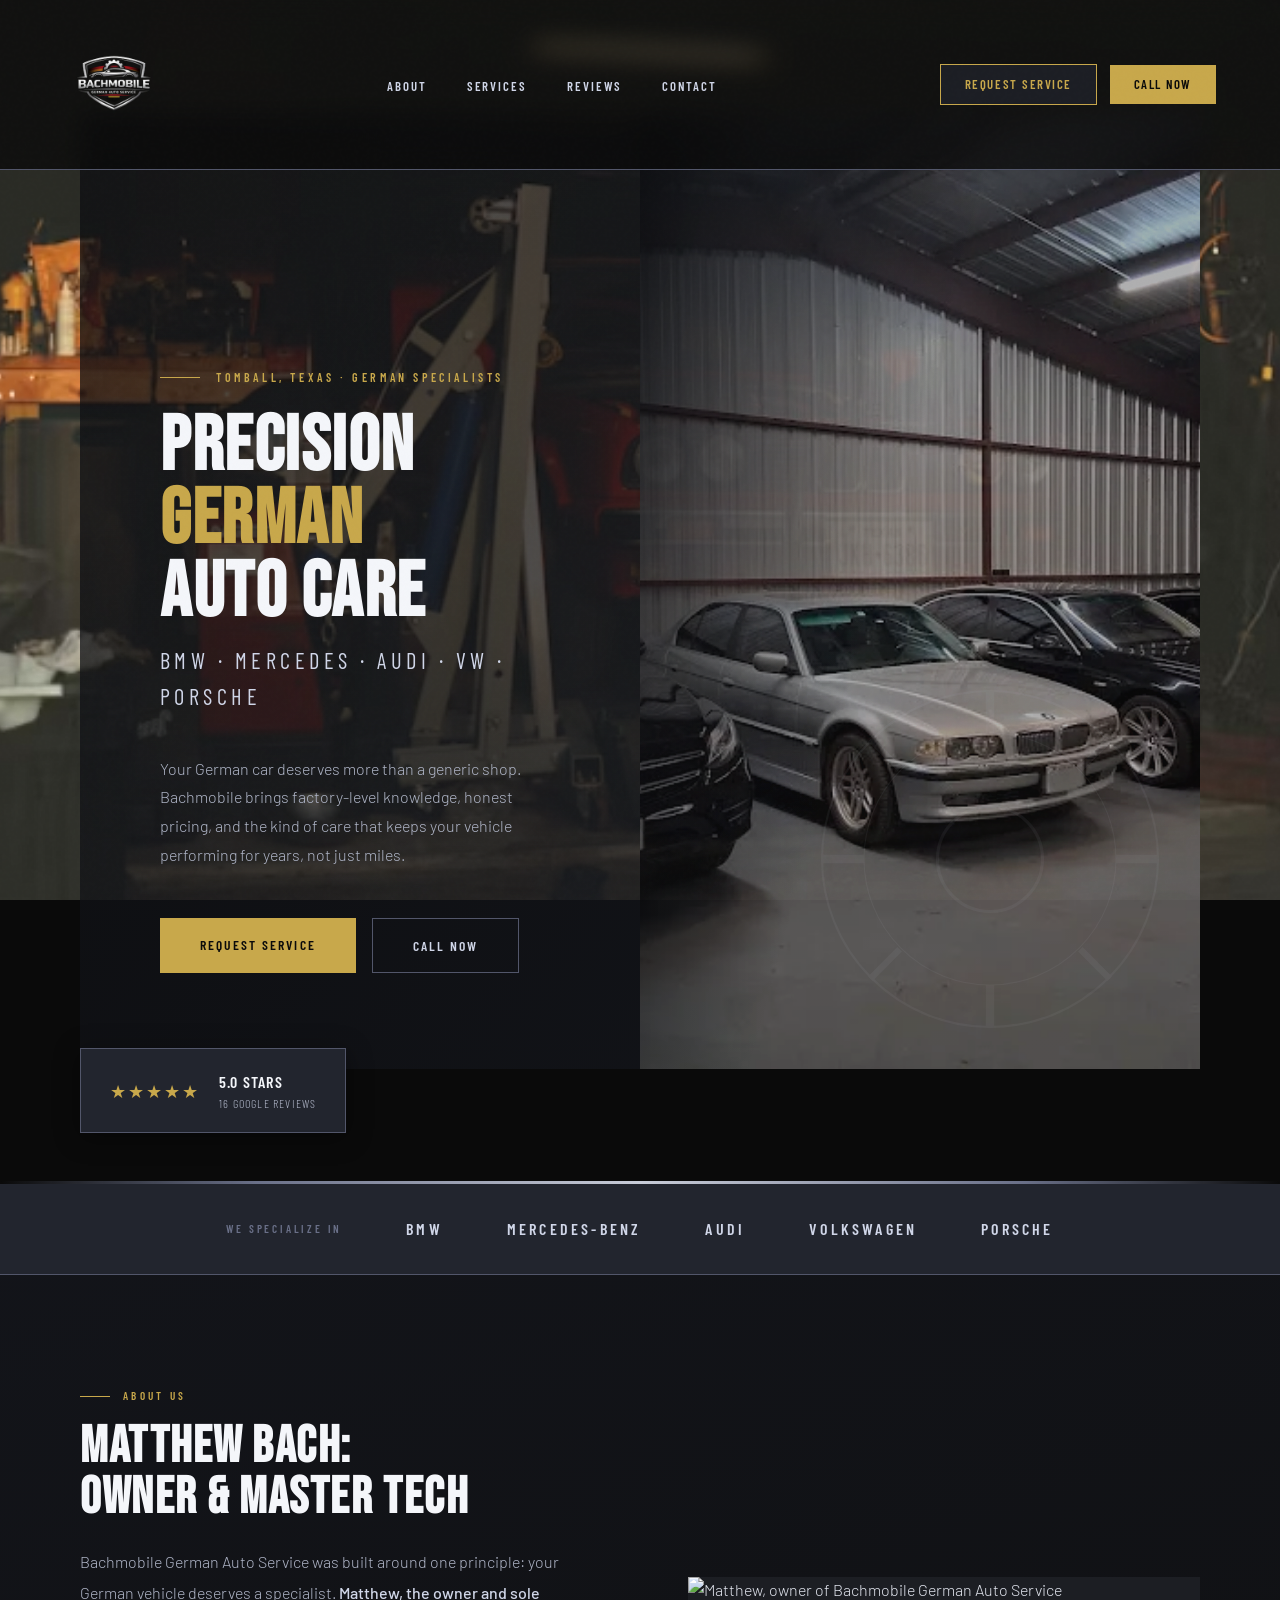
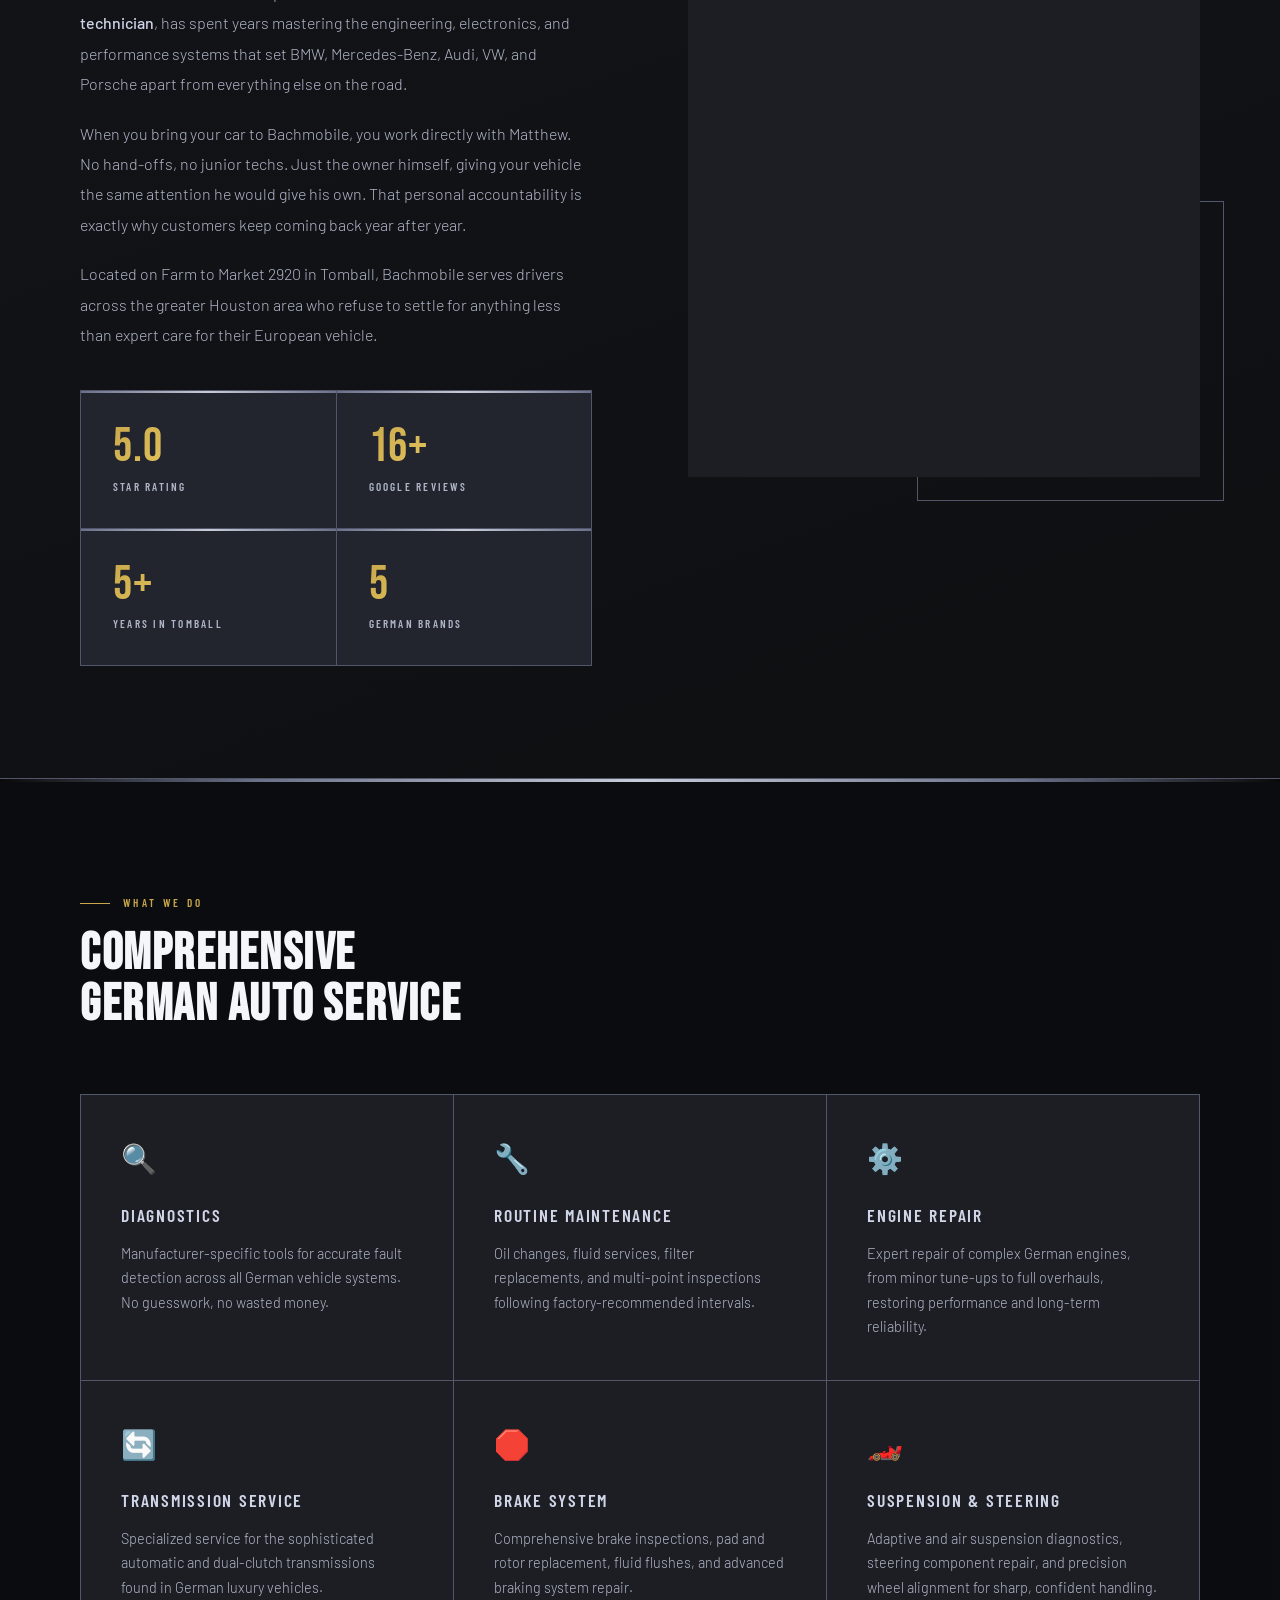
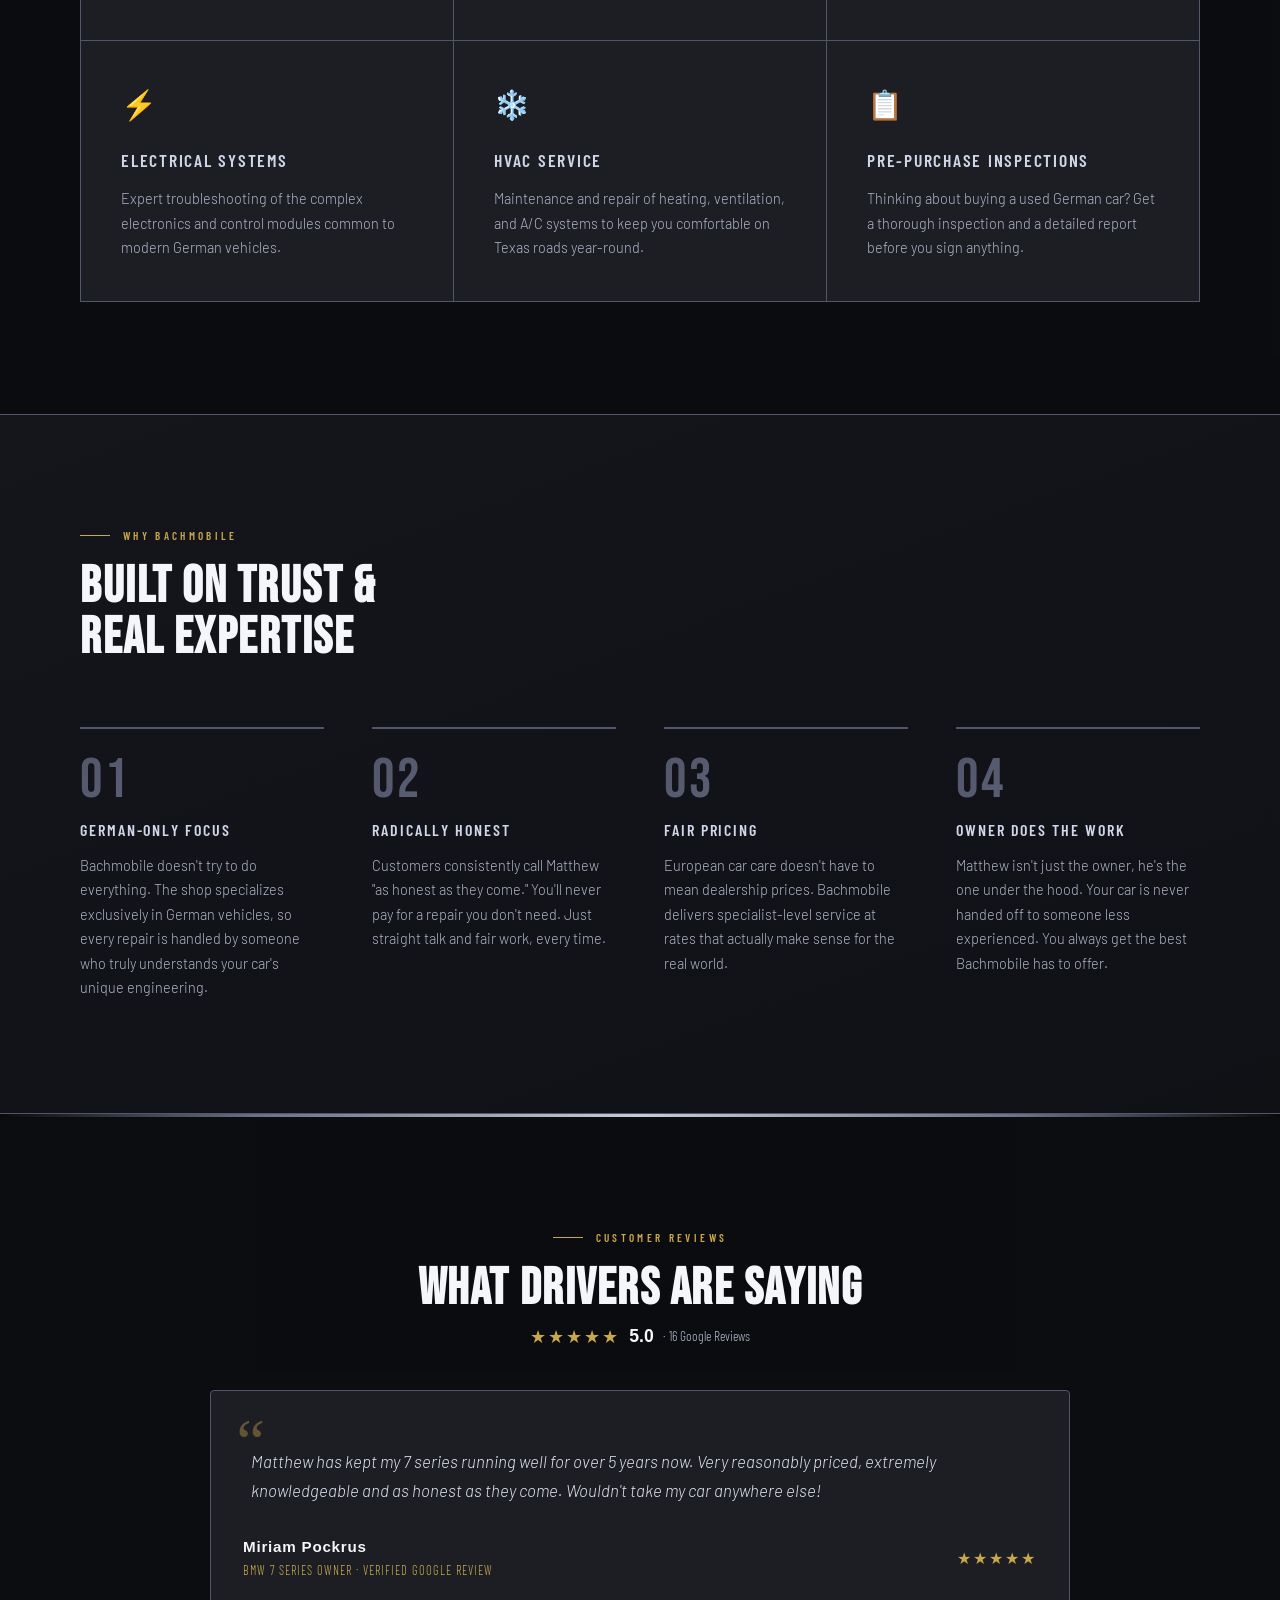
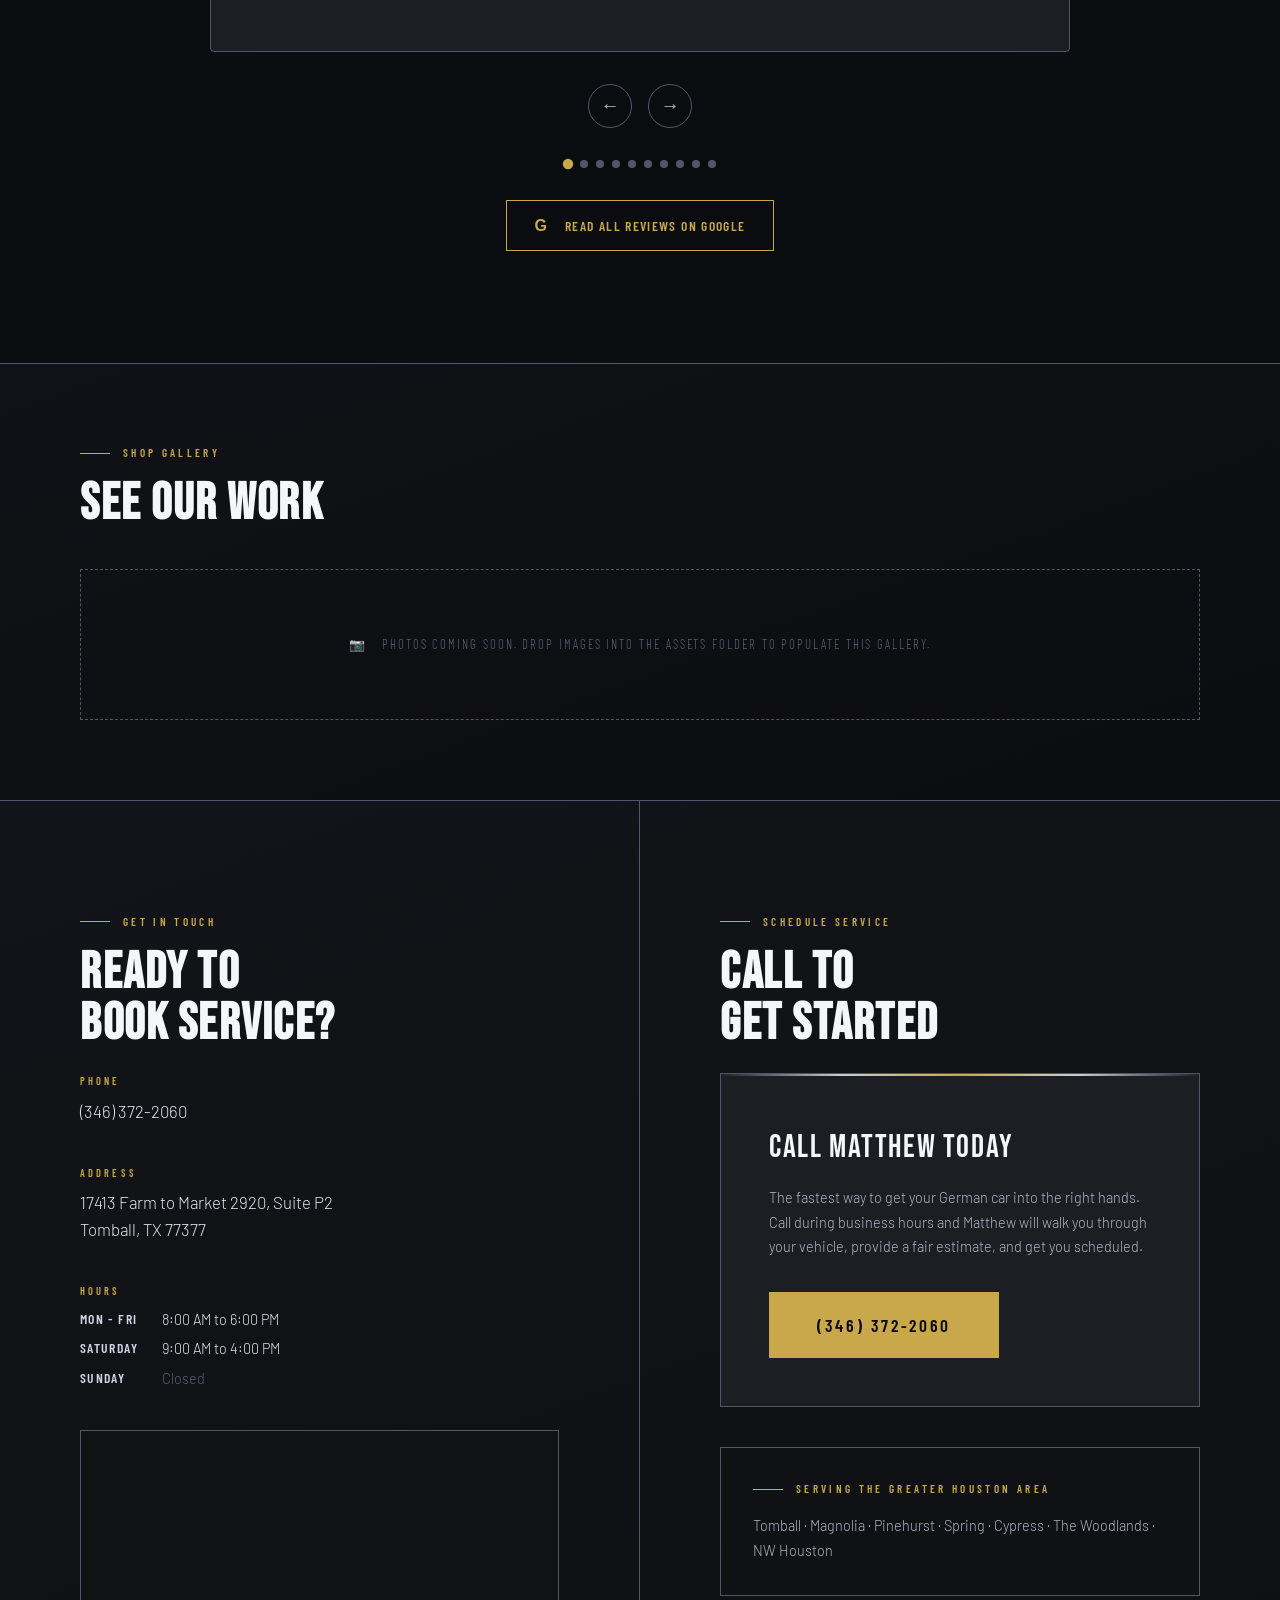
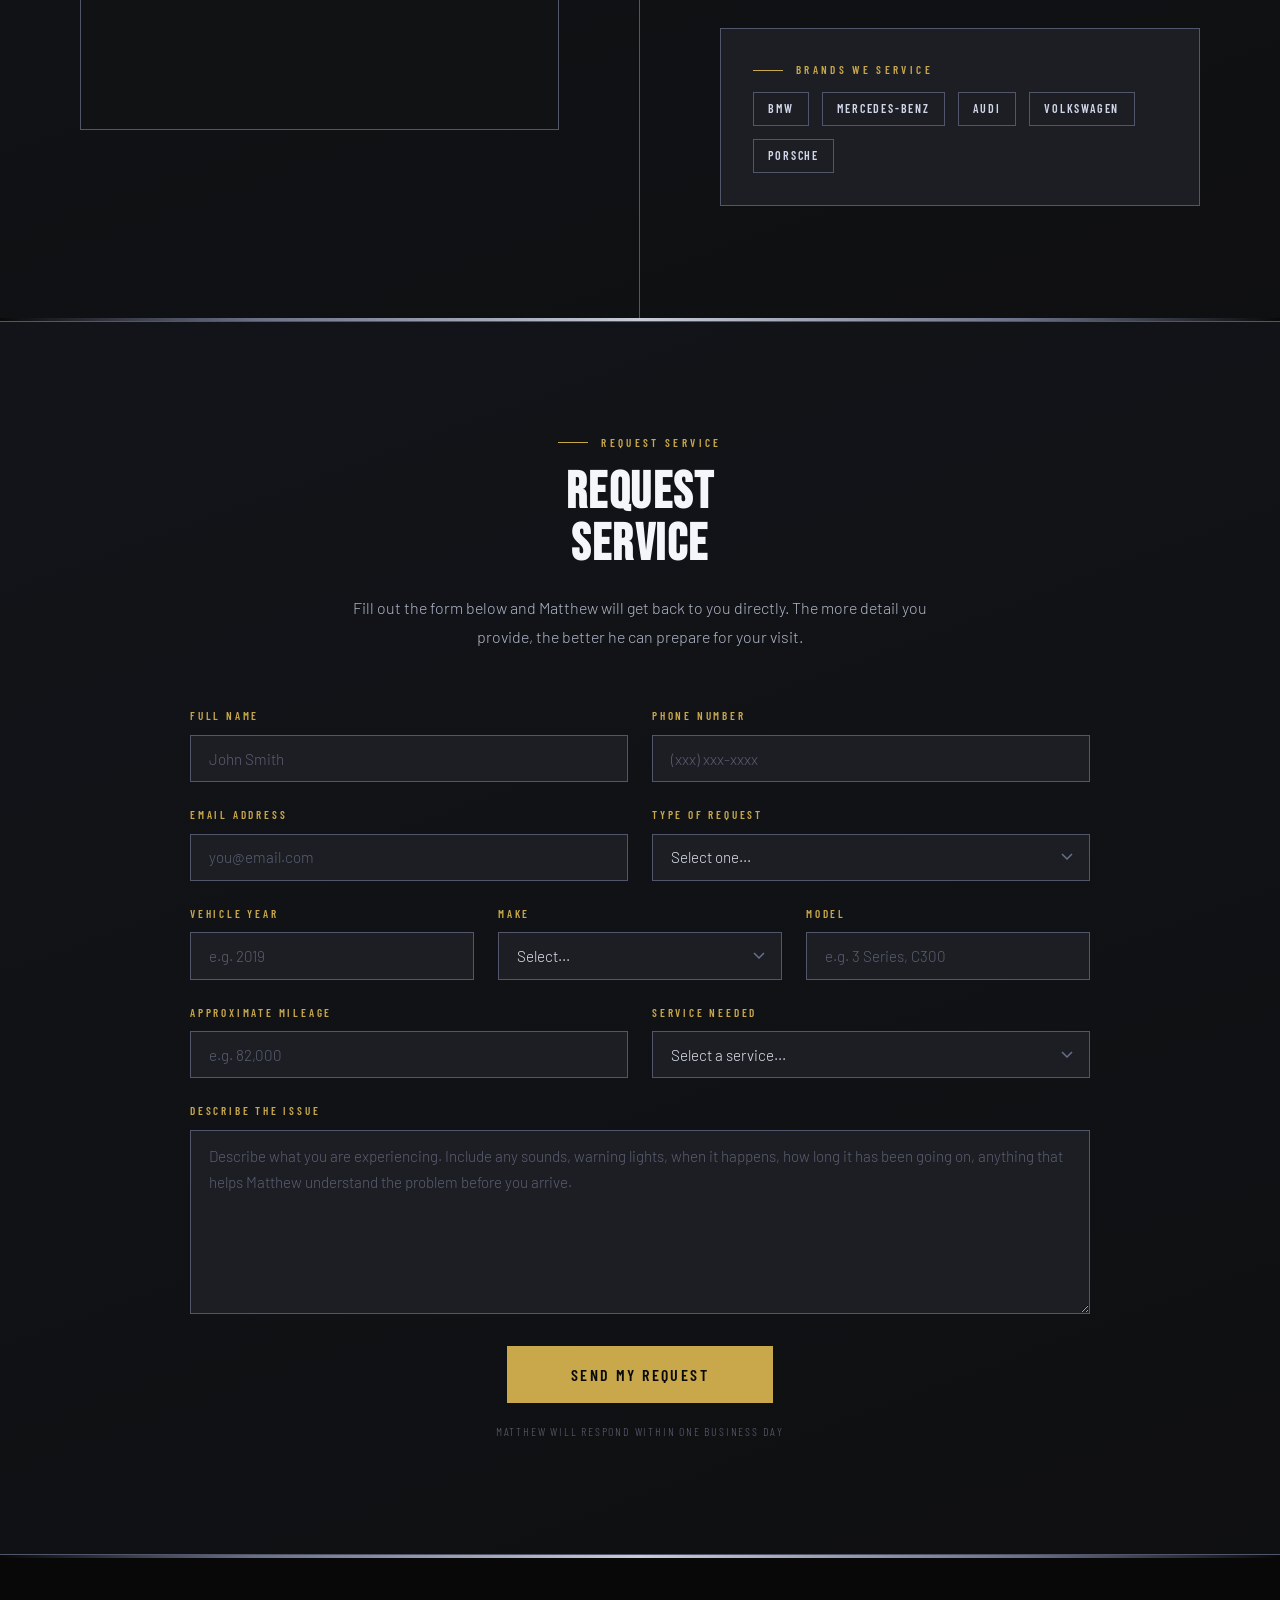
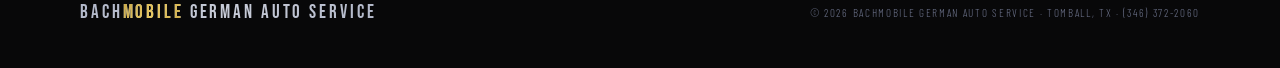
==== commit 10a82962: "Update index.html" ====
--- a/index.html
+++ b/index.html
@@ -16,7 +16,7 @@
   <!-- NAVIGATION -->
   <nav>
     <a href="#" class="nav-logo">
-      <img src="assets/assets-logo.png" alt="Bachmobile German Auto Service" style="height:156px;width:auto;" />
+      <img src="assets/assets-logo.png" alt="Bachmobile German Auto Service" style="height:100px;width:auto;" />
     </a>
     <ul class="nav-links">
       <li><a href="#about">About</a></li>
--- a/style.css
+++ b/style.css
@@ -100,6 +100,12 @@
 
 .nav-links a:hover { color: var(--gold); }
 
+.nav-cta-group {
+  display: flex;
+  gap: 0.8rem;
+  align-items: center;
+}
+
 .nav-cta {
   font-family: 'Barlow Condensed', sans-serif;
   font-size: 0.8rem;
@@ -114,6 +120,14 @@
 }
 
 .nav-cta:hover { background: #e0bc60; }
+
+.nav-cta-outline {
+  background: var(--panel);
+  color: var(--gold);
+  border: 1px solid var(--gold);
+}
+
+.nav-cta-outline:hover { background: var(--gold); color: var(--black); }
 
 /* ── HERO ── */
 .hero {
@@ -244,8 +258,7 @@
 
 .hero-gear {
   position: absolute;
-  bottom: 0;
-  right: 0;
+  bottom: 0; right: 0;
   width: 75%;
   opacity: 0.06;
   pointer-events: none;
@@ -362,13 +375,7 @@
   border-bottom: 1px solid var(--border-bright);
 }
 
-.about-body p {
-  font-size: 1rem;
-  line-height: 1.9;
-  color: var(--silver);
-  margin-bottom: 1.2rem;
-}
-
+.about-body p { font-size: 1rem; line-height: 1.9; color: var(--silver); margin-bottom: 1.2rem; }
 .about-body p strong { color: var(--silver-bright); font-weight: 500; }
 
 .about-stats {
@@ -429,17 +436,14 @@
 .about-image-wrap::after {
   content: '';
   position: absolute;
-  bottom: -1.5rem;
-  right: -1.5rem;
-  width: 60%;
-  height: 60%;
+  bottom: -1.5rem; right: -1.5rem;
+  width: 60%; height: 60%;
   border: 1px solid var(--border-bright);
   z-index: -1;
 }
 
 /* ── SERVICES ── */
 #services { background: rgba(13,14,18,0.75); }
-
 .services-header { max-width: 600px; margin-bottom: 4rem; }
 
 .services-grid {
@@ -462,8 +466,7 @@
   content: '';
   position: absolute;
   top: 0; left: 0;
-  width: 3px;
-  height: 0;
+  width: 3px; height: 0;
   background: linear-gradient(180deg, var(--metallic-1), var(--gold));
   transition: height 0.3s;
 }
@@ -499,12 +502,7 @@
   margin-top: 4rem;
 }
 
-.why-item {
-  border-top: 2px solid var(--border-bright);
-  padding-top: 1.5rem;
-  transition: border-color 0.3s;
-}
-
+.why-item { border-top: 2px solid var(--border-bright); padding-top: 1.5rem; transition: border-color 0.3s; }
 .why-item:hover { border-top-color: var(--metallic-1); }
 
 .why-num {
@@ -547,11 +545,7 @@
   margin: 0.5rem 0 2.5rem;
 }
 
-.reviews-stars {
-  color: var(--gold);
-  font-size: 1.1rem;
-  letter-spacing: 2px;
-}
+.reviews-stars { color: var(--gold); font-size: 1.1rem; letter-spacing: 2px; }
 
 .reviews-score {
   font-size: 1.1rem;
@@ -592,8 +586,7 @@
 .review-card::before {
   content: '\201C';
   position: absolute;
-  top: 1.2rem;
-  left: 1.6rem;
+  top: 1.2rem; left: 1.6rem;
   font-size: 4rem;
   color: var(--gold);
   line-height: 1;
@@ -637,11 +630,7 @@
   text-transform: uppercase;
 }
 
-.review-card-stars {
-  color: var(--gold);
-  font-size: 1rem;
-  letter-spacing: 2px;
-}
+.review-card-stars { color: var(--gold); font-size: 1rem; letter-spacing: 2px; }
 
 .carousel-dots {
   display: flex;
@@ -651,8 +640,7 @@
 }
 
 .carousel-dot {
-  width: 8px;
-  height: 8px;
+  width: 8px; height: 8px;
   border-radius: 50%;
   background: var(--border-bright);
   border: none;
@@ -660,10 +648,7 @@
   transition: background 0.3s, transform 0.3s;
 }
 
-.carousel-dot.active {
-  background: var(--gold);
-  transform: scale(1.3);
-}
+.carousel-dot.active { background: var(--gold); transform: scale(1.3); }
 
 .carousel-nav {
   display: flex;
@@ -673,8 +658,7 @@
 }
 
 .carousel-btn {
-  width: 44px;
-  height: 44px;
+  width: 44px; height: 44px;
   border-radius: 50%;
   border: 1px solid var(--border-bright);
   background: transparent;
@@ -690,7 +674,7 @@
 .carousel-btn:hover {
   border-color: var(--gold);
   color: var(--gold);
-  background: rgba(200, 168, 75, 0.08);
+  background: rgba(200,168,75,0.08);
 }
 
 .reviews-cta {
@@ -710,15 +694,8 @@
   transition: background 0.2s, color 0.2s;
 }
 
-.reviews-cta:hover {
-  background: var(--gold);
-  color: var(--black);
-}
-
-.google-g {
-  font-weight: 900;
-  font-size: 1rem;
-}
+.reviews-cta:hover { background: var(--gold); color: var(--black); }
+.google-g { font-weight: 900; font-size: 1rem; }
 
 /* ── GALLERY ── */
 #gallery {
@@ -753,7 +730,6 @@
 
 .contact-left { padding: 7rem 5rem; border-right: 1px solid var(--border-bright); }
 .contact-right { padding: 7rem 5rem; }
-
 .contact-item { margin-bottom: 2.5rem; }
 
 .contact-label {
@@ -875,7 +851,6 @@
 }
 
 .form-row-3 { grid-template-columns: 1fr 1fr 1fr; }
-
 .form-group { display: flex; flex-direction: column; }
 
 .form-label {
@@ -904,11 +879,7 @@
 }
 
 .form-input::placeholder { color: var(--mid); }
-
-.form-input:focus {
-  border-color: var(--gold);
-  background: var(--panel-light);
-}
+.form-input:focus { border-color: var(--gold); background: var(--panel-light); }
 
 .form-select {
   background-image: url("data:image/svg+xml,%3Csvg xmlns='http://www.w3.org/2000/svg' width='12' height='8' viewBox='0 0 12 8'%3E%3Cpath d='M1 1l5 5 5-5' stroke='%236a7088' stroke-width='1.5' fill='none'/%3E%3C/svg%3E");
@@ -919,7 +890,6 @@
 }
 
 .form-select option { background: var(--panel); color: var(--light); }
-
 .form-textarea { resize: vertical; min-height: 140px; line-height: 1.7; }
 
 /* ── ANIMATIONS ── */
@@ -930,9 +900,7 @@
 .sticky-call-bar {
   display: none;
   position: fixed;
-  bottom: 0;
-  left: 0;
-  right: 0;
+  bottom: 0; left: 0; right: 0;
   z-index: 9998;
   padding: 0.75rem 1rem;
   background: rgba(10,10,10,0.97);
@@ -959,18 +927,8 @@
 }
 
 .sticky-call-btn:active { opacity: 0.8; }
-
-.btn-call {
-  background: var(--gold);
-  color: var(--black);
-}
-
-.btn-form {
-  background: transparent;
-  color: var(--gold);
-  border: 1px solid var(--gold);
-}
-
+.btn-call { background: var(--gold); color: var(--black); }
+.btn-form { background: transparent; color: var(--gold); border: 1px solid var(--gold); }
 .btn-icon { font-size: 1rem; }
 
 /* ── RESPONSIVE ── */
@@ -996,7 +954,7 @@
 @media (max-width: 768px) {
   .sticky-call-bar { display: flex; }
   body { padding-bottom: 76px; }
-  nav > div { display: none; }
+  .nav-cta-group { display: none !important; }
 }
 
 @media (max-width: 700px) {
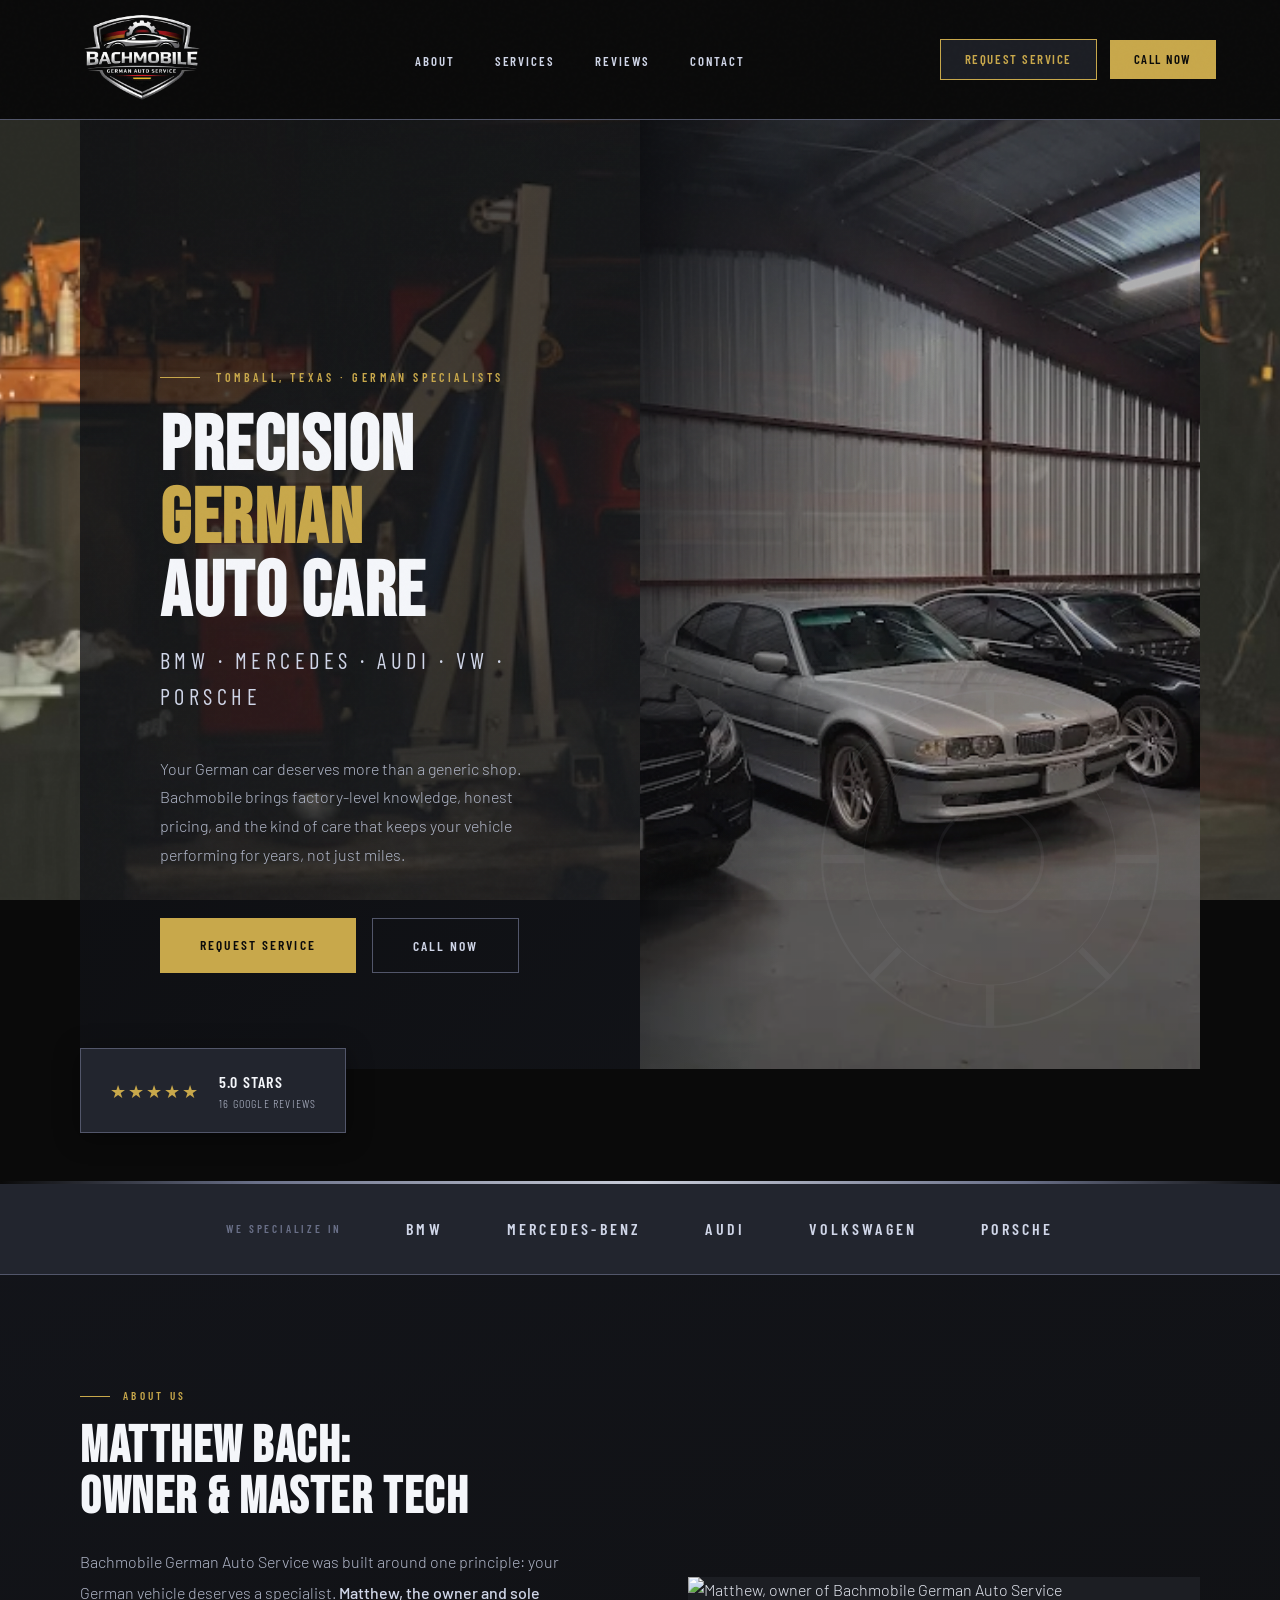
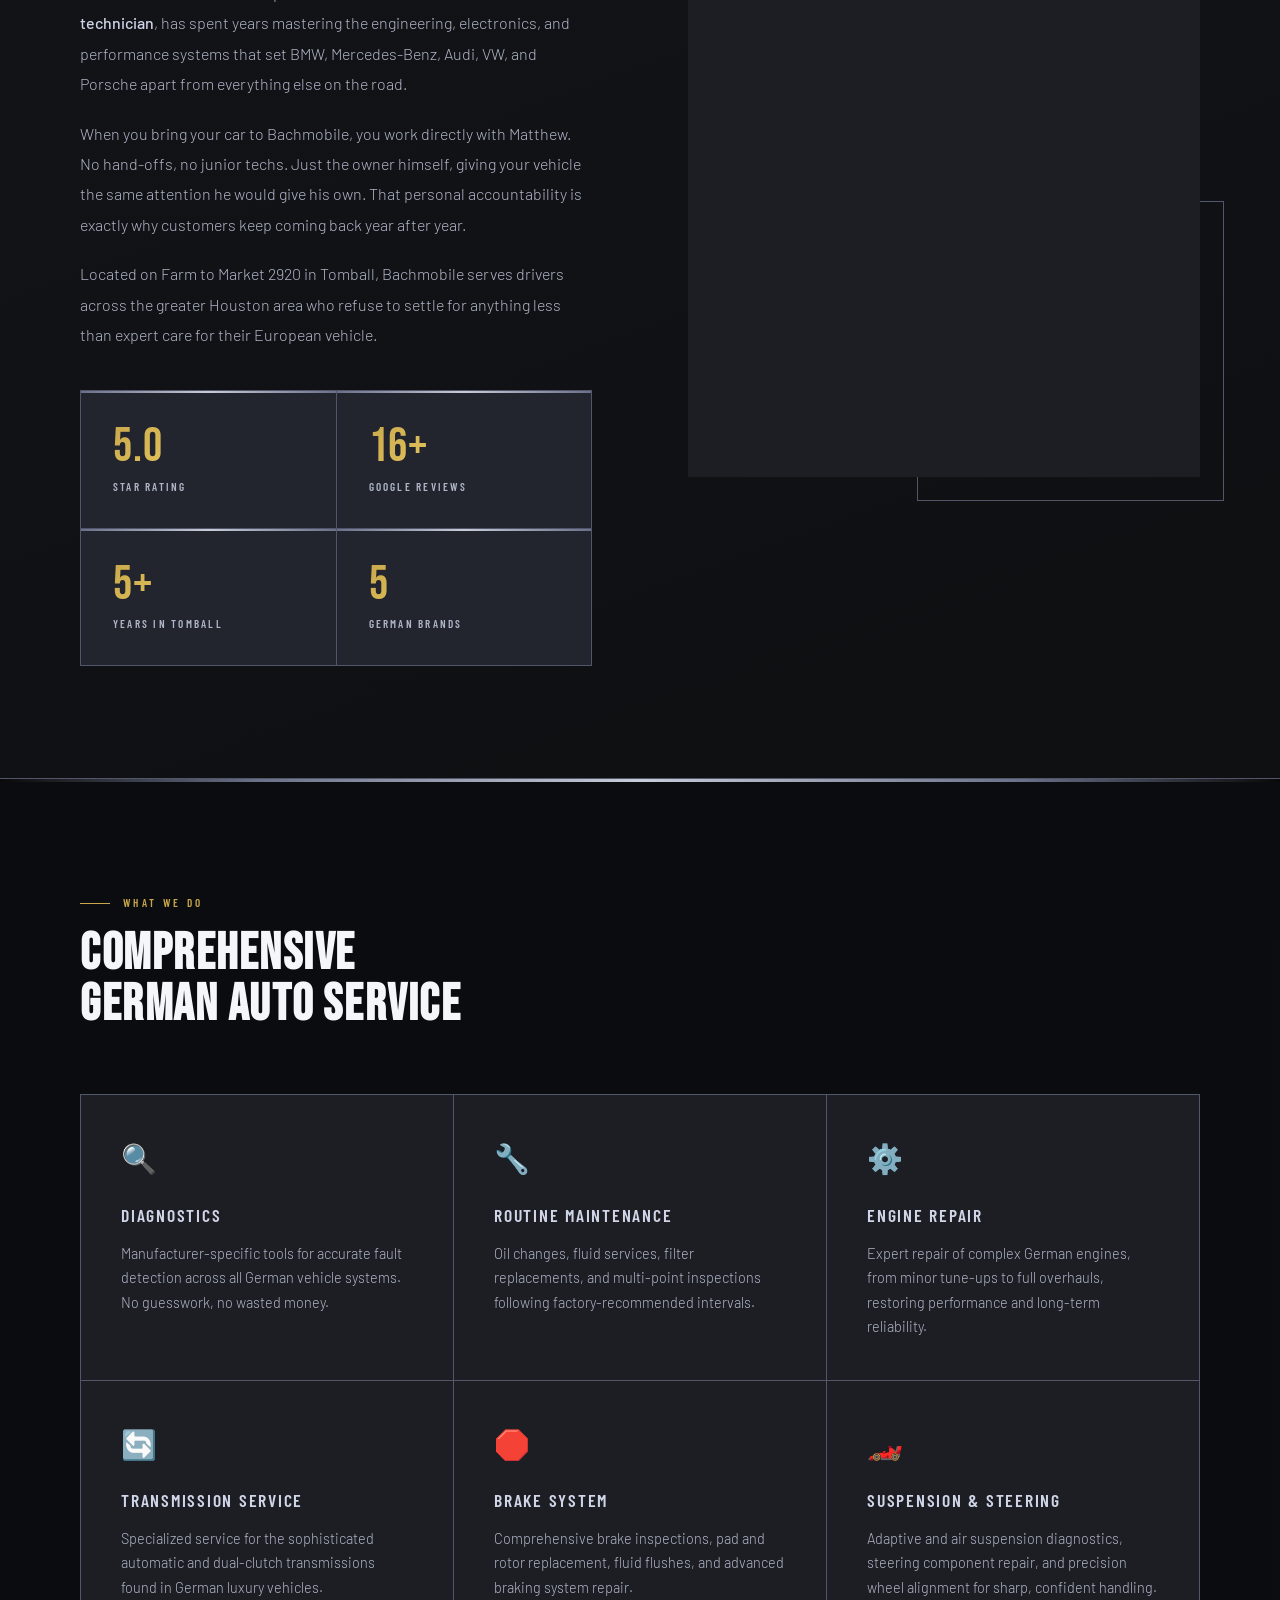
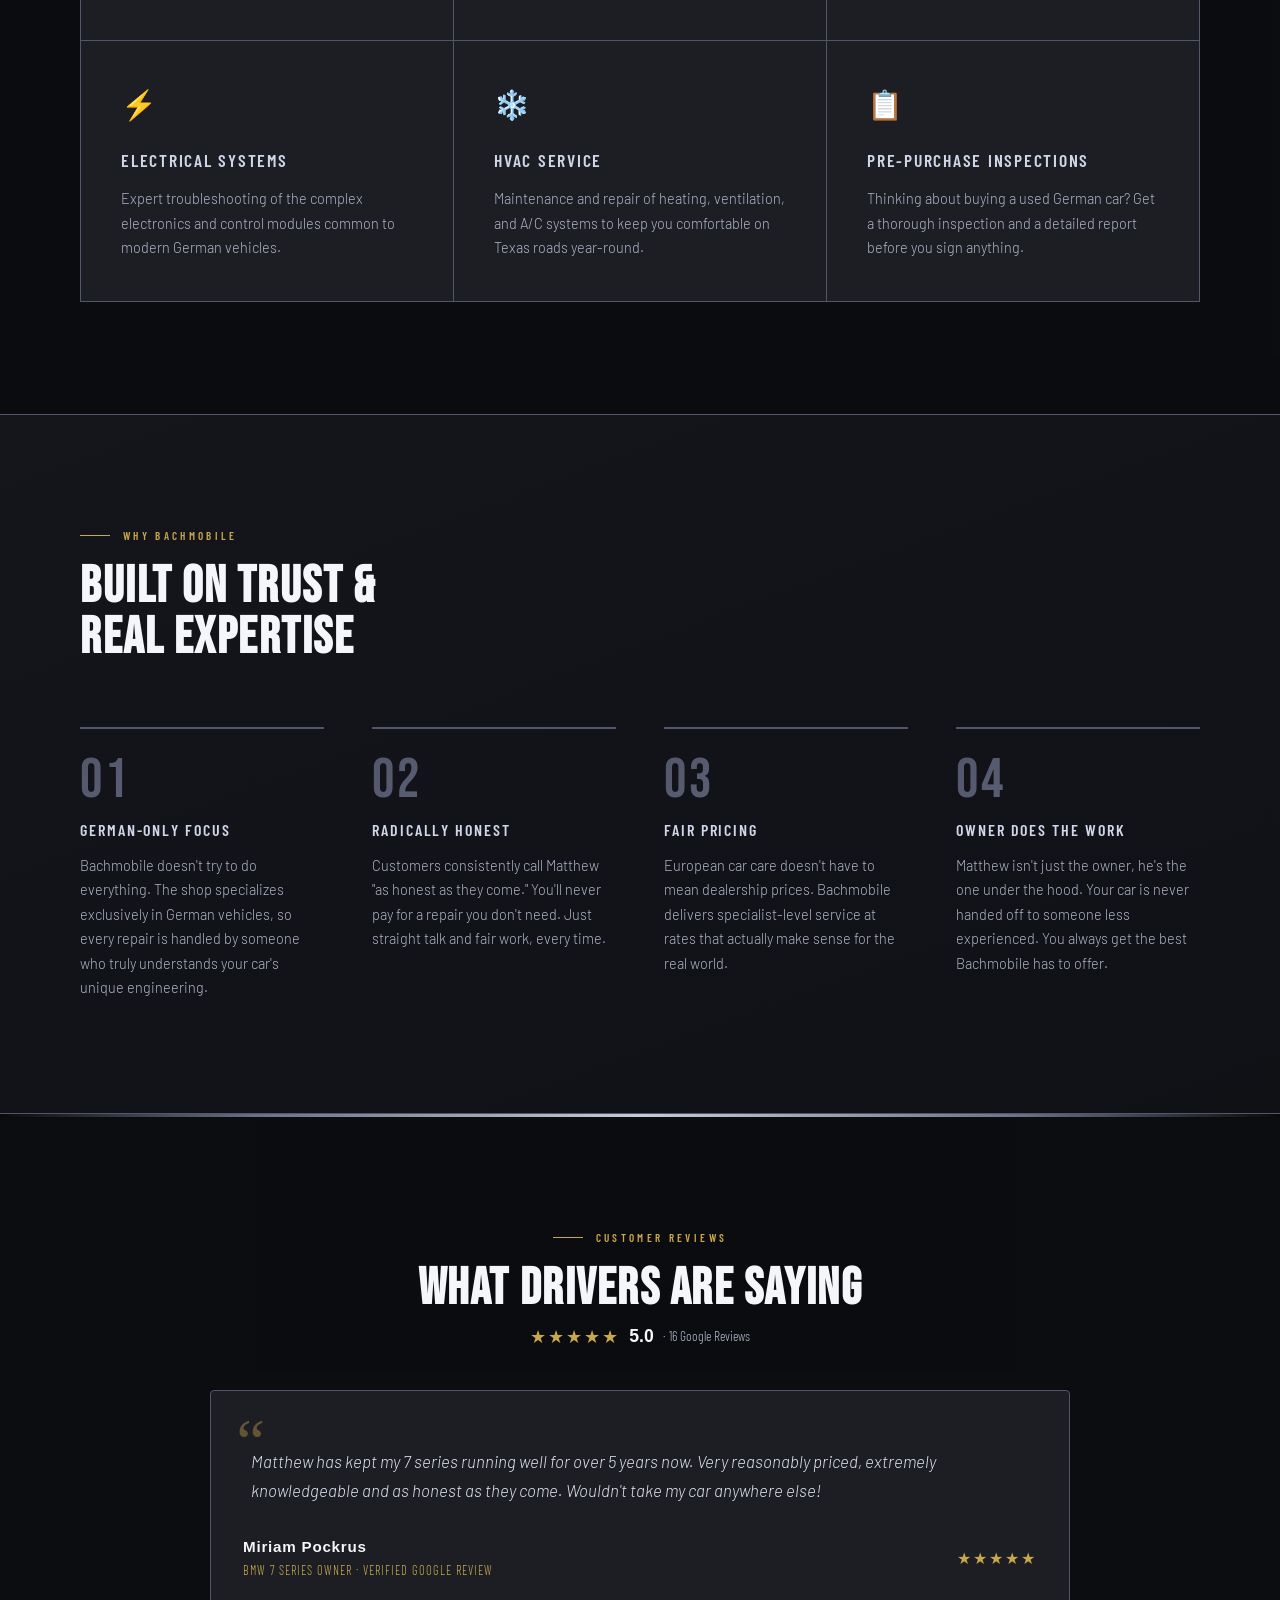
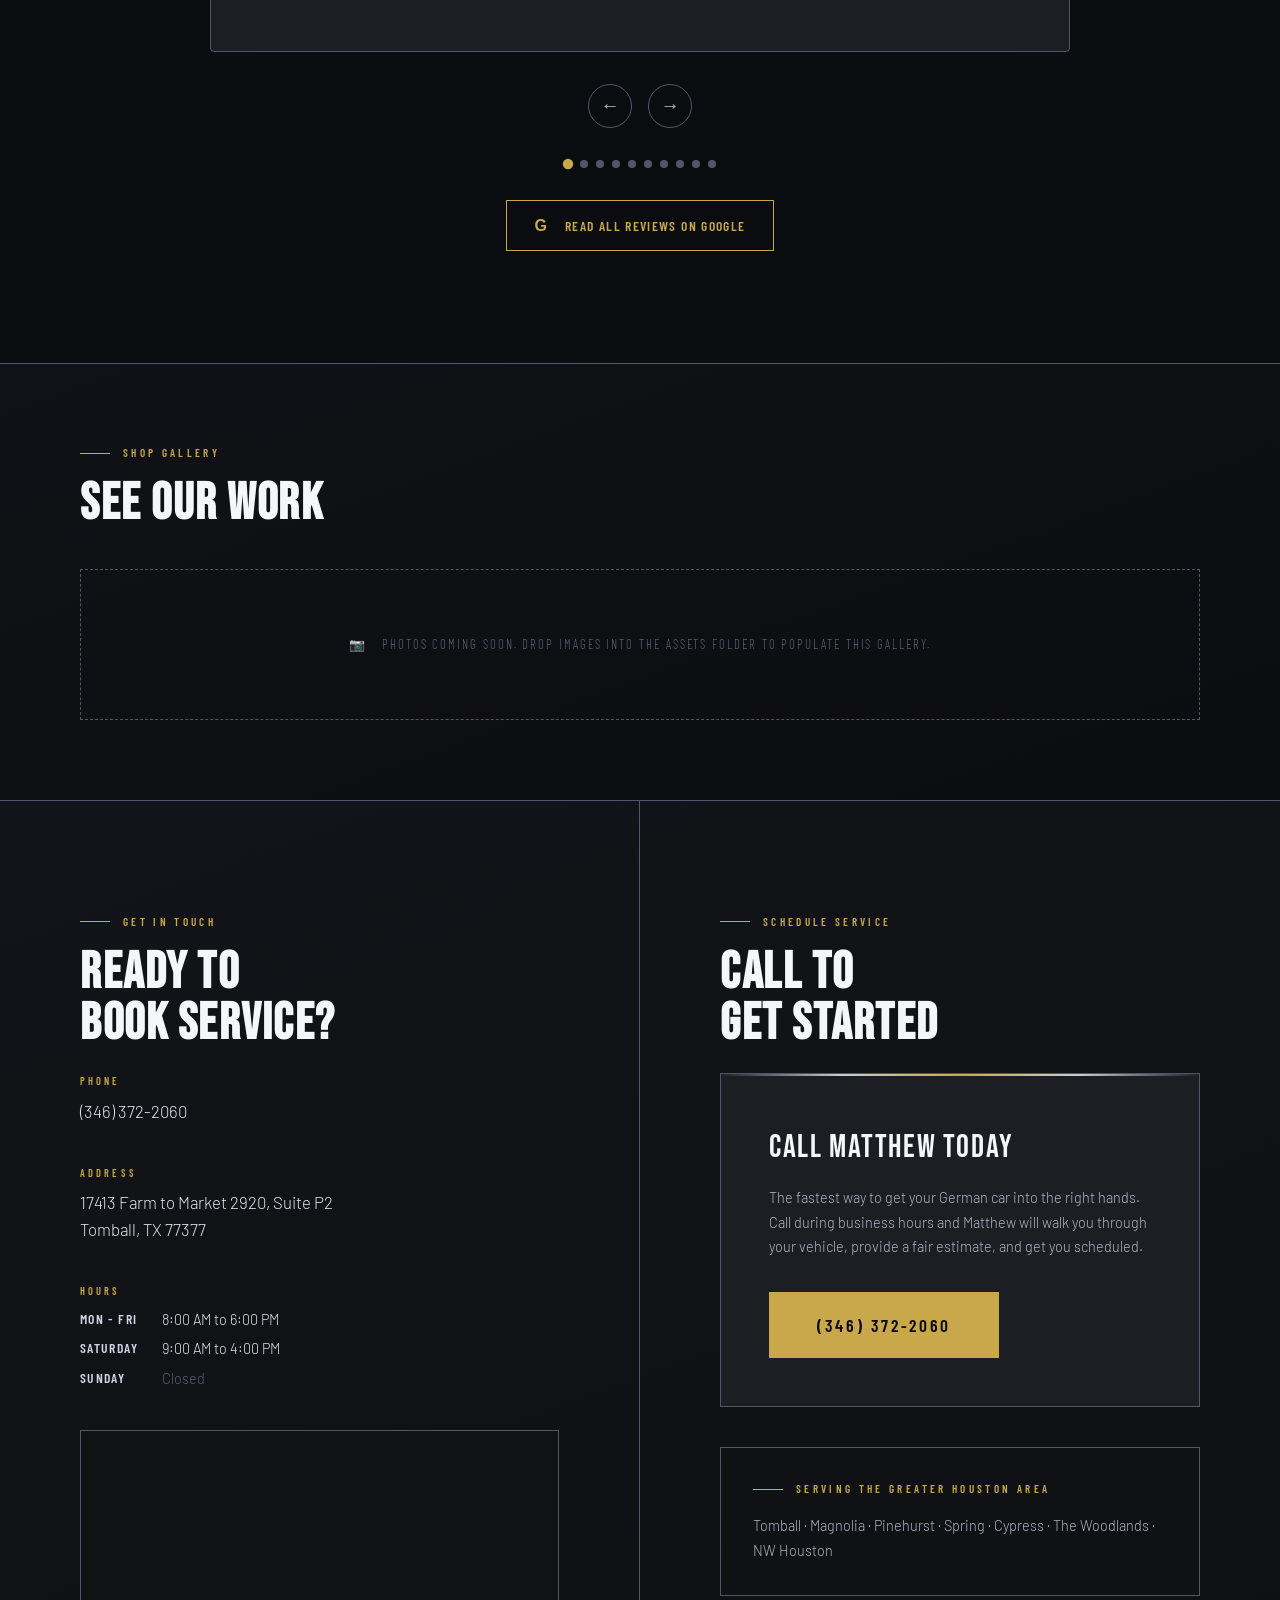
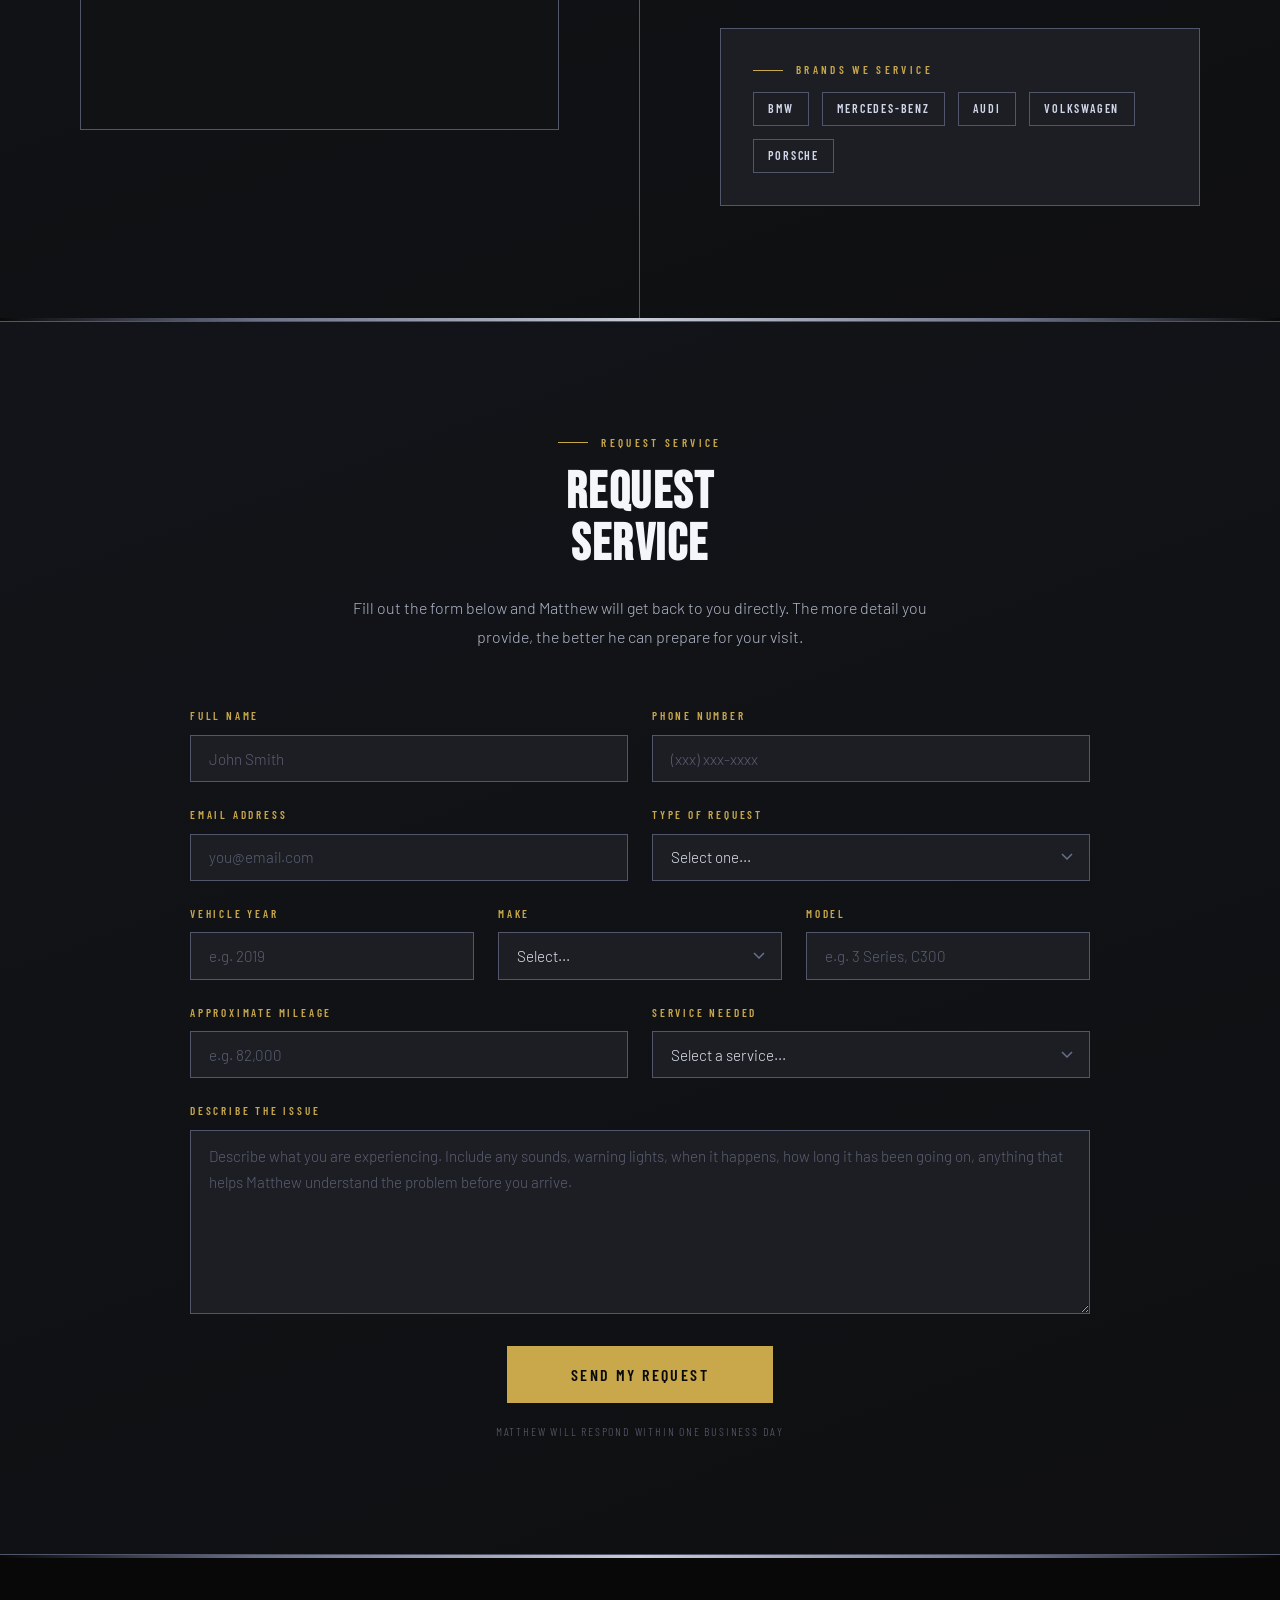
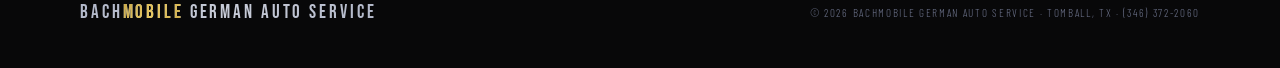
==== commit 4201c528: "Update index.html" ====
--- a/index.html
+++ b/index.html
@@ -16,7 +16,7 @@
   <!-- NAVIGATION -->
   <nav>
     <a href="#" class="nav-logo">
-      <img src="assets/assets-logo.png" alt="Bachmobile German Auto Service" style="height:100px;width:auto;" />
+      <img src="assets/assets-logo.png" alt="Bachmobile German Auto Service" style="height:156px;width:auto;" />
     </a>
     <ul class="nav-links">
       <li><a href="#about">About</a></li>
--- a/style.css
+++ b/style.css
@@ -69,8 +69,8 @@
   align-items: center;
   justify-content: space-between;
   padding: 0 4rem;
-  height: 170px;
-  background: rgba(10,10,10,0.75);
+  height: 120px;
+  background: rgba(10,10,10,1);
   backdrop-filter: blur(12px);
   border-bottom: 1px solid var(--border-bright);
 }
@@ -955,6 +955,7 @@
   .sticky-call-bar { display: flex; }
   body { padding-bottom: 76px; }
   .nav-cta-group { display: none !important; }
+  nav { justify-content: center; height: 120px; }
 }
 
 @media (max-width: 700px) {
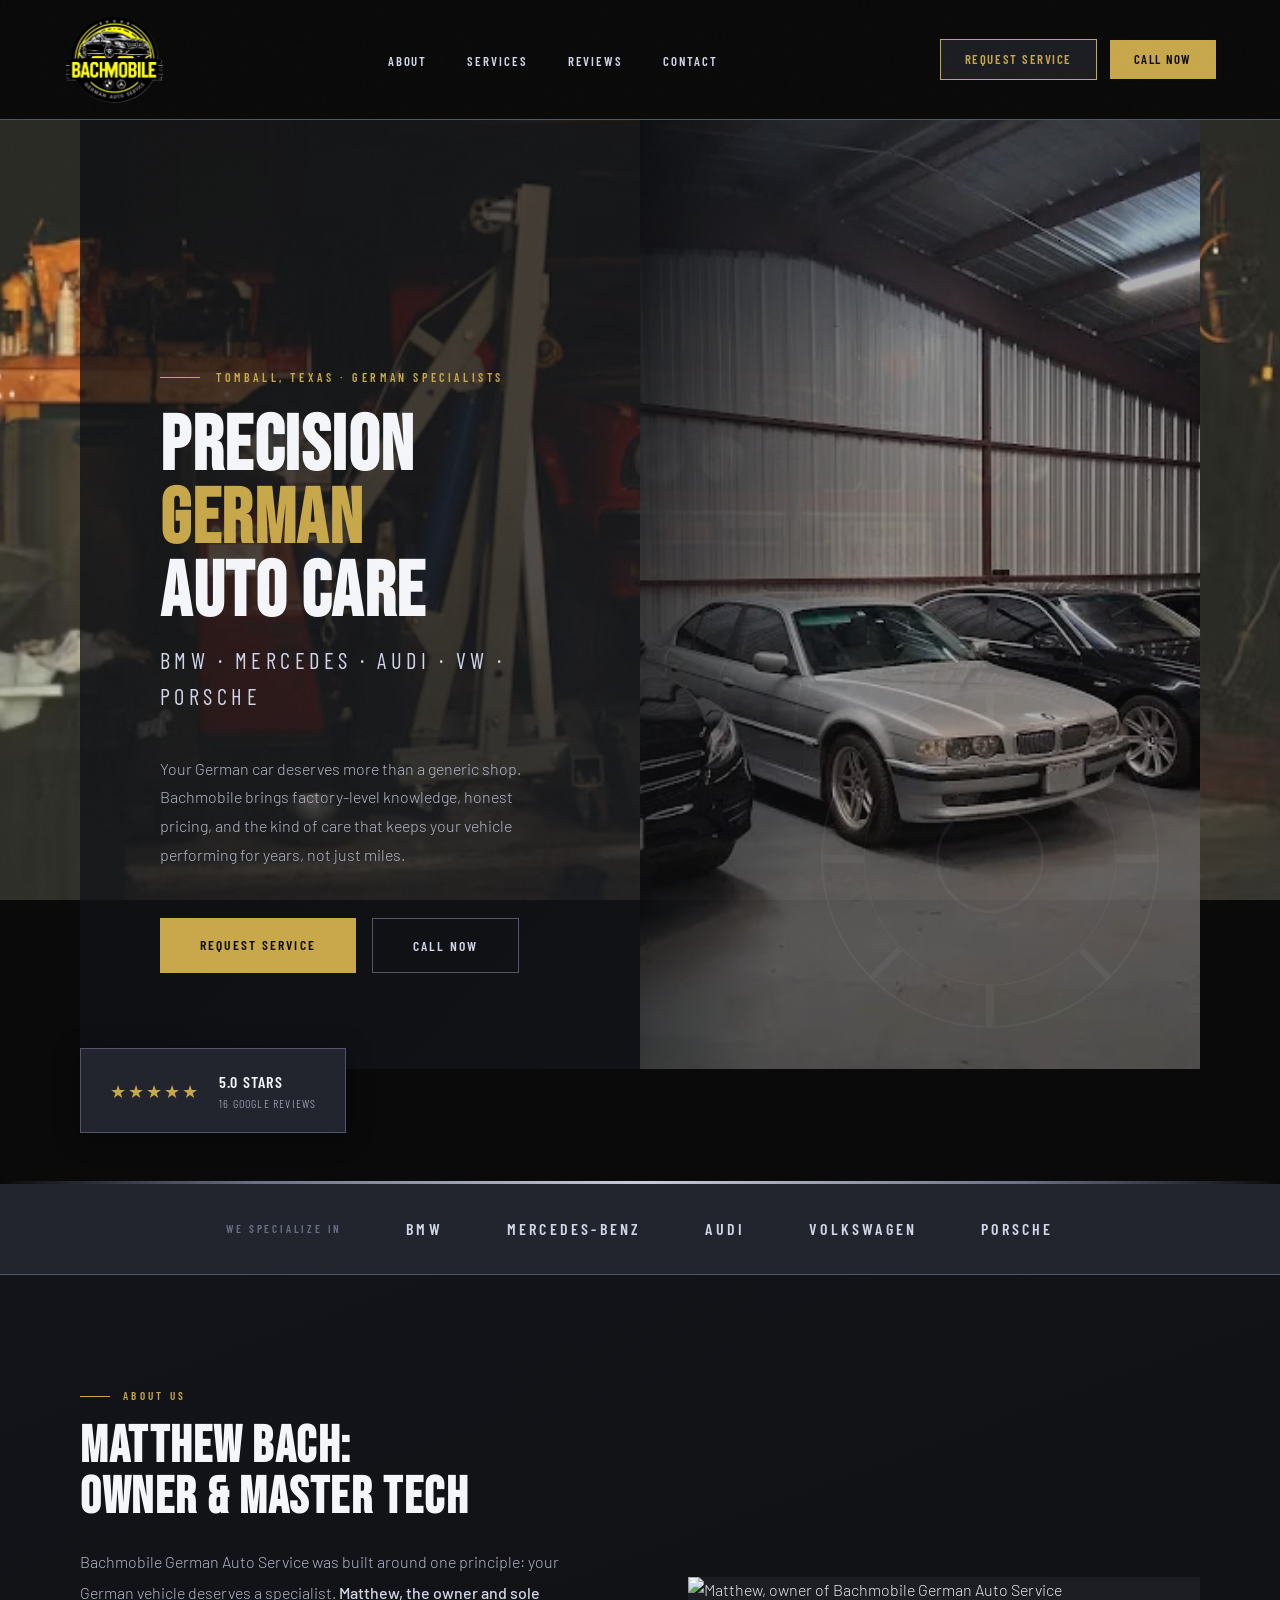
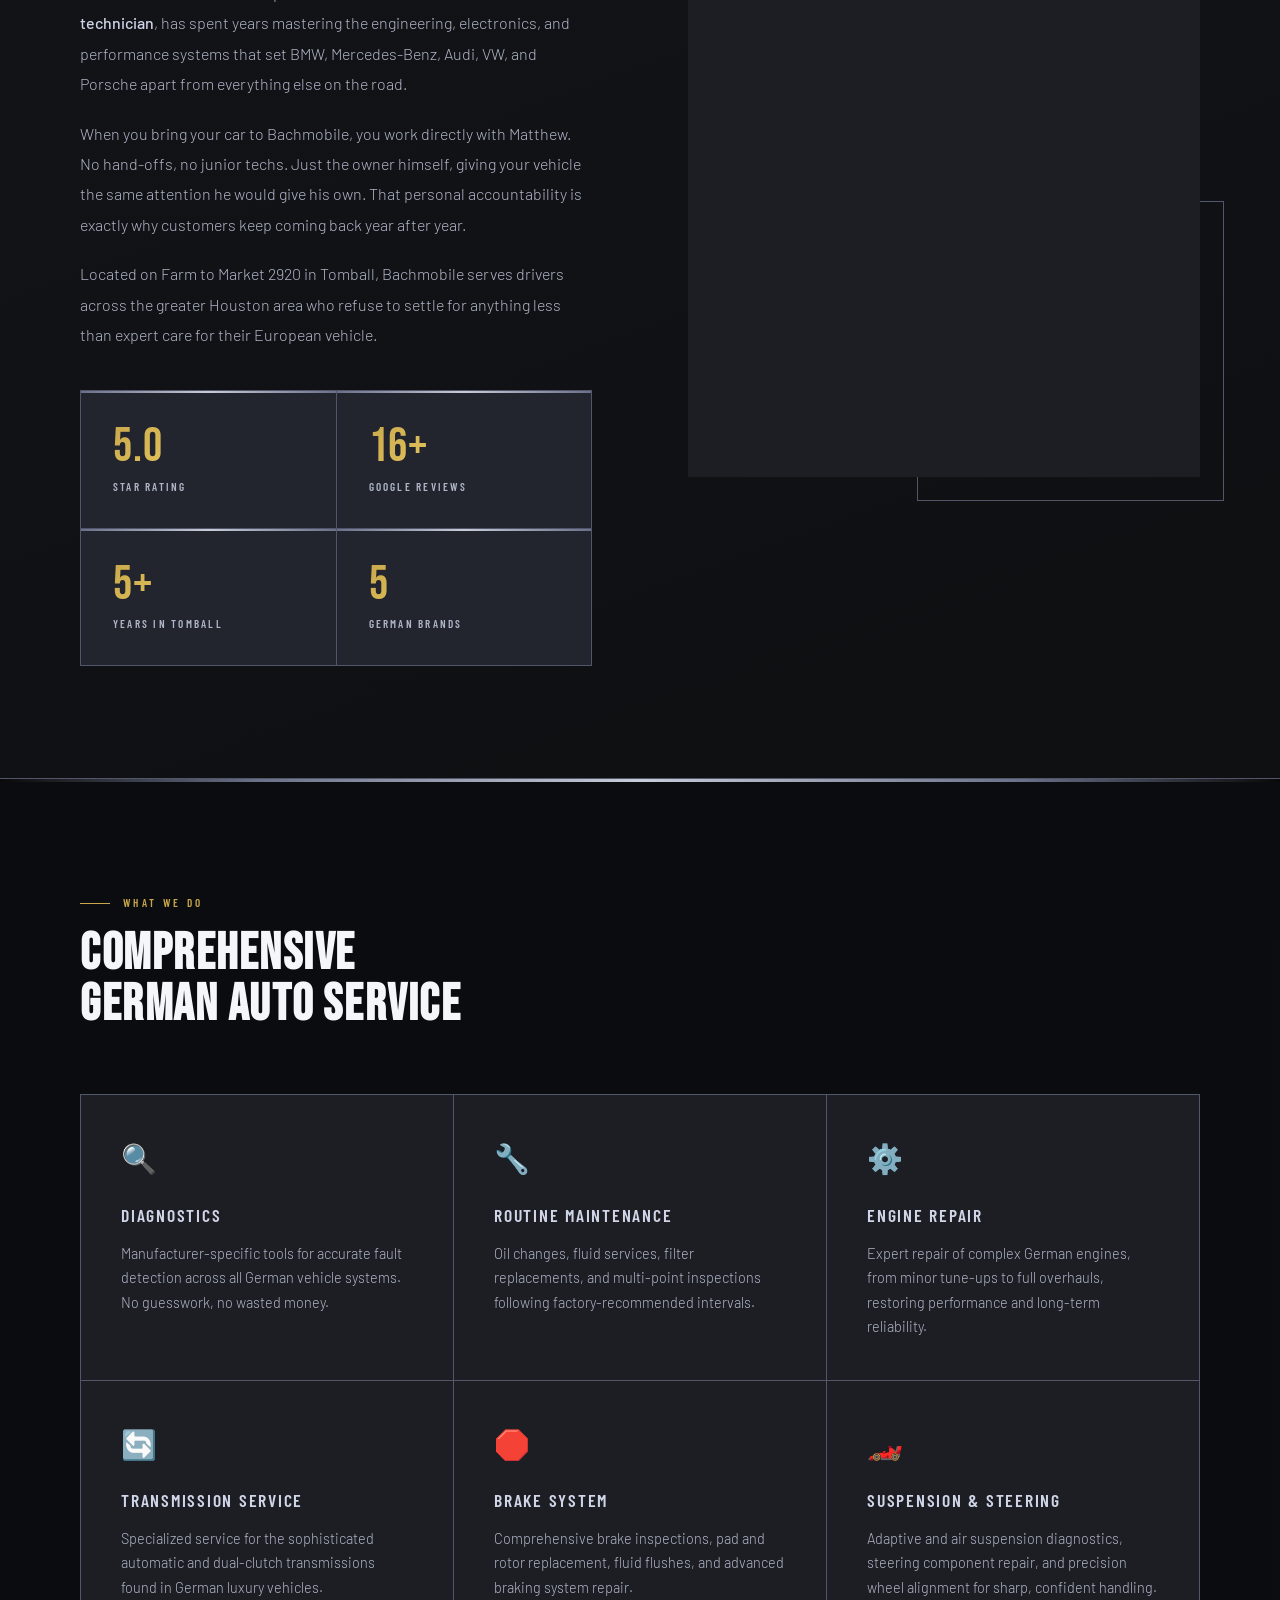
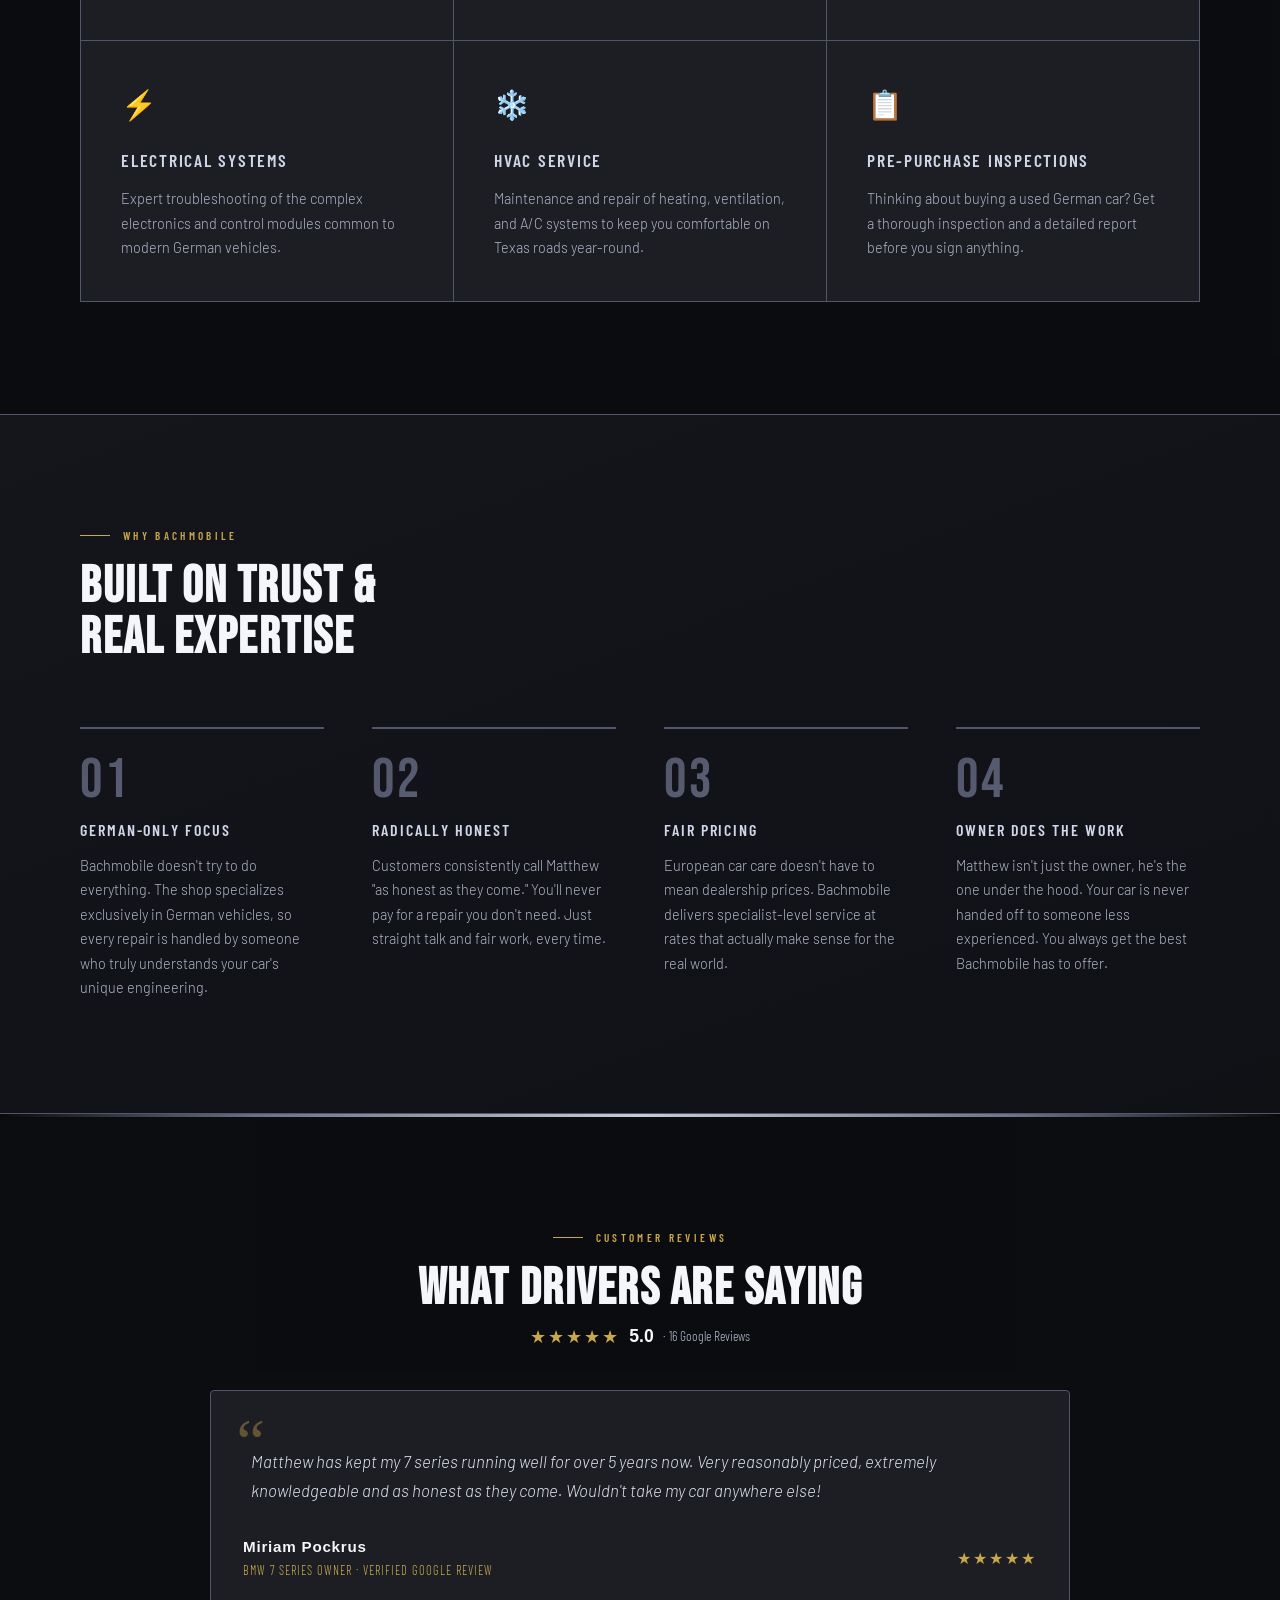
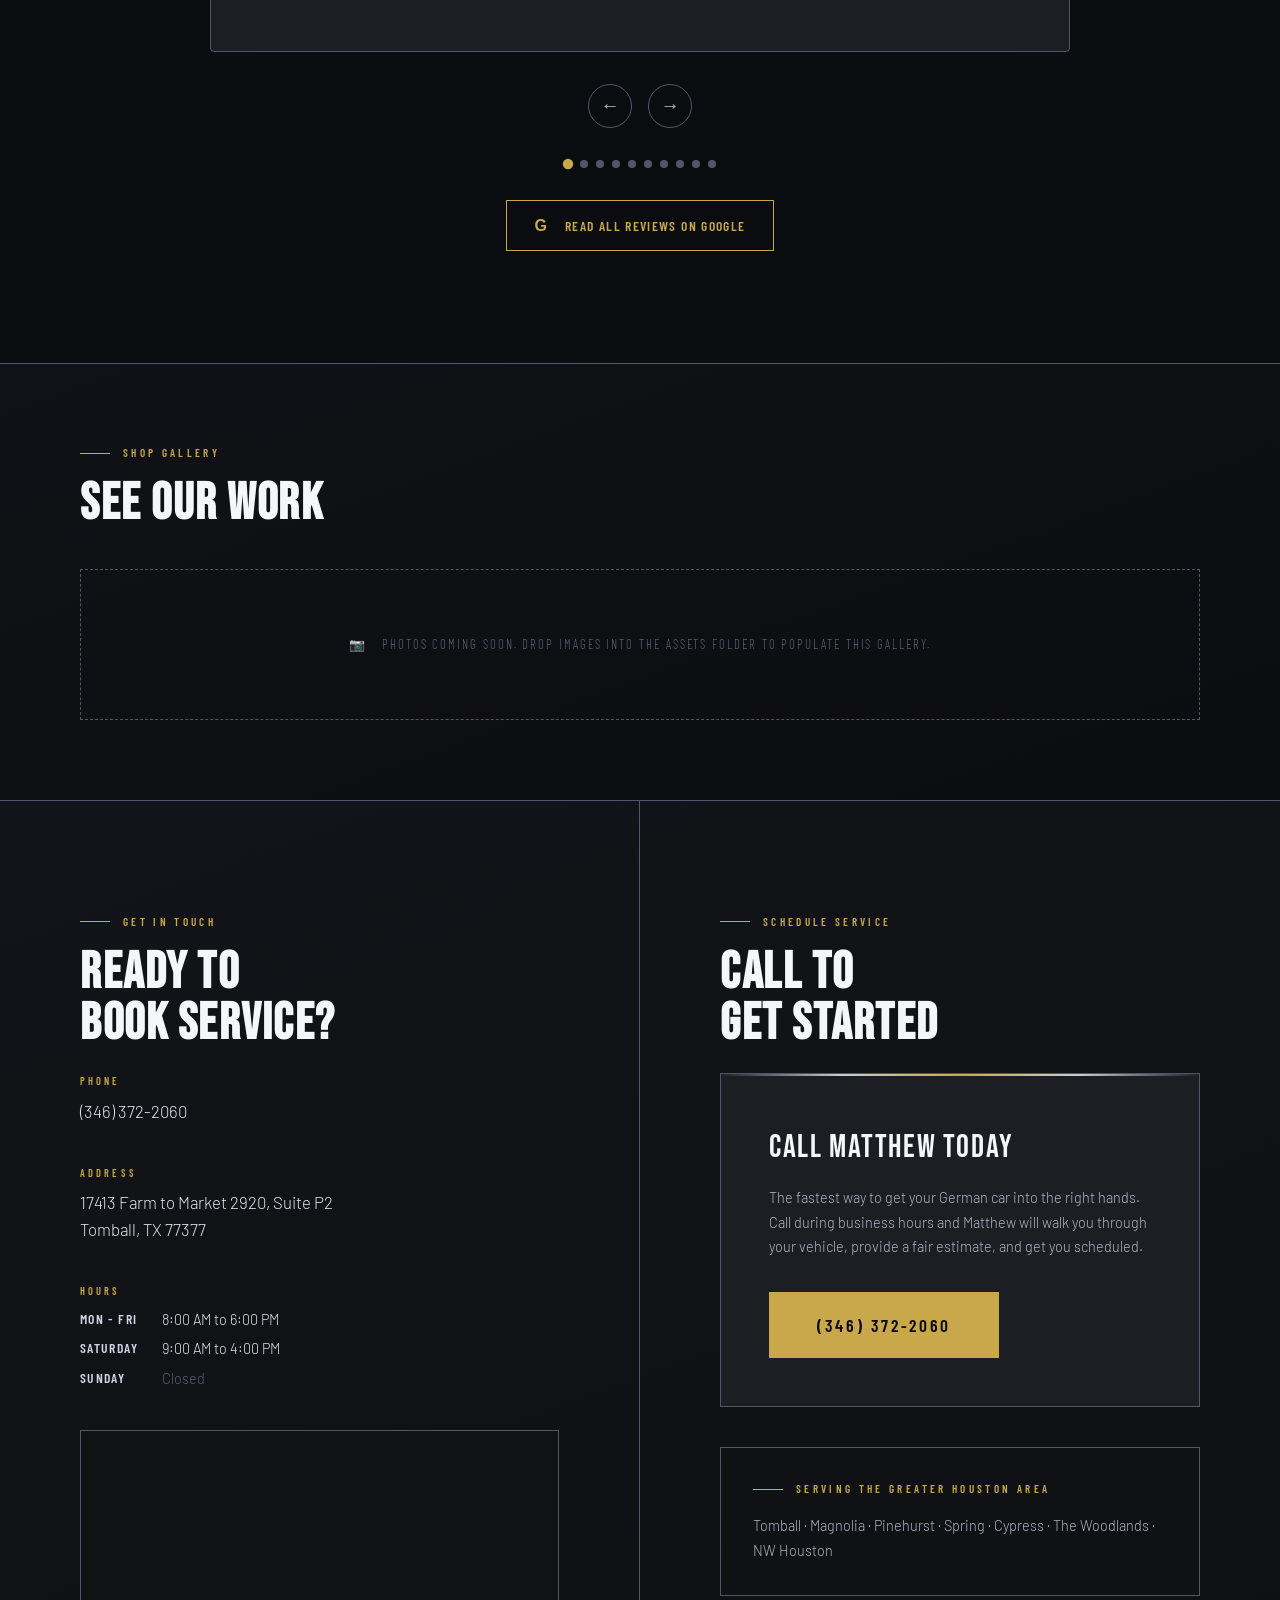
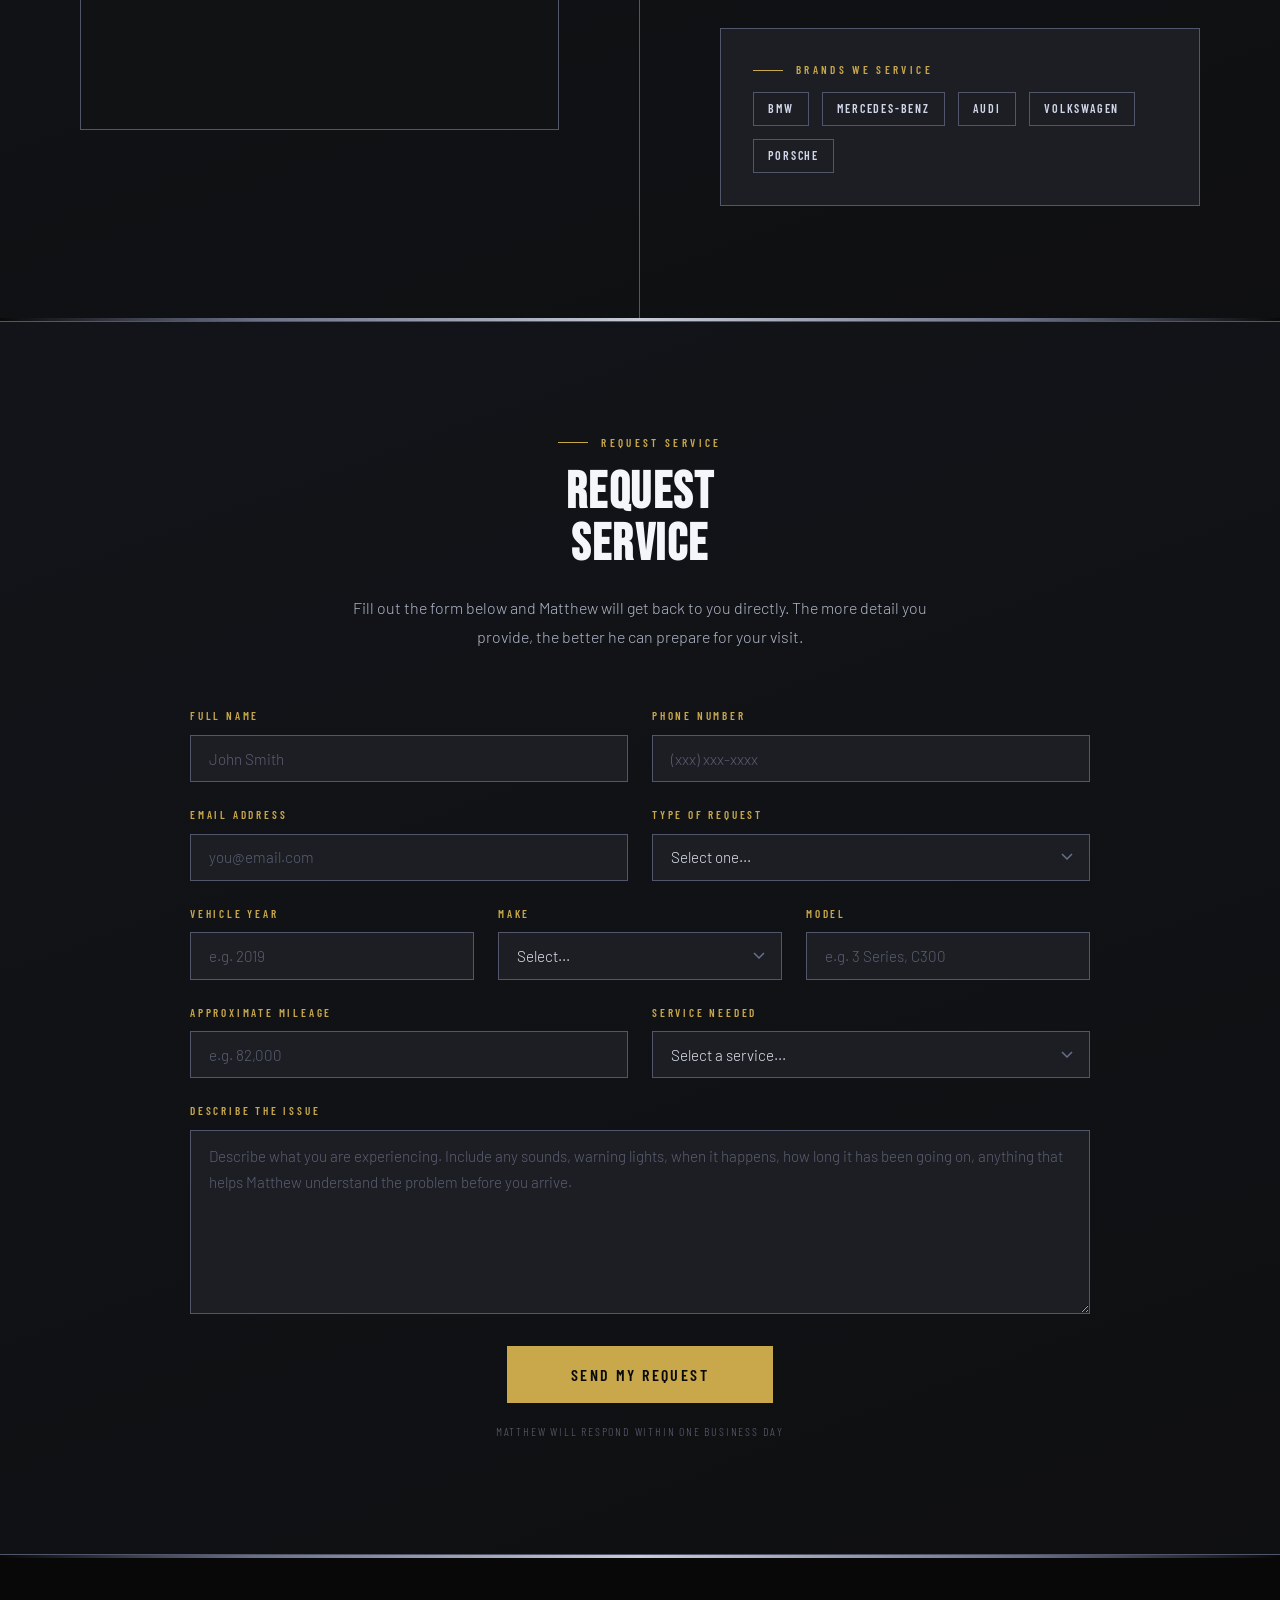
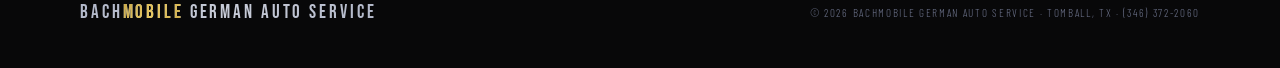
==== commit 456d4699: "Update index.html" ====
--- a/index.html
+++ b/index.html
@@ -16,7 +16,7 @@
   <!-- NAVIGATION -->
   <nav>
     <a href="#" class="nav-logo">
-      <img src="assets/assets-logo.png" alt="Bachmobile German Auto Service" style="height:156px;width:auto;" />
+      <img src="assets/assets-logo.png" alt="Bachmobile German Auto Service" style="height:90px;width:auto;" />
     </a>
     <ul class="nav-links">
       <li><a href="#about">About</a></li>
@@ -585,7 +585,7 @@
           d.classList.toggle('active', i === current);
         });
       }
-      function startAuto() { autoTimer = setInterval(function () { goTo(current + 1); }, 5500); }
+      function startAuto() { autoTimer = setInterval(function () { goTo(current + 1); }, 4000); }
       function resetAuto() { clearInterval(autoTimer); startAuto(); }
 
       prevBtn.addEventListener('click', function () { goTo(current - 1); resetAuto(); });
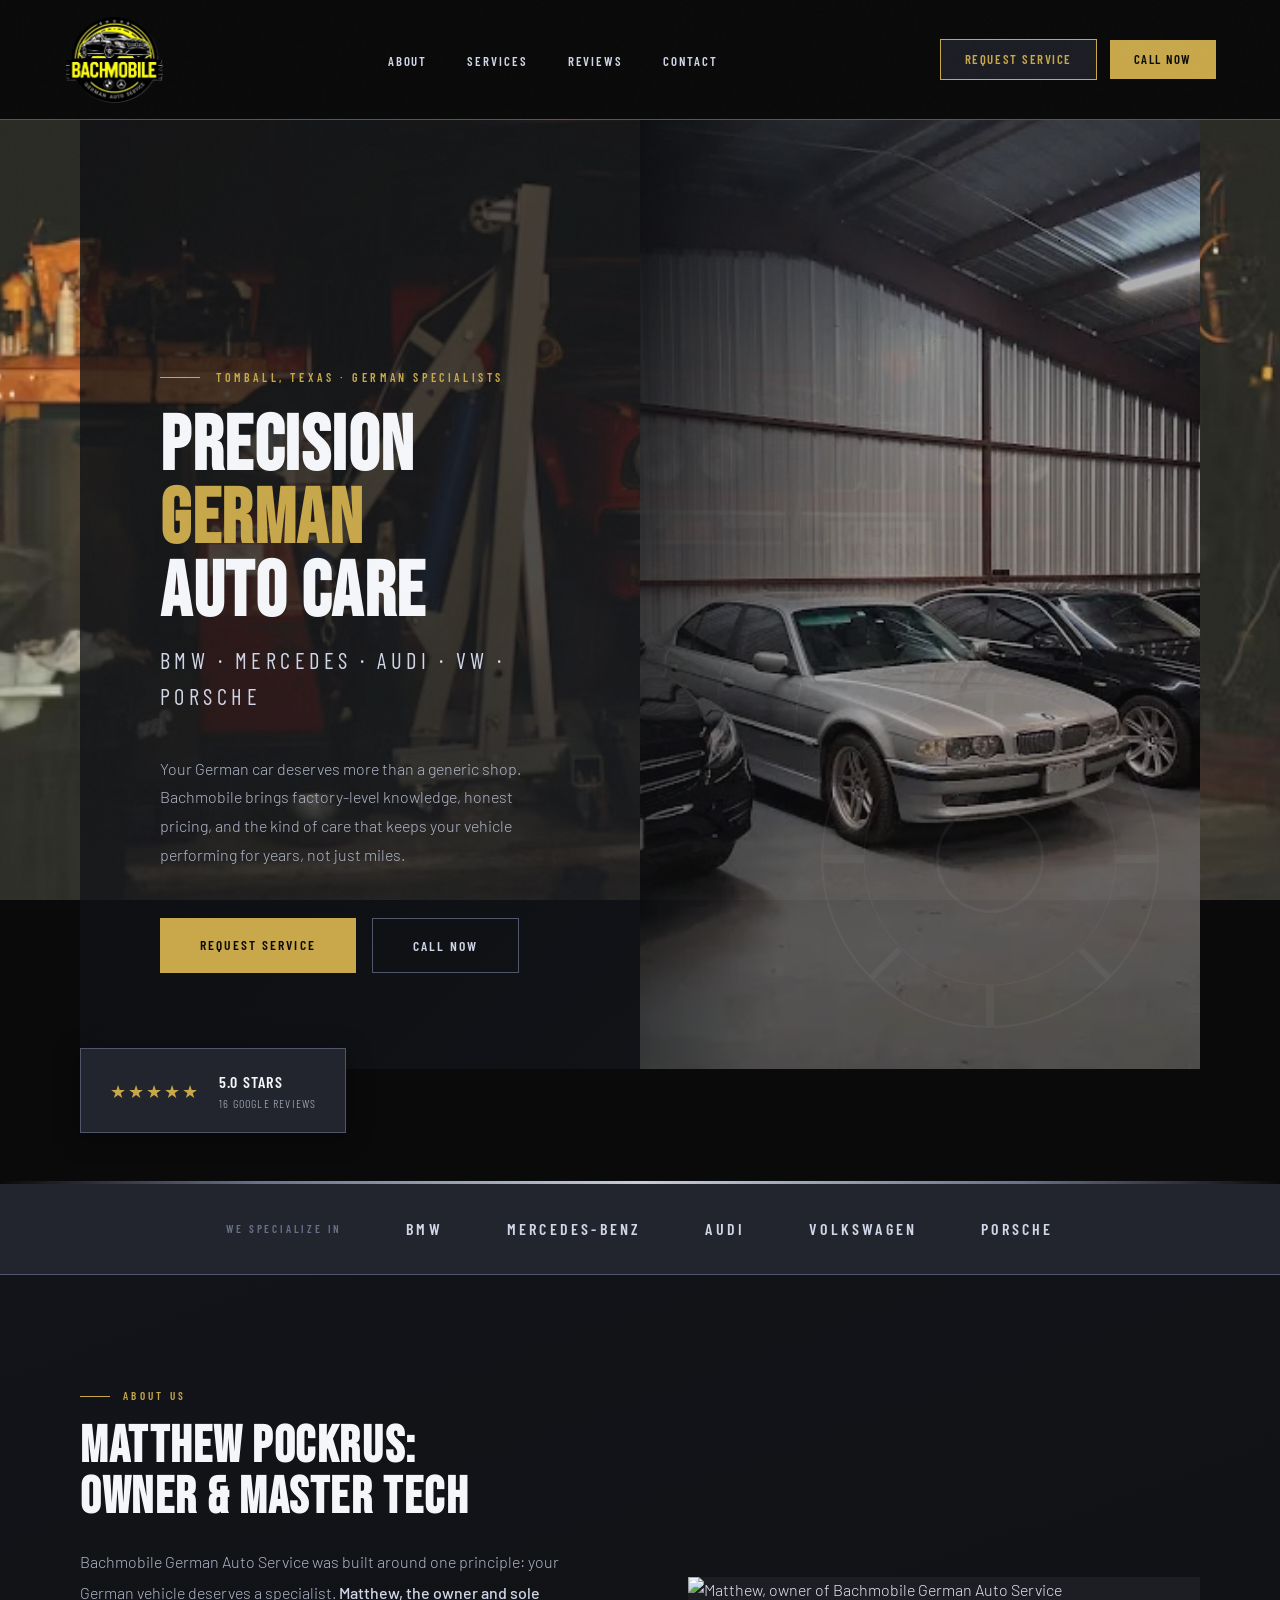
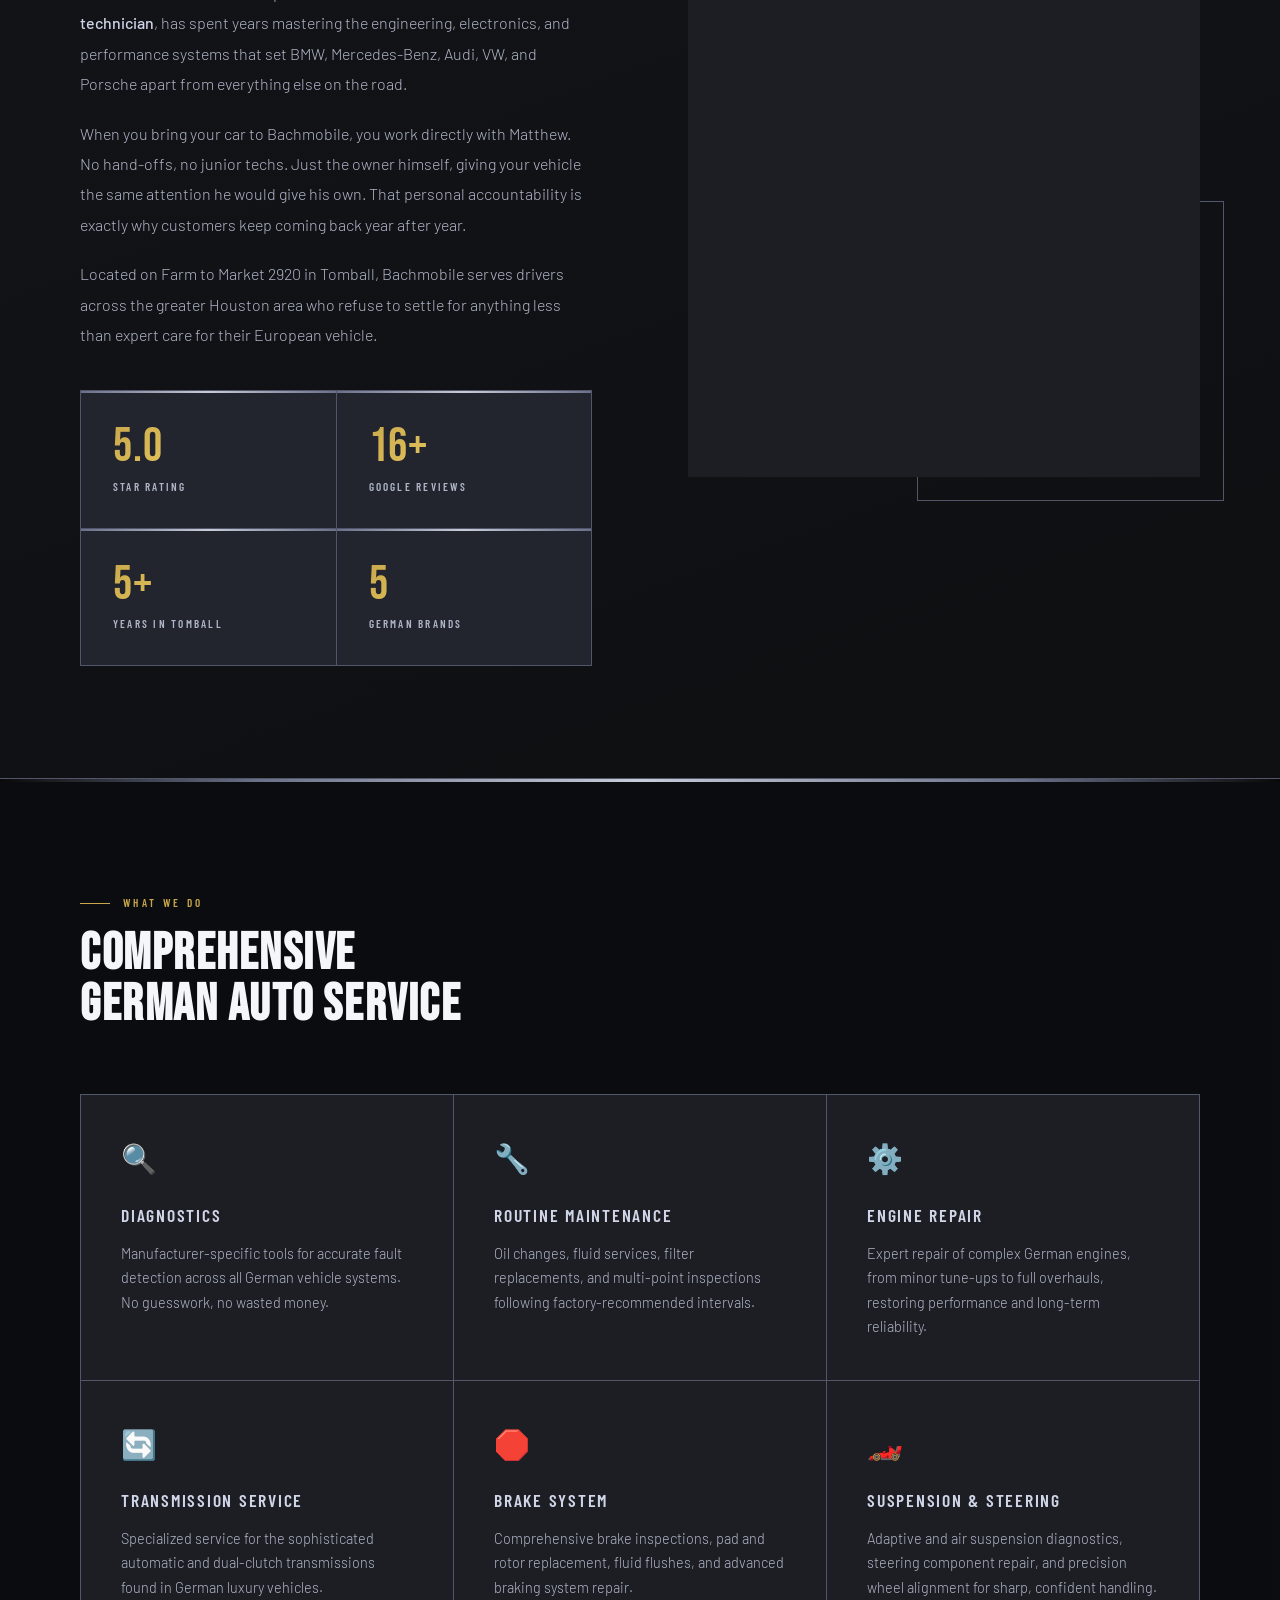
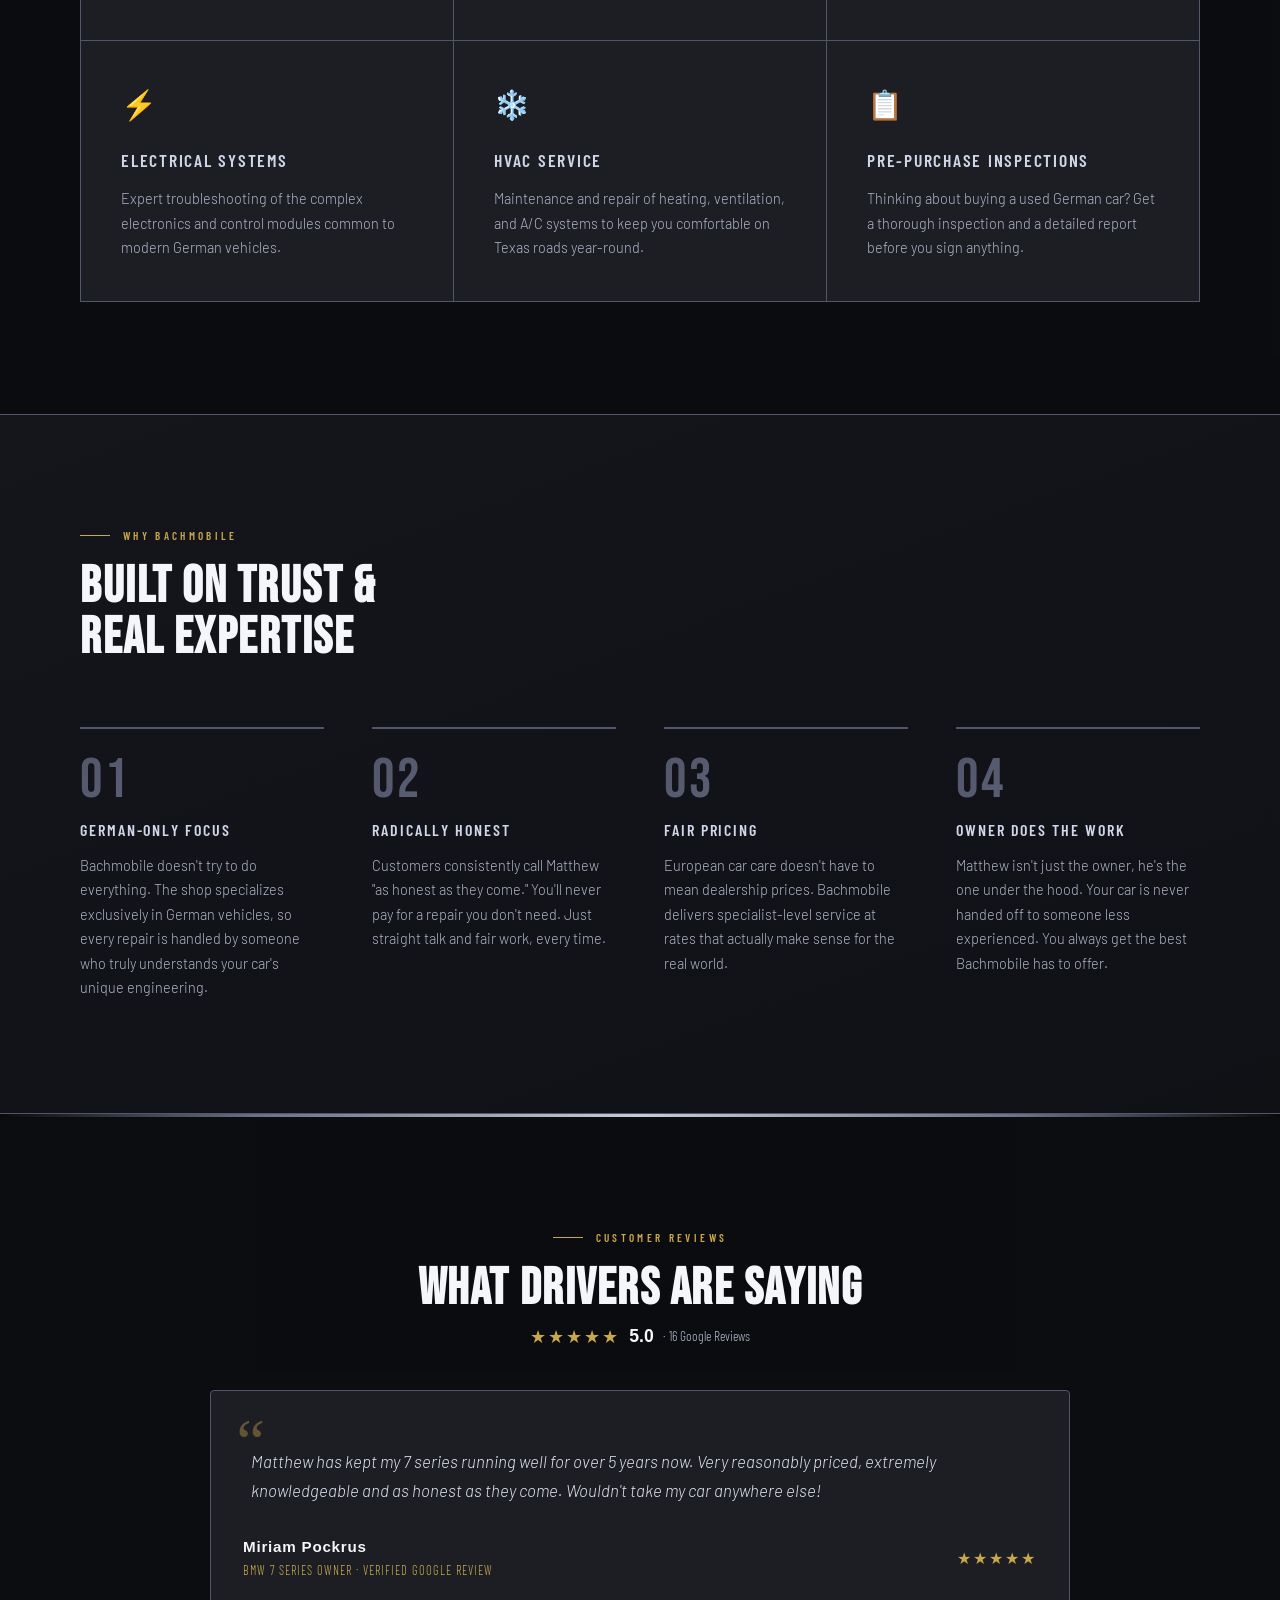
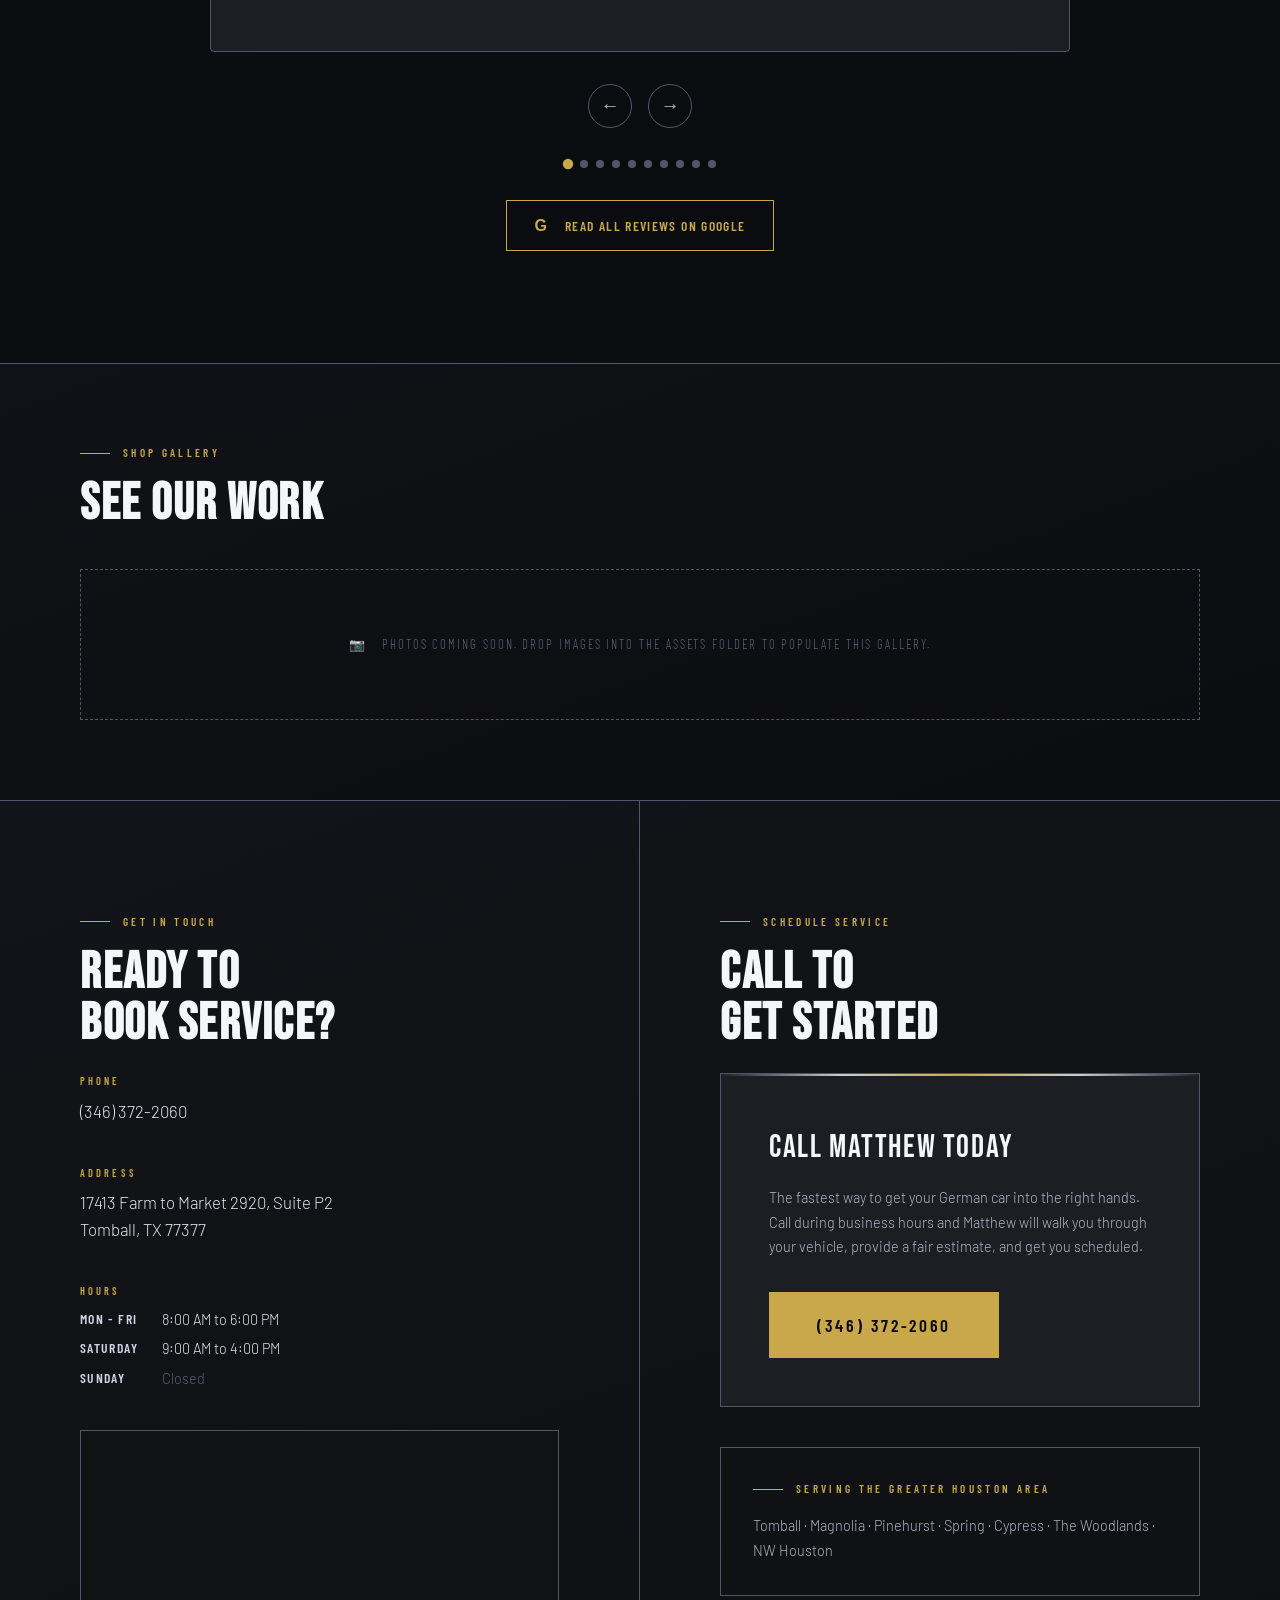
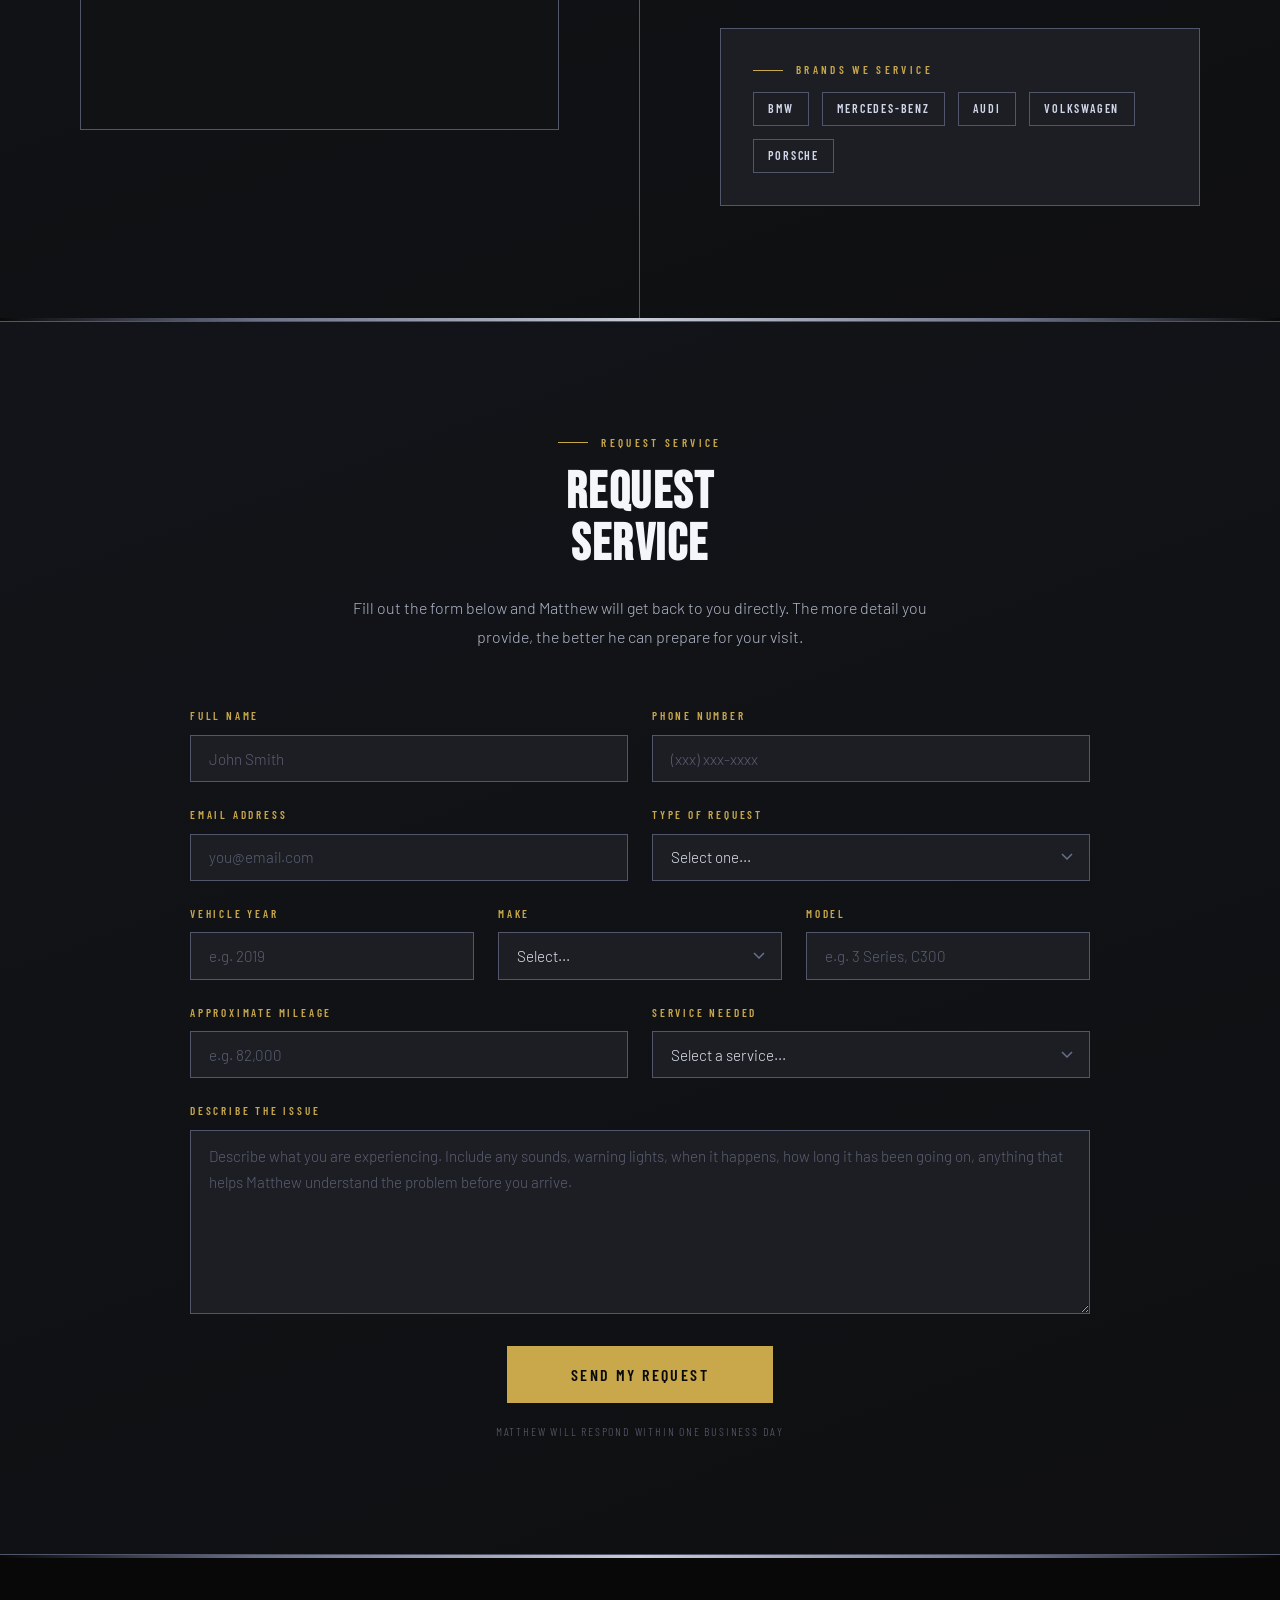
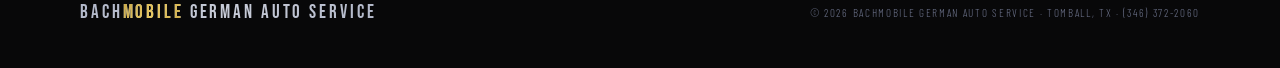
==== commit cdd930b2: "Update index.html" ====
--- a/index.html
+++ b/index.html
@@ -89,7 +89,7 @@
   <section id="about">
     <div class="about-body fade-in">
       <div class="section-eyebrow">About Us</div>
-      <h2 class="section-title">Matthew Bach:<br>Owner &amp; Master Tech</h2>
+      <h2 class="section-title">Matthew Pockrus:<br>Owner &amp; Master Tech</h2>
       <p>
         Bachmobile German Auto Service was built around one principle: your German vehicle deserves a specialist. <strong>Matthew, the owner and sole technician</strong>, has spent years mastering the engineering, electronics, and performance systems that set BMW, Mercedes-Benz, Audi, VW, and Porsche apart from everything else on the road.
       </p>
